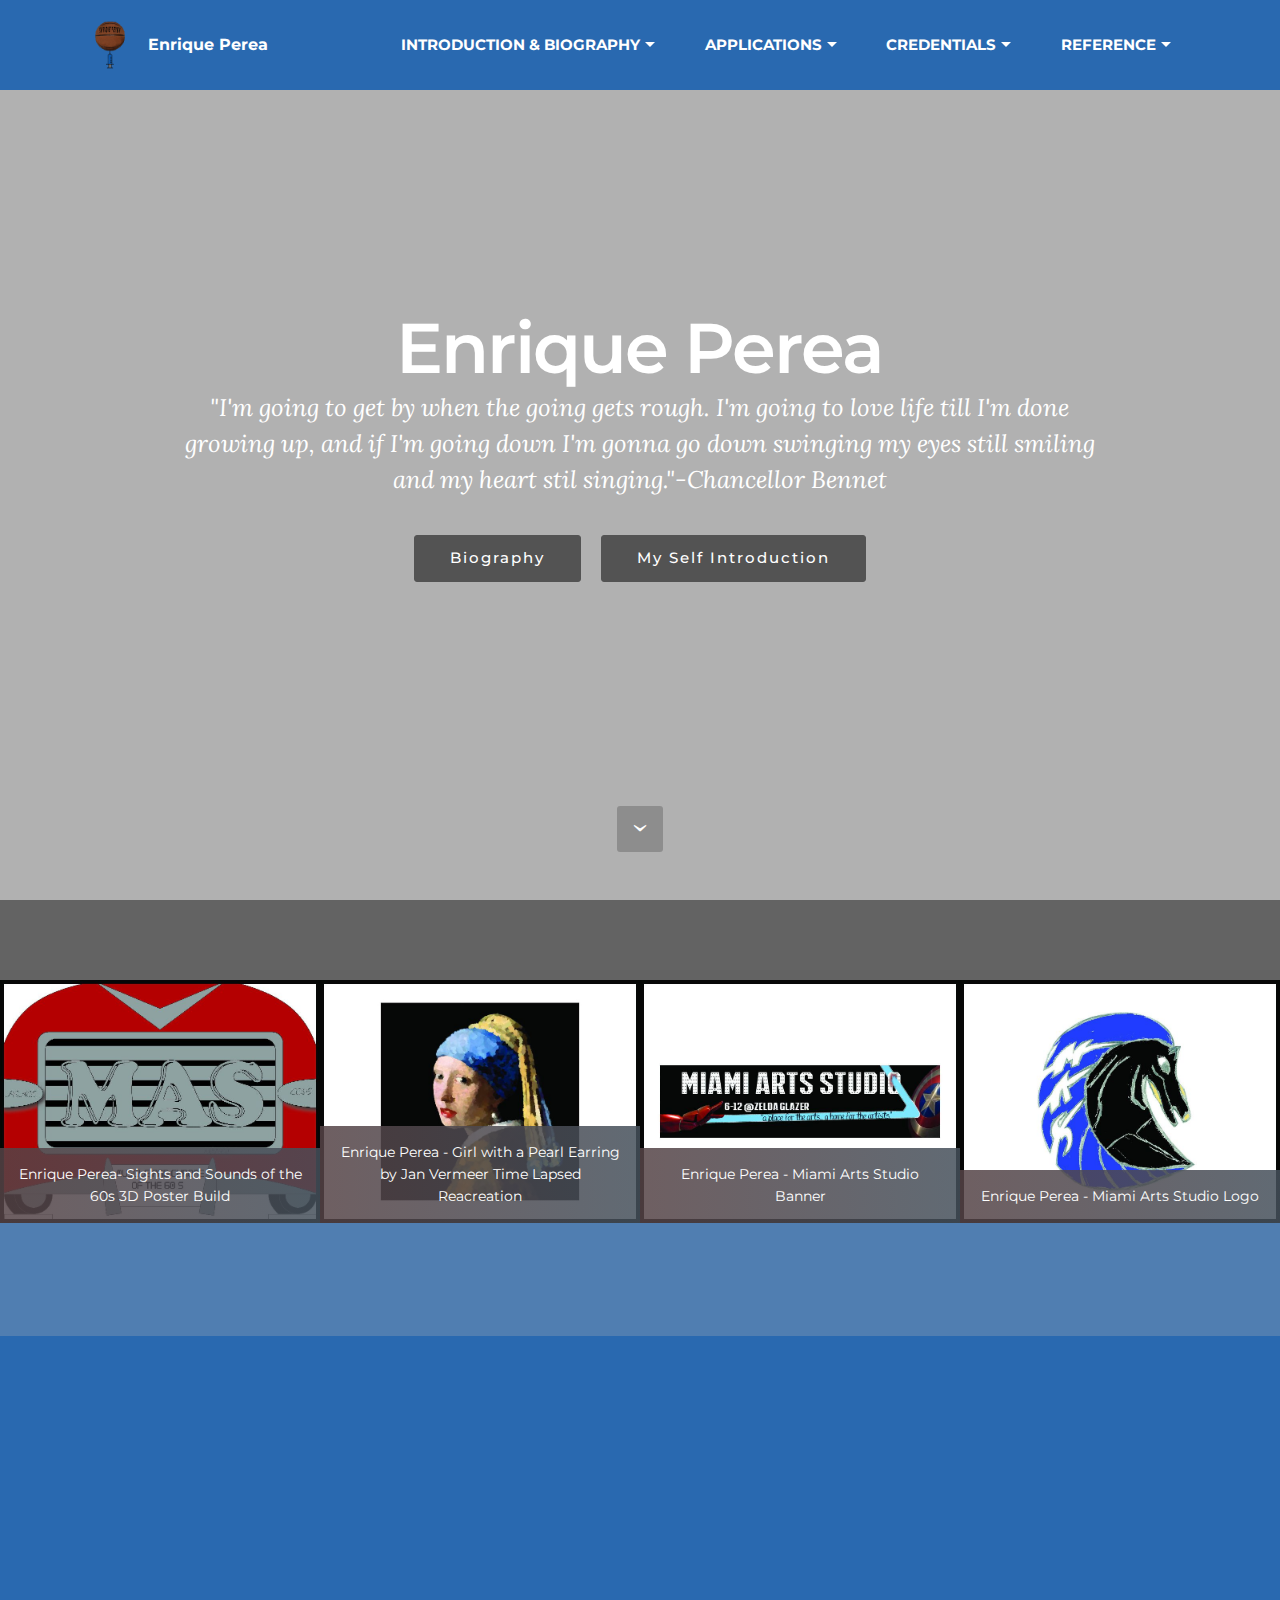
==== index.html @ f35550ad "create github pages" ====
<!DOCTYPE html>
<html>
<head>
  <!-- Site made with Mobirise Website Builder v3.12, https://mobirise.com -->
  <meta charset="UTF-8">
  <meta http-equiv="X-UA-Compatible" content="IE=edge">
  <meta name="generator" content="Mobirise v3.12, mobirise.com">
  <meta name="viewport" content="width=device-width, initial-scale=1">
  <link rel="shortcut icon" href="file:///C:/Users/Enrique/Desktop/Enrique%20Perea%20Portfolio%202/assets/images/_1" type="image/x-icon">
  <meta name="description" content="">
  
  <link rel="stylesheet" href="https://fonts.googleapis.com/css?family=Lora:400,700,400italic,700italic&amp;subset=latin">
  <link rel="stylesheet" href="https://fonts.googleapis.com/css?family=Montserrat:400,700">
  <link rel="stylesheet" href="https://fonts.googleapis.com/css?family=Raleway:100,100i,200,200i,300,300i,400,400i,500,500i,600,600i,700,700i,800,800i,900,900i">
  <link rel="stylesheet" href="assets/bootstrap-material-design-font/css/material.css">
  <link rel="stylesheet" href="assets/et-line-font-plugin/style.css">
  <link rel="stylesheet" href="assets/tether/tether.min.css">
  <link rel="stylesheet" href="assets/bootstrap/css/bootstrap.min.css">
  <link rel="stylesheet" href="assets/dropdown/css/style.css">
  <link rel="stylesheet" href="assets/animate.css/animate.min.css">
  <link rel="stylesheet" href="assets/theme/css/style.css">
  <link rel="stylesheet" href="assets/mobirise-gallery/style.css">
  <link rel="stylesheet" href="assets/mobirise/css/mbr-additional.css" type="text/css">
  
  
  
</head>
<body>
<section id="ext_menu-0">

    <nav class="navbar navbar-dropdown navbar-fixed-top">
        <div class="container">

            <div class="mbr-table">
                <div class="mbr-table-cell">

                    <div class="navbar-brand">
                        <a href="http://enriqueperea.github.io/" class="navbar-logo"><img src="assets/images/logo-128x128.png" alt="Mobirise"></a>
                        <a class="navbar-caption text-white" href="index.html">Enrique Perea</a>
                    </div>

                </div>
                <div class="mbr-table-cell">

                    <button class="navbar-toggler pull-xs-right hidden-md-up" type="button" data-toggle="collapse" data-target="#exCollapsingNavbar">
                        <div class="hamburger-icon"></div>
                    </button>

                    <ul class="nav-dropdown collapse pull-xs-right nav navbar-nav navbar-toggleable-sm" id="exCollapsingNavbar"><li class="nav-item"><a class="nav-link link" href="https://mobirise.com/"></a></li><li class="nav-item dropdown open"><a class="nav-link link dropdown-toggle" href="https://mobirise.com/" data-toggle="dropdown-submenu" aria-expanded="true">INTRODUCTION &amp; BIOGRAPHY</a><div class="dropdown-menu"><a class="dropdown-item" href="index.html">Introduction</a><a class="dropdown-item" href="opening page.html">Biography</a></div></li><li class="nav-item dropdown"><a class="nav-link link dropdown-toggle" href="https://mobirise.com/" data-toggle="dropdown-submenu" aria-expanded="false">APPLICATIONS</a><div class="dropdown-menu"><a class="dropdown-item" href="photoshop.html"><p>Adobe<br>Photoshop</p></a><a class="dropdown-item" href="illustrator.html">Adobe&nbsp;<br>Illustrator</a><div class="dropdown"><a class="dropdown-item dropdown-toggle" href="microsoft word.html" data-toggle="dropdown-submenu" aria-expanded="false">Microsoft&nbsp;<br>Word</a><div class="dropdown-menu dropdown-submenu"><a class="dropdown-item" href="untitled folder/Discuss IT Topic 6 (1).pdf" target="_blank">Discuss It Topic 6</a></div></div><a class="dropdown-item" href="animate.html">Adobe&nbsp;<br>Animate</a><a class="dropdown-item" href="123design.html">123D Design</a><a class="dropdown-item" href="final cut pro.html">Final Cut<br>Pro</a><a class="dropdown-item" href="microsoft power point.html">Microsoft&nbsp;<br>Power Point</a><a class="dropdown-item" href="mobirise.html">Mobirise<br></a><a class="dropdown-item" href="soundbooth.html">Adobe&nbsp;<br>Soundbooth</a><a class="dropdown-item" href="adobe premiere.html">Adobe<br>Premiere</a></div></li><li class="nav-item dropdown"><a class="nav-link link dropdown-toggle" href="https://mobirise.com/" data-toggle="dropdown-submenu" aria-expanded="false">CREDENTIALS</a><div class="dropdown-menu"><div class="dropdown"><a class="dropdown-item dropdown-toggle" href="#" data-toggle="dropdown-submenu" aria-expanded="false">Industry&nbsp;<br>Certification</a><div class="dropdown-menu dropdown-submenu"><a class="dropdown-item" href="enriqueperea.github.io/untitled folder/Cert27391225110.pdf">Adobe Photoshop</a><a class="dropdown-item" href="#">Adobe Illustrator<br></a><div class="dropdown"><a class="dropdown-item dropdown-toggle" href="#" data-toggle="dropdown-submenu">IC3</a><div class="dropdown-menu dropdown-submenu"><a class="dropdown-item" href="enriqueperea.github.io/untitled folder/Cert30292156981.pdf">Living Online</a><a class="dropdown-item" href="enriqueperea.github.io/untitled folder/Cert18992146418.pdf">Computing Fundamentals</a></div></div><a class="dropdown-item" href="#">Adobe Premier</a><a class="dropdown-item" href="#">Adobe Dreamweaver</a></div></div><a class="dropdown-item" href="#">SAT</a><a class="dropdown-item" href="#">AP</a></div></li><li class="nav-item dropdown"><a class="nav-link link dropdown-toggle" href="https://mobirise.com/" data-toggle="dropdown-submenu" aria-expanded="false">REFERENCE</a><div class="dropdown-menu"><a class="dropdown-item" href="http://mas.dadeschools.net/pate%20class%20website/index.html" target="_blank">Mr. Pate's&nbsp;<br>Website</a><a class="dropdown-item" href="https://www.youtube.com/channel/UCGqWvuQ8B2PTUJ9wAstFWxA" target="_blank">My YouTube<br>Channel</a></div></li></ul>
                    <button hidden="" class="navbar-toggler navbar-close" type="button" data-toggle="collapse" data-target="#exCollapsingNavbar">
                        <div class="close-icon"></div>
                    </button>

                </div>
            </div>

        </div>
    </nav>

</section>

<section class="engine"><a rel="external" href="https://mobirise.com">Mobirise Web Builder</a></section><section class="mbr-section mbr-section-hero mbr-section-full mbr-section-with-arrow mbr-after-navbar" id="header4-2z" data-bg-video="https://www.youtube.com/embed/09QyFZnq2iw?rel=0&amp;amp;showinfo=0&amp;autoplay=0&amp;loop=0">

    <div class="mbr-overlay" style="opacity: 0.5; background-color: rgb(99, 99, 99);"></div>

    <div class="mbr-table-cell">

        <div class="container">
            <div class="row">
                <div class="mbr-section col-md-10 col-md-offset-1 text-xs-center">

                    <h1 class="mbr-section-title display-1">Enrique Perea</h1>
                    <p class="mbr-section-lead lead">"I'm going to get by when the going gets rough. I'm going to love life till I'm done growing up, and if I'm going down I'm gonna go down swinging my eyes still smiling and my heart stil singing."-Chancellor Bennet</p>
                    <div class="mbr-section-btn"><a class="btn btn-lg btn-black" href="opening page.html">Biography</a> <a class="btn btn-lg btn-black" href="https://www.youtube.com/watch?v=u6LqYWnvcSM&amp;t=1s">My Self Introduction</a> </div>
                </div>
            </div>
        </div>
    </div>

    <div class="mbr-arrow mbr-arrow-floating" aria-hidden="true"><a href="#header3-3y"><i class="mbr-arrow-icon"></i></a></div>

</section>

<section class="mbr-section mbr-section__container article" id="header3-3y" style="background-color: rgb(99, 99, 99); padding-top: 20px; padding-bottom: 20px;">
    <div class="container">
        <div class="row">
            <div class="col-xs-12">
                <h3 class="mbr-section-title display-2">Portfolio Samples</h3>
                
            </div>
        </div>
    </div>
</section>

<section class="mbr-gallery mbr-section mbr-section-nopadding mbr-slider-carousel" id="gallery1-3x" data-filter="false" style="background-color: rgb(255, 255, 255); padding-top: 0rem; padding-bottom: 0rem;">
    <!-- Filter -->
    

    <!-- Gallery -->
    <div class="mbr-gallery-row">
        <div class=" mbr-gallery-layout-default">
            <div>
                <div>
                    <div class="mbr-gallery-item mbr-gallery-item__mobirise3 mbr-gallery-item--p0" data-tags="Awesome" data-video-url="false">
                        <div href="#lb-gallery1-3x" data-slide-to="0" data-toggle="modal">
                            
                            

                            <img alt="" src="assets/images/1-2000x1524-800x609.jpg">
                            
                            <span class="icon-focus"></span>
                            <span class="mbr-gallery-title">Enrique Perea- Sights and Sounds of the 60s 3D Poster Build</span>
                        </div>
                    </div><div class="mbr-gallery-item mbr-gallery-item__mobirise3 mbr-gallery-item--p0" data-tags="Responsive" data-video-url="false">
                        <div href="#lb-gallery1-3x" data-slide-to="1" data-toggle="modal">
                            
                            

                            <img alt="" src="assets/images/2-2000x1524-800x609.jpg">
                            
                            <span class="icon-focus"></span>
                            <span class="mbr-gallery-title">Enrique Perea - Girl with a Pearl Earring by Jan Vermeer Time Lapsed Reacreation</span>
                        </div>
                    </div><div class="mbr-gallery-item mbr-gallery-item__mobirise3 mbr-gallery-item--p0" data-tags="Creative" data-video-url="false">
                        <div href="#lb-gallery1-3x" data-slide-to="2" data-toggle="modal">
                            
                            

                            <img alt="" src="assets/images/3-2000x1524-800x609.jpg">
                            
                            <span class="icon-focus"></span>
                            <span class="mbr-gallery-title">Enrique Perea - Miami Arts Studio Banner</span>
                        </div>
                    </div><div class="mbr-gallery-item mbr-gallery-item__mobirise3 mbr-gallery-item--p0" data-tags="Animated" data-video-url="false">
                        <div href="#lb-gallery1-3x" data-slide-to="3" data-toggle="modal">
                            
                            

                            <img alt="" src="assets/images/4-2000x1524-800x609.jpg">
                            
                            <span class="icon-focus"></span>
                            <span class="mbr-gallery-title">Enrique Perea - Miami Arts Studio Logo</span>
                        </div>
                    </div>
                </div>
            </div>
            <div class="clearfix"></div>
        </div>
    </div>

    <!-- Lightbox -->
    <div data-app-prevent-settings="" class="mbr-slider modal fade carousel slide" tabindex="-1" data-keyboard="true" data-interval="false" id="lb-gallery1-3x">
        <div class="modal-dialog">
            <div class="modal-content">
                <div class="modal-body">
                    <ol class="carousel-indicators">
                        <li data-app-prevent-settings="" data-target="#lb-gallery1-3x" data-slide-to="0"></li><li data-app-prevent-settings="" data-target="#lb-gallery1-3x" data-slide-to="1"></li><li data-app-prevent-settings="" data-target="#lb-gallery1-3x" data-slide-to="2"></li><li data-app-prevent-settings="" data-target="#lb-gallery1-3x" class=" active" data-slide-to="3"></li>
                    </ol>
                    <div class="carousel-inner">
                        <div class="carousel-item">
                            <img alt="" src="assets/images/1-2000x1524.jpg">
                        </div><div class="carousel-item">
                            <img alt="" src="assets/images/2-2000x1524.jpg">
                        </div><div class="carousel-item">
                            <img alt="" src="assets/images/3-2000x1524.jpg">
                        </div><div class="carousel-item active">
                            <img alt="" src="assets/images/4-2000x1524.jpg">
                        </div>
                    </div>
                    <a class="left carousel-control" role="button" data-slide="prev" href="#lb-gallery1-3x">
                        <span class="icon-prev" aria-hidden="true"></span>
                        <span class="sr-only">Previous</span>
                    </a>
                    <a class="right carousel-control" role="button" data-slide="next" href="#lb-gallery1-3x">
                        <span class="icon-next" aria-hidden="true"></span>
                        <span class="sr-only">Next</span>
                    </a>

                    <a class="close" href="#" role="button" data-dismiss="modal">
                        <span aria-hidden="true">×</span>
                        <span class="sr-only">Close</span>
                    </a>
                </div>
            </div>
        </div>
    </div>
</section>

<section class="mbr-info mbr-info-extra mbr-section mbr-section-md-padding" id="msg-box1-43" style="background-color: rgb(80, 126, 177); padding-top: 30px; padding-bottom: 30px;">

    
    <div class="container">
        <div class="row">


            


            <div class="mbr-table-md-up">
                <div class="mbr-table-cell mbr-right-padding-md-up col-md-8 text-xs-center text-md-left">
                    
                    <h3 class="mbr-info-title mbr-section-title display-2">MY YOUTUBE CHANNEL</h3>
                </div>

                <div class="mbr-table-cell col-md-4">
                    <div class="text-xs-center"><a class="btn btn-black" href="https://www.youtube.com/channel/UCGqWvuQ8B2PTUJ9wAstFWxA">Channel</a></div>
                </div>
            </div>


        </div>
    </div>
</section>

<section class="mbr-section mbr-section-md-padding mbr-footer footer1" id="contacts1-w" style="background-color: rgb(41, 105, 176); padding-top: 90px; padding-bottom: 90px;">
    
    <div class="container">
        <div class="row">
            <div class="mbr-footer-content col-xs-12 col-md-3">
                <div><a href="http://enriqueperea.github.io/"><img src="assets/images/logo-128x128.png"></a></div>
            </div>
            <div class="mbr-footer-content col-xs-12 col-md-3">
                <p><strong>Address</strong><br>4351 SW 137 CT<br>Miami, Florida</p>
            </div>
            <div class="mbr-footer-content col-xs-12 col-md-3">
                <p><strong>Contacts</strong><br>
Email: eperea@miamiartsstudio.com<br>
Phone: (786)-294-8769<br><br></p>
            </div>
            <div class="mbr-footer-content col-xs-12 col-md-3">
                <p><strong>Links</strong><br><a href="http://http://mas.dadeschools.net/pate%20class%20website/index.html" class="text-white">Mr. Pate's Website</a></p>
            </div>

        </div>
    </div>
</section>


  <script src="assets/web/assets/jquery/jquery.min.js"></script>
  <script src="assets/tether/tether.min.js"></script>
  <script src="assets/bootstrap/js/bootstrap.min.js"></script>
  <script src="assets/smooth-scroll/smooth-scroll.js"></script>
  <script src="assets/dropdown/js/script.min.js"></script>
  <script src="assets/touch-swipe/jquery.touch-swipe.min.js"></script>
  <script src="assets/viewport-checker/jquery.viewportchecker.js"></script>
  <script src="assets/jquery-mb-ytplayer/jquery.mb.ytplayer.min.js"></script>
  <script src="assets/masonry/masonry.pkgd.min.js"></script>
  <script src="assets/imagesloaded/imagesloaded.pkgd.min.js"></script>
  <script src="assets/bootstrap-carousel-swipe/bootstrap-carousel-swipe.js"></script>
  <script src="assets/theme/js/script.js"></script>
  <script src="assets/mobirise-gallery/player.min.js"></script>
  <script src="assets/mobirise-gallery/script.js"></script>
  
  
  <input name="animation" type="hidden">
  </body>
</html>
---- assets/bootstrap-material-design-font/css/material.css ----
@font-face {
  font-family: 'Material-Design-Icons';
  src: url('../fonts/Material-Design-Icons.eot?3ocs8m');
  src: url('../fonts/Material-Design-Icons.eot?#iefix3ocs8m') format('embedded-opentype'), url('../fonts/Material-Design-Icons.woff?3ocs8m') format('woff'), url('../fonts/Material-Design-Icons.ttf?3ocs8m') format('truetype'), url('../fonts/Material-Design-Icons.svg?3ocs8m#Material-Design-Icons') format('svg');
  font-weight: normal;
  font-style: normal;
}
[class^="mdi-"],
[class*="mdi-"] {
  speak: none;
  display: inline-block;
  font-style: normal;
  font-variant:normal;
  font-weight:normal;
  /*font-size:24px;*/
  line-height:1;
  font-family:'Material-Design-Icons' !important;
  text-rendering: auto;
  
  -webkit-font-smoothing: antialiased;
  -moz-osx-font-smoothing: grayscale;
  -webkit-transform: translate(0, 0);
      -ms-transform: translate(0, 0);
          transform: translate(0, 0);
}
[class^="mdi-"]:before,
[class*="mdi-"]:before {
  display: inline-block;
  speak: none;
  text-decoration: inherit;
}
[class^="mdi-"].pull-left,
[class*="mdi-"].pull-left {
  margin-right: .3em;
}
[class^="mdi-"].pull-right,
[class*="mdi-"].pull-right {
  margin-left: .3em;
}
[class^="mdi-"].mdi-lg:before,
[class*="mdi-"].mdi-lg:before,
[class^="mdi-"].mdi-lg:after,
[class*="mdi-"].mdi-lg:after {
  font-size: 1.33333333em;
  line-height: 0.75em;
  vertical-align: -15%;
}
[class^="mdi-"].mdi-2x:before,
[class*="mdi-"].mdi-2x:before,
[class^="mdi-"].mdi-2x:after,
[class*="mdi-"].mdi-2x:after {
  font-size: 2em;
}
[class^="mdi-"].mdi-3x:before,
[class*="mdi-"].mdi-3x:before,
[class^="mdi-"].mdi-3x:after,
[class*="mdi-"].mdi-3x:after {
  font-size: 3em;
}
[class^="mdi-"].mdi-4x:before,
[class*="mdi-"].mdi-4x:before,
[class^="mdi-"].mdi-4x:after,
[class*="mdi-"].mdi-4x:after {
  font-size: 4em;
}
[class^="mdi-"].mdi-5x:before,
[class*="mdi-"].mdi-5x:before,
[class^="mdi-"].mdi-5x:after,
[class*="mdi-"].mdi-5x:after {
  font-size: 5em;
}
[class^="mdi-device-signal-cellular-"]:after,
[class^="mdi-device-battery-"]:after,
[class^="mdi-device-battery-charging-"]:after,
[class^="mdi-device-signal-cellular-connected-no-internet-"]:after,
[class^="mdi-device-signal-wifi-"]:after,
[class^="mdi-device-signal-wifi-statusbar-not-connected"]:after,
.mdi-device-network-wifi:after {
  opacity: .3;
  position: absolute;
  left: 0;
  top: 0;
  z-index: 1;
  display: inline-block;
  speak: none;
  text-decoration: inherit;
}
[class^="mdi-device-signal-cellular-"]:after {
  content: "\e758";
}
[class^="mdi-device-battery-"]:after {
  content: "\e735";
}
[class^="mdi-device-battery-charging-"]:after {
  content: "\e733";
}
[class^="mdi-device-signal-cellular-connected-no-internet-"]:after {
  content: "\e75d";
}
[class^="mdi-device-signal-wifi-"]:after,
.mdi-device-network-wifi:after {
  content: "\e765";
}
[class^="mdi-device-signal-wifi-statusbasr-not-connected"]:after {
  content: "\e8f7";
}
.mdi-device-signal-cellular-off:after,
.mdi-device-signal-cellular-null:after,
.mdi-device-signal-cellular-no-sim:after,
.mdi-device-signal-wifi-off:after,
.mdi-device-signal-wifi-4-bar:after,
.mdi-device-signal-cellular-4-bar:after,
.mdi-device-battery-alert:after,
.mdi-device-signal-cellular-connected-no-internet-4-bar:after,
.mdi-device-battery-std:after,
.mdi-device-battery-full .mdi-device-battery-unknown:after {
  content: "";
}
.mdi-fw {
  width: 1.28571429em;
  text-align: center;
}
.mdi-ul {
  padding-left: 0;
  margin-left: 2.14285714em;
  list-style-type: none;
}
.mdi-ul > li {
  position: relative;
}
.mdi-li {
  position: absolute;
  left: -2.14285714em;
  width: 2.14285714em;
  top: 0.14285714em;
  text-align: center;
}
.mdi-li.mdi-lg {
  left: -1.85714286em;
}
.mdi-border {
  padding: .2em .25em .15em;
  border: solid 0.08em #eeeeee;
  border-radius: .1em;
}
.mdi-spin {
  -webkit-animation: mdi-spin 2s infinite linear;
  animation: mdi-spin 2s infinite linear;
  -webkit-transform-origin: 50% 50%;
  -ms-transform-origin: 50% 50%;
      transform-origin: 50% 50%;
}
.mdi-pulse {
  -webkit-animation: mdi-spin 1s steps(8) infinite;
  animation: mdi-spin 1s steps(8) infinite;
  -webkit-transform-origin: 50% 50%;
  -ms-transform-origin: 50% 50%;
      transform-origin: 50% 50%;
}
@-webkit-keyframes mdi-spin {
  0% {
    -webkit-transform: rotate(0deg);
    transform: rotate(0deg);
  }
  100% {
    -webkit-transform: rotate(359deg);
    transform: rotate(359deg);
  }
}
@keyframes mdi-spin {
  0% {
    -webkit-transform: rotate(0deg);
    transform: rotate(0deg);
  }
  100% {
    -webkit-transform: rotate(359deg);
    transform: rotate(359deg);
  }
}
.mdi-rotate-90 {
  filter: progid:DXImageTransform.Microsoft.BasicImage(rotation=1);
  -webkit-transform: rotate(90deg);
  -ms-transform: rotate(90deg);
  transform: rotate(90deg);
}
.mdi-rotate-180 {
  filter: progid:DXImageTransform.Microsoft.BasicImage(rotation=2);
  -webkit-transform: rotate(180deg);
  -ms-transform: rotate(180deg);
  transform: rotate(180deg);
}
.mdi-rotate-270 {
  filter: progid:DXImageTransform.Microsoft.BasicImage(rotation=3);
  -webkit-transform: rotate(270deg);
  -ms-transform: rotate(270deg);
  transform: rotate(270deg);
}
.mdi-flip-horizontal {
  filter: progid:DXImageTransform.Microsoft.BasicImage(rotation=0, mirror=1);
  -webkit-transform: scale(-1, 1);
  -ms-transform: scale(-1, 1);
  transform: scale(-1, 1);
}
.mdi-flip-vertical {
  filter: progid:DXImageTransform.Microsoft.BasicImage(rotation=2, mirror=1);
  -webkit-transform: scale(1, -1);
  -ms-transform: scale(1, -1);
  transform: scale(1, -1);
}
:root .mdi-rotate-90,
:root .mdi-rotate-180,
:root .mdi-rotate-270,
:root .mdi-flip-horizontal,
:root .mdi-flip-vertical {
  -webkit-filter: none;
          filter: none;
}
.mdi-stack {
  position: relative;
  display: inline-block;
  width: 2em;
  height: 2em;
  line-height: 2em;
  vertical-align: middle;
}
.mdi-stack-1x,
.mdi-stack-2x {
  position: absolute;
  left: 0;
  width: 100%;
  text-align: center;
}
.mdi-stack-1x {
  line-height: inherit;
}
.mdi-stack-2x {
  font-size: 2em;
}
.mdi-inverse {
  color: #ffffff;
}
/* Start Icons */
.mdi-action-3d-rotation:before {
  content: "\e600";
}
.mdi-action-accessibility:before {
  content: "\e601";
}
.mdi-action-account-balance-wallet:before {
  content: "\e602";
}
.mdi-action-account-balance:before {
  content: "\e603";
}
.mdi-action-account-box:before {
  content: "\e604";
}
.mdi-action-account-child:before {
  content: "\e605";
}
.mdi-action-account-circle:before {
  content: "\e606";
}
.mdi-action-add-shopping-cart:before {
  content: "\e607";
}
.mdi-action-alarm-add:before {
  content: "\e608";
}
.mdi-action-alarm-off:before {
  content: "\e609";
}
.mdi-action-alarm-on:before {
  content: "\e60a";
}
.mdi-action-alarm:before {
  content: "\e60b";
}
.mdi-action-android:before {
  content: "\e60c";
}
.mdi-action-announcement:before {
  content: "\e60d";
}
.mdi-action-aspect-ratio:before {
  content: "\e60e";
}
.mdi-action-assessment:before {
  content: "\e60f";
}
.mdi-action-assignment-ind:before {
  content: "\e610";
}
.mdi-action-assignment-late:before {
  content: "\e611";
}
.mdi-action-assignment-return:before {
  content: "\e612";
}
.mdi-action-assignment-returned:before {
  content: "\e613";
}
.mdi-action-assignment-turned-in:before {
  content: "\e614";
}
.mdi-action-assignment:before {
  content: "\e615";
}
.mdi-action-autorenew:before {
  content: "\e616";
}
.mdi-action-backup:before {
  content: "\e617";
}
.mdi-action-book:before {
  content: "\e618";
}
.mdi-action-bookmark-outline:before {
  content: "\e619";
}
.mdi-action-bookmark:before {
  content: "\e61a";
}
.mdi-action-bug-report:before {
  content: "\e61b";
}
.mdi-action-cached:before {
  content: "\e61c";
}
.mdi-action-check-circle:before {
  content: "\e61d";
}
.mdi-action-class:before {
  content: "\e61e";
}
.mdi-action-credit-card:before {
  content: "\e61f";
}
.mdi-action-dashboard:before {
  content: "\e620";
}
.mdi-action-delete:before {
  content: "\e621";
}
.mdi-action-description:before {
  content: "\e622";
}
.mdi-action-dns:before {
  content: "\e623";
}
.mdi-action-done-all:before {
  content: "\e624";
}
.mdi-action-done:before {
  content: "\e625";
}
.mdi-action-event:before {
  content: "\e626";
}
.mdi-action-exit-to-app:before {
  content: "\e627";
}
.mdi-action-explore:before {
  content: "\e628";
}
.mdi-action-extension:before {
  content: "\e629";
}
.mdi-action-face-unlock:before {
  content: "\e62a";
}
.mdi-action-favorite-outline:before {
  content: "\e62b";
}
.mdi-action-favorite:before {
  content: "\e62c";
}
.mdi-action-find-in-page:before {
  content: "\e62d";
}
.mdi-action-find-replace:before {
  content: "\e62e";
}
.mdi-action-flip-to-back:before {
  content: "\e62f";
}
.mdi-action-flip-to-front:before {
  content: "\e630";
}
.mdi-action-get-app:before {
  content: "\e631";
}
.mdi-action-grade:before {
  content: "\e632";
}
.mdi-action-group-work:before {
  content: "\e633";
}
.mdi-action-help:before {
  content: "\e634";
}
.mdi-action-highlight-remove:before {
  content: "\e635";
}
.mdi-action-history:before {
  content: "\e636";
}
.mdi-action-home:before {
  content: "\e637";
}
.mdi-action-https:before {
  content: "\e638";
}
.mdi-action-info-outline:before {
  content: "\e639";
}
.mdi-action-info:before {
  content: "\e63a";
}
.mdi-action-input:before {
  content: "\e63b";
}
.mdi-action-invert-colors:before {
  content: "\e63c";
}
.mdi-action-label-outline:before {
  content: "\e63d";
}
.mdi-action-label:before {
  content: "\e63e";
}
.mdi-action-language:before {
  content: "\e63f";
}
.mdi-action-launch:before {
  content: "\e640";
}
.mdi-action-list:before {
  content: "\e641";
}
.mdi-action-lock-open:before {
  content: "\e642";
}
.mdi-action-lock-outline:before {
  content: "\e643";
}
.mdi-action-lock:before {
  content: "\e644";
}
.mdi-action-loyalty:before {
  content: "\e645";
}
.mdi-action-markunread-mailbox:before {
  content: "\e646";
}
.mdi-action-note-add:before {
  content: "\e647";
}
.mdi-action-open-in-browser:before {
  content: "\e648";
}
.mdi-action-open-in-new:before {
  content: "\e649";
}
.mdi-action-open-with:before {
  content: "\e64a";
}
.mdi-action-pageview:before {
  content: "\e64b";
}
.mdi-action-payment:before {
  content: "\e64c";
}
.mdi-action-perm-camera-mic:before {
  content: "\e64d";
}
.mdi-action-perm-contact-cal:before {
  content: "\e64e";
}
.mdi-action-perm-data-setting:before {
  content: "\e64f";
}
.mdi-action-perm-device-info:before {
  content: "\e650";
}
.mdi-action-perm-identity:before {
  content: "\e651";
}
.mdi-action-perm-media:before {
  content: "\e652";
}
.mdi-action-perm-phone-msg:before {
  content: "\e653";
}
.mdi-action-perm-scan-wifi:before {
  content: "\e654";
}
.mdi-action-picture-in-picture:before {
  content: "\e655";
}
.mdi-action-polymer:before {
  content: "\e656";
}
.mdi-action-print:before {
  content: "\e657";
}
.mdi-action-query-builder:before {
  content: "\e658";
}
.mdi-action-question-answer:before {
  content: "\e659";
}
.mdi-action-receipt:before {
  content: "\e65a";
}
.mdi-action-redeem:before {
  content: "\e65b";
}
.mdi-action-reorder:before {
  content: "\e65c";
}
.mdi-action-report-problem:before {
  content: "\e65d";
}
.mdi-action-restore:before {
  content: "\e65e";
}
.mdi-action-room:before {
  content: "\e65f";
}
.mdi-action-schedule:before {
  content: "\e660";
}
.mdi-action-search:before {
  content: "\e661";
}
.mdi-action-settings-applications:before {
  content: "\e662";
}
.mdi-action-settings-backup-restore:before {
  content: "\e663";
}
.mdi-action-settings-bluetooth:before {
  content: "\e664";
}
.mdi-action-settings-cell:before {
  content: "\e665";
}
.mdi-action-settings-display:before {
  content: "\e666";
}
.mdi-action-settings-ethernet:before {
  content: "\e667";
}
.mdi-action-settings-input-antenna:before {
  content: "\e668";
}
.mdi-action-settings-input-component:before {
  content: "\e669";
}
.mdi-action-settings-input-composite:before {
  content: "\e66a";
}
.mdi-action-settings-input-hdmi:before {
  content: "\e66b";
}
.mdi-action-settings-input-svideo:before {
  content: "\e66c";
}
.mdi-action-settings-overscan:before {
  content: "\e66d";
}
.mdi-action-settings-phone:before {
  content: "\e66e";
}
.mdi-action-settings-power:before {
  content: "\e66f";
}
.mdi-action-settings-remote:before {
  content: "\e670";
}
.mdi-action-settings-voice:before {
  content: "\e671";
}
.mdi-action-settings:before {
  content: "\e672";
}
.mdi-action-shop-two:before {
  content: "\e673";
}
.mdi-action-shop:before {
  content: "\e674";
}
.mdi-action-shopping-basket:before {
  content: "\e675";
}
.mdi-action-shopping-cart:before {
  content: "\e676";
}
.mdi-action-speaker-notes:before {
  content: "\e677";
}
.mdi-action-spellcheck:before {
  content: "\e678";
}
.mdi-action-star-rate:before {
  content: "\e679";
}
.mdi-action-stars:before {
  content: "\e67a";
}
.mdi-action-store:before {
  content: "\e67b";
}
.mdi-action-subject:before {
  content: "\e67c";
}
.mdi-action-supervisor-account:before {
  content: "\e67d";
}
.mdi-action-swap-horiz:before {
  content: "\e67e";
}
.mdi-action-swap-vert-circle:before {
  content: "\e67f";
}
.mdi-action-swap-vert:before {
  content: "\e680";
}
.mdi-action-system-update-tv:before {
  content: "\e681";
}
.mdi-action-tab-unselected:before {
  content: "\e682";
}
.mdi-action-tab:before {
  content: "\e683";
}
.mdi-action-theaters:before {
  content: "\e684";
}
.mdi-action-thumb-down:before {
  content: "\e685";
}
.mdi-action-thumb-up:before {
  content: "\e686";
}
.mdi-action-thumbs-up-down:before {
  content: "\e687";
}
.mdi-action-toc:before {
  content: "\e688";
}
.mdi-action-today:before {
  content: "\e689";
}
.mdi-action-track-changes:before {
  content: "\e68a";
}
.mdi-action-translate:before {
  content: "\e68b";
}
.mdi-action-trending-down:before {
  content: "\e68c";
}
.mdi-action-trending-neutral:before {
  content: "\e68d";
}
.mdi-action-trending-up:before {
  content: "\e68e";
}
.mdi-action-turned-in-not:before {
  content: "\e68f";
}
.mdi-action-turned-in:before {
  content: "\e690";
}
.mdi-action-verified-user:before {
  content: "\e691";
}
.mdi-action-view-agenda:before {
  content: "\e692";
}
.mdi-action-view-array:before {
  content: "\e693";
}
.mdi-action-view-carousel:before {
  content: "\e694";
}
.mdi-action-view-column:before {
  content: "\e695";
}
.mdi-action-view-day:before {
  content: "\e696";
}
.mdi-action-view-headline:before {
  content: "\e697";
}
.mdi-action-view-list:before {
  content: "\e698";
}
.mdi-action-view-module:before {
  content: "\e699";
}
.mdi-action-view-quilt:before {
  content: "\e69a";
}
.mdi-action-view-stream:before {
  content: "\e69b";
}
.mdi-action-view-week:before {
  content: "\e69c";
}
.mdi-action-visibility-off:before {
  content: "\e69d";
}
.mdi-action-visibility:before {
  content: "\e69e";
}
.mdi-action-wallet-giftcard:before {
  content: "\e69f";
}
.mdi-action-wallet-membership:before {
  content: "\e6a0";
}
.mdi-action-wallet-travel:before {
  content: "\e6a1";
}
.mdi-action-work:before {
  content: "\e6a2";
}
.mdi-alert-error:before {
  content: "\e6a3";
}
.mdi-alert-warning:before {
  content: "\e6a4";
}
.mdi-av-album:before {
  content: "\e6a5";
}
.mdi-av-closed-caption:before {
  content: "\e6a6";
}
.mdi-av-equalizer:before {
  content: "\e6a7";
}
.mdi-av-explicit:before {
  content: "\e6a8";
}
.mdi-av-fast-forward:before {
  content: "\e6a9";
}
.mdi-av-fast-rewind:before {
  content: "\e6aa";
}
.mdi-av-games:before {
  content: "\e6ab";
}
.mdi-av-hearing:before {
  content: "\e6ac";
}
.mdi-av-high-quality:before {
  content: "\e6ad";
}
.mdi-av-loop:before {
  content: "\e6ae";
}
.mdi-av-mic-none:before {
  content: "\e6af";
}
.mdi-av-mic-off:before {
  content: "\e6b0";
}
.mdi-av-mic:before {
  content: "\e6b1";
}
.mdi-av-movie:before {
  content: "\e6b2";
}
.mdi-av-my-library-add:before {
  content: "\e6b3";
}
.mdi-av-my-library-books:before {
  content: "\e6b4";
}
.mdi-av-my-library-music:before {
  content: "\e6b5";
}
.mdi-av-new-releases:before {
  content: "\e6b6";
}
.mdi-av-not-interested:before {
  content: "\e6b7";
}
.mdi-av-pause-circle-fill:before {
  content: "\e6b8";
}
.mdi-av-pause-circle-outline:before {
  content: "\e6b9";
}
.mdi-av-pause:before {
  content: "\e6ba";
}
.mdi-av-play-arrow:before {
  content: "\e6bb";
}
.mdi-av-play-circle-fill:before {
  content: "\e6bc";
}
.mdi-av-play-circle-outline:before {
  content: "\e6bd";
}
.mdi-av-play-shopping-bag:before {
  content: "\e6be";
}
.mdi-av-playlist-add:before {
  content: "\e6bf";
}
.mdi-av-queue-music:before {
  content: "\e6c0";
}
.mdi-av-queue:before {
  content: "\e6c1";
}
.mdi-av-radio:before {
  content: "\e6c2";
}
.mdi-av-recent-actors:before {
  content: "\e6c3";
}
.mdi-av-repeat-one:before {
  content: "\e6c4";
}
.mdi-av-repeat:before {
  content: "\e6c5";
}
.mdi-av-replay:before {
  content: "\e6c6";
}
.mdi-av-shuffle:before {
  content: "\e6c7";
}
.mdi-av-skip-next:before {
  content: "\e6c8";
}
.mdi-av-skip-previous:before {
  content: "\e6c9";
}
.mdi-av-snooze:before {
  content: "\e6ca";
}
.mdi-av-stop:before {
  content: "\e6cb";
}
.mdi-av-subtitles:before {
  content: "\e6cc";
}
.mdi-av-surround-sound:before {
  content: "\e6cd";
}
.mdi-av-timer:before {
  content: "\e6ce";
}
.mdi-av-video-collection:before {
  content: "\e6cf";
}
.mdi-av-videocam-off:before {
  content: "\e6d0";
}
.mdi-av-videocam:before {
  content: "\e6d1";
}
.mdi-av-volume-down:before {
  content: "\e6d2";
}
.mdi-av-volume-mute:before {
  content: "\e6d3";
}
.mdi-av-volume-off:before {
  content: "\e6d4";
}
.mdi-av-volume-up:before {
  content: "\e6d5";
}
.mdi-av-web:before {
  content: "\e6d6";
}
.mdi-communication-business:before {
  content: "\e6d7";
}
.mdi-communication-call-end:before {
  content: "\e6d8";
}
.mdi-communication-call-made:before {
  content: "\e6d9";
}
.mdi-communication-call-merge:before {
  content: "\e6da";
}
.mdi-communication-call-missed:before {
  content: "\e6db";
}
.mdi-communication-call-received:before {
  content: "\e6dc";
}
.mdi-communication-call-split:before {
  content: "\e6dd";
}
.mdi-communication-call:before {
  content: "\e6de";
}
.mdi-communication-chat:before {
  content: "\e6df";
}
.mdi-communication-clear-all:before {
  content: "\e6e0";
}
.mdi-communication-comment:before {
  content: "\e6e1";
}
.mdi-communication-contacts:before {
  content: "\e6e2";
}
.mdi-communication-dialer-sip:before {
  content: "\e6e3";
}
.mdi-communication-dialpad:before {
  content: "\e6e4";
}
.mdi-communication-dnd-on:before {
  content: "\e6e5";
}
.mdi-communication-email:before {
  content: "\e6e6";
}
.mdi-communication-forum:before {
  content: "\e6e7";
}
.mdi-communication-import-export:before {
  content: "\e6e8";
}
.mdi-communication-invert-colors-off:before {
  content: "\e6e9";
}
.mdi-communication-invert-colors-on:before {
  content: "\e6ea";
}
.mdi-communication-live-help:before {
  content: "\e6eb";
}
.mdi-communication-location-off:before {
  content: "\e6ec";
}
.mdi-communication-location-on:before {
  content: "\e6ed";
}
.mdi-communication-message:before {
  content: "\e6ee";
}
.mdi-communication-messenger:before {
  content: "\e6ef";
}
.mdi-communication-no-sim:before {
  content: "\e6f0";
}
.mdi-communication-phone:before {
  content: "\e6f1";
}
.mdi-communication-portable-wifi-off:before {
  content: "\e6f2";
}
.mdi-communication-quick-contacts-dialer:before {
  content: "\e6f3";
}
.mdi-communication-quick-contacts-mail:before {
  content: "\e6f4";
}
.mdi-communication-ring-volume:before {
  content: "\e6f5";
}
.mdi-communication-stay-current-landscape:before {
  content: "\e6f6";
}
.mdi-communication-stay-current-portrait:before {
  content: "\e6f7";
}
.mdi-communication-stay-primary-landscape:before {
  content: "\e6f8";
}
.mdi-communication-stay-primary-portrait:before {
  content: "\e6f9";
}
.mdi-communication-swap-calls:before {
  content: "\e6fa";
}
.mdi-communication-textsms:before {
  content: "\e6fb";
}
.mdi-communication-voicemail:before {
  content: "\e6fc";
}
.mdi-communication-vpn-key:before {
  content: "\e6fd";
}
.mdi-content-add-box:before {
  content: "\e6fe";
}
.mdi-content-add-circle-outline:before {
  content: "\e6ff";
}
.mdi-content-add-circle:before {
  content: "\e700";
}
.mdi-content-add:before {
  content: "\e701";
}
.mdi-content-archive:before {
  content: "\e702";
}
.mdi-content-backspace:before {
  content: "\e703";
}
.mdi-content-block:before {
  content: "\e704";
}
.mdi-content-clear:before {
  content: "\e705";
}
.mdi-content-content-copy:before {
  content: "\e706";
}
.mdi-content-content-cut:before {
  content: "\e707";
}
.mdi-content-content-paste:before {
  content: "\e708";
}
.mdi-content-create:before {
  content: "\e709";
}
.mdi-content-drafts:before {
  content: "\e70a";
}
.mdi-content-filter-list:before {
  content: "\e70b";
}
.mdi-content-flag:before {
  content: "\e70c";
}
.mdi-content-forward:before {
  content: "\e70d";
}
.mdi-content-gesture:before {
  content: "\e70e";
}
.mdi-content-inbox:before {
  content: "\e70f";
}
.mdi-content-link:before {
  content: "\e710";
}
.mdi-content-mail:before {
  content: "\e711";
}
.mdi-content-markunread:before {
  content: "\e712";
}
.mdi-content-redo:before {
  content: "\e713";
}
.mdi-content-remove-circle-outline:before {
  content: "\e714";
}
.mdi-content-remove-circle:before {
  content: "\e715";
}
.mdi-content-remove:before {
  content: "\e716";
}
.mdi-content-reply-all:before {
  content: "\e717";
}
.mdi-content-reply:before {
  content: "\e718";
}
.mdi-content-report:before {
  content: "\e719";
}
.mdi-content-save:before {
  content: "\e71a";
}
.mdi-content-select-all:before {
  content: "\e71b";
}
.mdi-content-send:before {
  content: "\e71c";
}
.mdi-content-sort:before {
  content: "\e71d";
}
.mdi-content-text-format:before {
  content: "\e71e";
}
.mdi-content-undo:before {
  content: "\e71f";
}
.mdi-editor-attach-file:before {
  content: "\e776";
}
.mdi-editor-attach-money:before {
  content: "\e777";
}
.mdi-editor-border-all:before {
  content: "\e778";
}
.mdi-editor-border-bottom:before {
  content: "\e779";
}
.mdi-editor-border-clear:before {
  content: "\e77a";
}
.mdi-editor-border-color:before {
  content: "\e77b";
}
.mdi-editor-border-horizontal:before {
  content: "\e77c";
}
.mdi-editor-border-inner:before {
  content: "\e77d";
}
.mdi-editor-border-left:before {
  content: "\e77e";
}
.mdi-editor-border-outer:before {
  content: "\e77f";
}
.mdi-editor-border-right:before {
  content: "\e780";
}
.mdi-editor-border-style:before {
  content: "\e781";
}
.mdi-editor-border-top:before {
  content: "\e782";
}
.mdi-editor-border-vertical:before {
  content: "\e783";
}
.mdi-editor-format-align-center:before {
  content: "\e784";
}
.mdi-editor-format-align-justify:before {
  content: "\e785";
}
.mdi-editor-format-align-left:before {
  content: "\e786";
}
.mdi-editor-format-align-right:before {
  content: "\e787";
}
.mdi-editor-format-bold:before {
  content: "\e788";
}
.mdi-editor-format-clear:before {
  content: "\e789";
}
.mdi-editor-format-color-fill:before {
  content: "\e78a";
}
.mdi-editor-format-color-reset:before {
  content: "\e78b";
}
.mdi-editor-format-color-text:before {
  content: "\e78c";
}
.mdi-editor-format-indent-decrease:before {
  content: "\e78d";
}
.mdi-editor-format-indent-increase:before {
  content: "\e78e";
}
.mdi-editor-format-italic:before {
  content: "\e78f";
}
.mdi-editor-format-line-spacing:before {
  content: "\e790";
}
.mdi-editor-format-list-bulleted:before {
  content: "\e791";
}
.mdi-editor-format-list-numbered:before {
  content: "\e792";
}
.mdi-editor-format-paint:before {
  content: "\e793";
}
.mdi-editor-format-quote:before {
  content: "\e794";
}
.mdi-editor-format-size:before {
  content: "\e795";
}
.mdi-editor-format-strikethrough:before {
  content: "\e796";
}
.mdi-editor-format-textdirection-l-to-r:before {
  content: "\e797";
}
.mdi-editor-format-textdirection-r-to-l:before {
  content: "\e798";
}
.mdi-editor-format-underline:before {
  content: "\e799";
}
.mdi-editor-functions:before {
  content: "\e79a";
}
.mdi-editor-insert-chart:before {
  content: "\e79b";
}
.mdi-editor-insert-comment:before {
  content: "\e79c";
}
.mdi-editor-insert-drive-file:before {
  content: "\e79d";
}
.mdi-editor-insert-emoticon:before {
  content: "\e79e";
}
.mdi-editor-insert-invitation:before {
  content: "\e79f";
}
.mdi-editor-insert-link:before {
  content: "\e7a0";
}
.mdi-editor-insert-photo:before {
  content: "\e7a1";
}
.mdi-editor-merge-type:before {
  content: "\e7a2";
}
.mdi-editor-mode-comment:before {
  content: "\e7a3";
}
.mdi-editor-mode-edit:before {
  content: "\e7a4";
}
.mdi-editor-publish:before {
  content: "\e7a5";
}
.mdi-editor-vertical-align-bottom:before {
  content: "\e7a6";
}
.mdi-editor-vertical-align-center:before {
  content: "\e7a7";
}
.mdi-editor-vertical-align-top:before {
  content: "\e7a8";
}
.mdi-editor-wrap-text:before {
  content: "\e7a9";
}
.mdi-file-attachment:before {
  content: "\e7aa";
}
.mdi-file-cloud-circle:before {
  content: "\e7ab";
}
.mdi-file-cloud-done:before {
  content: "\e7ac";
}
.mdi-file-cloud-download:before {
  content: "\e7ad";
}
.mdi-file-cloud-off:before {
  content: "\e7ae";
}
.mdi-file-cloud-queue:before {
  content: "\e7af";
}
.mdi-file-cloud-upload:before {
  content: "\e7b0";
}
.mdi-file-cloud:before {
  content: "\e7b1";
}
.mdi-file-file-download:before {
  content: "\e7b2";
}
.mdi-file-file-upload:before {
  content: "\e7b3";
}
.mdi-file-folder-open:before {
  content: "\e7b4";
}
.mdi-file-folder-shared:before {
  content: "\e7b5";
}
.mdi-file-folder:before {
  content: "\e7b6";
}
.mdi-device-access-alarm:before {
  content: "\e720";
}
.mdi-device-access-alarms:before {
  content: "\e721";
}
.mdi-device-access-time:before {
  content: "\e722";
}
.mdi-device-add-alarm:before {
  content: "\e723";
}
.mdi-device-airplanemode-off:before {
  content: "\e724";
}
.mdi-device-airplanemode-on:before {
  content: "\e725";
}
.mdi-device-battery-20:before {
  content: "\e726";
}
.mdi-device-battery-30:before {
  content: "\e727";
}
.mdi-device-battery-50:before {
  content: "\e728";
}
.mdi-device-battery-60:before {
  content: "\e729";
}
.mdi-device-battery-80:before {
  content: "\e72a";
}
.mdi-device-battery-90:before {
  content: "\e72b";
}
.mdi-device-battery-alert:before {
  content: "\e72c";
}
.mdi-device-battery-charging-20:before {
  content: "\e72d";
}
.mdi-device-battery-charging-30:before {
  content: "\e72e";
}
.mdi-device-battery-charging-50:before {
  content: "\e72f";
}
.mdi-device-battery-charging-60:before {
  content: "\e730";
}
.mdi-device-battery-charging-80:before {
  content: "\e731";
}
.mdi-device-battery-charging-90:before {
  content: "\e732";
}
.mdi-device-battery-charging-full:before {
  content: "\e733";
}
.mdi-device-battery-full:before {
  content: "\e734";
}
.mdi-device-battery-std:before {
  content: "\e735";
}
.mdi-device-battery-unknown:before {
  content: "\e736";
}
.mdi-device-bluetooth-connected:before {
  content: "\e737";
}
.mdi-device-bluetooth-disabled:before {
  content: "\e738";
}
.mdi-device-bluetooth-searching:before {
  content: "\e739";
}
.mdi-device-bluetooth:before {
  content: "\e73a";
}
.mdi-device-brightness-auto:before {
  content: "\e73b";
}
.mdi-device-brightness-high:before {
  content: "\e73c";
}
.mdi-device-brightness-low:before {
  content: "\e73d";
}
.mdi-device-brightness-medium:before {
  content: "\e73e";
}
.mdi-device-data-usage:before {
  content: "\e73f";
}
.mdi-device-developer-mode:before {
  content: "\e740";
}
.mdi-device-devices:before {
  content: "\e741";
}
.mdi-device-dvr:before {
  content: "\e742";
}
.mdi-device-gps-fixed:before {
  content: "\e743";
}
.mdi-device-gps-not-fixed:before {
  content: "\e744";
}
.mdi-device-gps-off:before {
  content: "\e745";
}
.mdi-device-location-disabled:before {
  content: "\e746";
}
.mdi-device-location-searching:before {
  content: "\e747";
}
.mdi-device-multitrack-audio:before {
  content: "\e748";
}
.mdi-device-network-cell:before {
  content: "\e749";
}
.mdi-device-network-wifi:before {
  content: "\e74a";
}
.mdi-device-nfc:before {
  content: "\e74b";
}
.mdi-device-now-wallpaper:before {
  content: "\e74c";
}
.mdi-device-now-widgets:before {
  content: "\e74d";
}
.mdi-device-screen-lock-landscape:before {
  content: "\e74e";
}
.mdi-device-screen-lock-portrait:before {
  content: "\e74f";
}
.mdi-device-screen-lock-rotation:before {
  content: "\e750";
}
.mdi-device-screen-rotation:before {
  content: "\e751";
}
.mdi-device-sd-storage:before {
  content: "\e752";
}
.mdi-device-settings-system-daydream:before {
  content: "\e753";
}
.mdi-device-signal-cellular-0-bar:before {
  content: "\e754";
}
.mdi-device-signal-cellular-1-bar:before {
  content: "\e755";
}
.mdi-device-signal-cellular-2-bar:before {
  content: "\e756";
}
.mdi-device-signal-cellular-3-bar:before {
  content: "\e757";
}
.mdi-device-signal-cellular-4-bar:before {
  content: "\e758";
}
.mdi-signal-wifi-statusbar-connected-no-internet-after:before {
  content: "\e8f6";
}
.mdi-device-signal-cellular-connected-no-internet-0-bar:before {
  content: "\e759";
}
.mdi-device-signal-cellular-connected-no-internet-1-bar:before {
  content: "\e75a";
}
.mdi-device-signal-cellular-connected-no-internet-2-bar:before {
  content: "\e75b";
}
.mdi-device-signal-cellular-connected-no-internet-3-bar:before {
  content: "\e75c";
}
.mdi-device-signal-cellular-connected-no-internet-4-bar:before {
  content: "\e75d";
}
.mdi-device-signal-cellular-no-sim:before {
  content: "\e75e";
}
.mdi-device-signal-cellular-null:before {
  content: "\e75f";
}
.mdi-device-signal-cellular-off:before {
  content: "\e760";
}
.mdi-device-signal-wifi-0-bar:before {
  content: "\e761";
}
.mdi-device-signal-wifi-1-bar:before {
  content: "\e762";
}
.mdi-device-signal-wifi-2-bar:before {
  content: "\e763";
}
.mdi-device-signal-wifi-3-bar:before {
  content: "\e764";
}
.mdi-device-signal-wifi-4-bar:before {
  content: "\e765";
}
.mdi-device-signal-wifi-off:before {
  content: "\e766";
}
.mdi-device-signal-wifi-statusbar-1-bar:before {
  content: "\e767";
}
.mdi-device-signal-wifi-statusbar-2-bar:before {
  content: "\e768";
}
.mdi-device-signal-wifi-statusbar-3-bar:before {
  content: "\e769";
}
.mdi-device-signal-wifi-statusbar-4-bar:before {
  content: "\e76a";
}
.mdi-device-signal-wifi-statusbar-connected-no-internet-:before {
  content: "\e76b";
}
.mdi-device-signal-wifi-statusbar-connected-no-internet:before {
  content: "\e76f";
}
.mdi-device-signal-wifi-statusbar-connected-no-internet-2:before {
  content: "\e76c";
}
.mdi-device-signal-wifi-statusbar-connected-no-internet-3:before {
  content: "\e76d";
}
.mdi-device-signal-wifi-statusbar-connected-no-internet-4:before {
  content: "\e76e";
}
.mdi-signal-wifi-statusbar-not-connected-after:before {
  content: "\e8f7";
}
.mdi-device-signal-wifi-statusbar-not-connected:before {
  content: "\e770";
}
.mdi-device-signal-wifi-statusbar-null:before {
  content: "\e771";
}
.mdi-device-storage:before {
  content: "\e772";
}
.mdi-device-usb:before {
  content: "\e773";
}
.mdi-device-wifi-lock:before {
  content: "\e774";
}
.mdi-device-wifi-tethering:before {
  content: "\e775";
}
.mdi-hardware-cast-connected:before {
  content: "\e7b7";
}
.mdi-hardware-cast:before {
  content: "\e7b8";
}
.mdi-hardware-computer:before {
  content: "\e7b9";
}
.mdi-hardware-desktop-mac:before {
  content: "\e7ba";
}
.mdi-hardware-desktop-windows:before {
  content: "\e7bb";
}
.mdi-hardware-dock:before {
  content: "\e7bc";
}
.mdi-hardware-gamepad:before {
  content: "\e7bd";
}
.mdi-hardware-headset-mic:before {
  content: "\e7be";
}
.mdi-hardware-headset:before {
  content: "\e7bf";
}
.mdi-hardware-keyboard-alt:before {
  content: "\e7c0";
}
.mdi-hardware-keyboard-arrow-down:before {
  content: "\e7c1";
}
.mdi-hardware-keyboard-arrow-left:before {
  content: "\e7c2";
}
.mdi-hardware-keyboard-arrow-right:before {
  content: "\e7c3";
}
.mdi-hardware-keyboard-arrow-up:before {
  content: "\e7c4";
}
.mdi-hardware-keyboard-backspace:before {
  content: "\e7c5";
}
.mdi-hardware-keyboard-capslock:before {
  content: "\e7c6";
}
.mdi-hardware-keyboard-control:before {
  content: "\e7c7";
}
.mdi-hardware-keyboard-hide:before {
  content: "\e7c8";
}
.mdi-hardware-keyboard-return:before {
  content: "\e7c9";
}
.mdi-hardware-keyboard-tab:before {
  content: "\e7ca";
}
.mdi-hardware-keyboard-voice:before {
  content: "\e7cb";
}
.mdi-hardware-keyboard:before {
  content: "\e7cc";
}
.mdi-hardware-laptop-chromebook:before {
  content: "\e7cd";
}
.mdi-hardware-laptop-mac:before {
  content: "\e7ce";
}
.mdi-hardware-laptop-windows:before {
  content: "\e7cf";
}
.mdi-hardware-laptop:before {
  content: "\e7d0";
}
.mdi-hardware-memory:before {
  content: "\e7d1";
}
.mdi-hardware-mouse:before {
  content: "\e7d2";
}
.mdi-hardware-phone-android:before {
  content: "\e7d3";
}
.mdi-hardware-phone-iphone:before {
  content: "\e7d4";
}
.mdi-hardware-phonelink-off:before {
  content: "\e7d5";
}
.mdi-hardware-phonelink:before {
  content: "\e7d6";
}
.mdi-hardware-security:before {
  content: "\e7d7";
}
.mdi-hardware-sim-card:before {
  content: "\e7d8";
}
.mdi-hardware-smartphone:before {
  content: "\e7d9";
}
.mdi-hardware-speaker:before {
  content: "\e7da";
}
.mdi-hardware-tablet-android:before {
  content: "\e7db";
}
.mdi-hardware-tablet-mac:before {
  content: "\e7dc";
}
.mdi-hardware-tablet:before {
  content: "\e7dd";
}
.mdi-hardware-tv:before {
  content: "\e7de";
}
.mdi-hardware-watch:before {
  content: "\e7df";
}
.mdi-image-add-to-photos:before {
  content: "\e7e0";
}
.mdi-image-adjust:before {
  content: "\e7e1";
}
.mdi-image-assistant-photo:before {
  content: "\e7e2";
}
.mdi-image-audiotrack:before {
  content: "\e7e3";
}
.mdi-image-blur-circular:before {
  content: "\e7e4";
}
.mdi-image-blur-linear:before {
  content: "\e7e5";
}
.mdi-image-blur-off:before {
  content: "\e7e6";
}
.mdi-image-blur-on:before {
  content: "\e7e7";
}
.mdi-image-brightness-1:before {
  content: "\e7e8";
}
.mdi-image-brightness-2:before {
  content: "\e7e9";
}
.mdi-image-brightness-3:before {
  content: "\e7ea";
}
.mdi-image-brightness-4:before {
  content: "\e7eb";
}
.mdi-image-brightness-5:before {
  content: "\e7ec";
}
.mdi-image-brightness-6:before {
  content: "\e7ed";
}
.mdi-image-brightness-7:before {
  content: "\e7ee";
}
.mdi-image-brush:before {
  content: "\e7ef";
}
.mdi-image-camera-alt:before {
  content: "\e7f0";
}
.mdi-image-camera-front:before {
  content: "\e7f1";
}
.mdi-image-camera-rear:before {
  content: "\e7f2";
}
.mdi-image-camera-roll:before {
  content: "\e7f3";
}
.mdi-image-camera:before {
  content: "\e7f4";
}
.mdi-image-center-focus-strong:before {
  content: "\e7f5";
}
.mdi-image-center-focus-weak:before {
  content: "\e7f6";
}
.mdi-image-collections:before {
  content: "\e7f7";
}
.mdi-image-color-lens:before {
  content: "\e7f8";
}
.mdi-image-colorize:before {
  content: "\e7f9";
}
.mdi-image-compare:before {
  content: "\e7fa";
}
.mdi-image-control-point-duplicate:before {
  content: "\e7fb";
}
.mdi-image-control-point:before {
  content: "\e7fc";
}
.mdi-image-crop-3-2:before {
  content: "\e7fd";
}
.mdi-image-crop-5-4:before {
  content: "\e7fe";
}
.mdi-image-crop-7-5:before {
  content: "\e7ff";
}
.mdi-image-crop-16-9:before {
  content: "\e800";
}
.mdi-image-crop-din:before {
  content: "\e801";
}
.mdi-image-crop-free:before {
  content: "\e802";
}
.mdi-image-crop-landscape:before {
  content: "\e803";
}
.mdi-image-crop-original:before {
  content: "\e804";
}
.mdi-image-crop-portrait:before {
  content: "\e805";
}
.mdi-image-crop-square:before {
  content: "\e806";
}
.mdi-image-crop:before {
  content: "\e807";
}
.mdi-image-dehaze:before {
  content: "\e808";
}
.mdi-image-details:before {
  content: "\e809";
}
.mdi-image-edit:before {
  content: "\e80a";
}
.mdi-image-exposure-minus-1:before {
  content: "\e80b";
}
.mdi-image-exposure-minus-2:before {
  content: "\e80c";
}
.mdi-image-exposure-plus-1:before {
  content: "\e80d";
}
.mdi-image-exposure-plus-2:before {
  content: "\e80e";
}
.mdi-image-exposure-zero:before {
  content: "\e80f";
}
.mdi-image-exposure:before {
  content: "\e810";
}
.mdi-image-filter-1:before {
  content: "\e811";
}
.mdi-image-filter-2:before {
  content: "\e812";
}
.mdi-image-filter-3:before {
  content: "\e813";
}
.mdi-image-filter-4:before {
  content: "\e814";
}
.mdi-image-filter-5:before {
  content: "\e815";
}
.mdi-image-filter-6:before {
  content: "\e816";
}
.mdi-image-filter-7:before {
  content: "\e817";
}
.mdi-image-filter-8:before {
  content: "\e818";
}
.mdi-image-filter-9-plus:before {
  content: "\e819";
}
.mdi-image-filter-9:before {
  content: "\e81a";
}
.mdi-image-filter-b-and-w:before {
  content: "\e81b";
}
.mdi-image-filter-center-focus:before {
  content: "\e81c";
}
.mdi-image-filter-drama:before {
  content: "\e81d";
}
.mdi-image-filter-frames:before {
  content: "\e81e";
}
.mdi-image-filter-hdr:before {
  content: "\e81f";
}
.mdi-image-filter-none:before {
  content: "\e820";
}
.mdi-image-filter-tilt-shift:before {
  content: "\e821";
}
.mdi-image-filter-vintage:before {
  content: "\e822";
}
.mdi-image-filter:before {
  content: "\e823";
}
.mdi-image-flare:before {
  content: "\e824";
}
.mdi-image-flash-auto:before {
  content: "\e825";
}
.mdi-image-flash-off:before {
  content: "\e826";
}
.mdi-image-flash-on:before {
  content: "\e827";
}
.mdi-image-flip:before {
  content: "\e828";
}
.mdi-image-gradient:before {
  content: "\e829";
}
.mdi-image-grain:before {
  content: "\e82a";
}
.mdi-image-grid-off:before {
  content: "\e82b";
}
.mdi-image-grid-on:before {
  content: "\e82c";
}
.mdi-image-hdr-off:before {
  content: "\e82d";
}
.mdi-image-hdr-on:before {
  content: "\e82e";
}
.mdi-image-hdr-strong:before {
  content: "\e82f";
}
.mdi-image-hdr-weak:before {
  content: "\e830";
}
.mdi-image-healing:before {
  content: "\e831";
}
.mdi-image-image-aspect-ratio:before {
  content: "\e832";
}
.mdi-image-image:before {
  content: "\e833";
}
.mdi-image-iso:before {
  content: "\e834";
}
.mdi-image-landscape:before {
  content: "\e835";
}
.mdi-image-leak-add:before {
  content: "\e836";
}
.mdi-image-leak-remove:before {
  content: "\e837";
}
.mdi-image-lens:before {
  content: "\e838";
}
.mdi-image-looks-3:before {
  content: "\e839";
}
.mdi-image-looks-4:before {
  content: "\e83a";
}
.mdi-image-looks-5:before {
  content: "\e83b";
}
.mdi-image-looks-6:before {
  content: "\e83c";
}
.mdi-image-looks-one:before {
  content: "\e83d";
}
.mdi-image-looks-two:before {
  content: "\e83e";
}
.mdi-image-looks:before {
  content: "\e83f";
}
.mdi-image-loupe:before {
  content: "\e840";
}
.mdi-image-movie-creation:before {
  content: "\e841";
}
.mdi-image-nature-people:before {
  content: "\e842";
}
.mdi-image-nature:before {
  content: "\e843";
}
.mdi-image-navigate-before:before {
  content: "\e844";
}
.mdi-image-navigate-next:before {
  content: "\e845";
}
.mdi-image-palette:before {
  content: "\e846";
}
.mdi-image-panorama-fisheye:before {
  content: "\e847";
}
.mdi-image-panorama-horizontal:before {
  content: "\e848";
}
.mdi-image-panorama-vertical:before {
  content: "\e849";
}
.mdi-image-panorama-wide-angle:before {
  content: "\e84a";
}
.mdi-image-panorama:before {
  content: "\e84b";
}
.mdi-image-photo-album:before {
  content: "\e84c";
}
.mdi-image-photo-camera:before {
  content: "\e84d";
}
.mdi-image-photo-library:before {
  content: "\e84e";
}
.mdi-image-photo:before {
  content: "\e84f";
}
.mdi-image-portrait:before {
  content: "\e850";
}
.mdi-image-remove-red-eye:before {
  content: "\e851";
}
.mdi-image-rotate-left:before {
  content: "\e852";
}
.mdi-image-rotate-right:before {
  content: "\e853";
}
.mdi-image-slideshow:before {
  content: "\e854";
}
.mdi-image-straighten:before {
  content: "\e855";
}
.mdi-image-style:before {
  content: "\e856";
}
.mdi-image-switch-camera:before {
  content: "\e857";
}
.mdi-image-switch-video:before {
  content: "\e858";
}
.mdi-image-tag-faces:before {
  content: "\e859";
}
.mdi-image-texture:before {
  content: "\e85a";
}
.mdi-image-timelapse:before {
  content: "\e85b";
}
.mdi-image-timer-3:before {
  content: "\e85c";
}
.mdi-image-timer-10:before {
  content: "\e85d";
}
.mdi-image-timer-auto:before {
  content: "\e85e";
}
.mdi-image-timer-off:before {
  content: "\e85f";
}
.mdi-image-timer:before {
  content: "\e860";
}
.mdi-image-tonality:before {
  content: "\e861";
}
.mdi-image-transform:before {
  content: "\e862";
}
.mdi-image-tune:before {
  content: "\e863";
}
.mdi-image-wb-auto:before {
  content: "\e864";
}
.mdi-image-wb-cloudy:before {
  content: "\e865";
}
.mdi-image-wb-incandescent:before {
  content: "\e866";
}
.mdi-image-wb-irradescent:before {
  content: "\e867";
}
.mdi-image-wb-sunny:before {
  content: "\e868";
}
.mdi-maps-beenhere:before {
  content: "\e869";
}
.mdi-maps-directions-bike:before {
  content: "\e86a";
}
.mdi-maps-directions-bus:before {
  content: "\e86b";
}
.mdi-maps-directions-car:before {
  content: "\e86c";
}
.mdi-maps-directions-ferry:before {
  content: "\e86d";
}
.mdi-maps-directions-subway:before {
  content: "\e86e";
}
.mdi-maps-directions-train:before {
  content: "\e86f";
}
.mdi-maps-directions-transit:before {
  content: "\e870";
}
.mdi-maps-directions-walk:before {
  content: "\e871";
}
.mdi-maps-directions:before {
  content: "\e872";
}
.mdi-maps-flight:before {
  content: "\e873";
}
.mdi-maps-hotel:before {
  content: "\e874";
}
.mdi-maps-layers-clear:before {
  content: "\e875";
}
.mdi-maps-layers:before {
  content: "\e876";
}
.mdi-maps-local-airport:before {
  content: "\e877";
}
.mdi-maps-local-atm:before {
  content: "\e878";
}
.mdi-maps-local-attraction:before {
  content: "\e879";
}
.mdi-maps-local-bar:before {
  content: "\e87a";
}
.mdi-maps-local-cafe:before {
  content: "\e87b";
}
.mdi-maps-local-car-wash:before {
  content: "\e87c";
}
.mdi-maps-local-convenience-store:before {
  content: "\e87d";
}
.mdi-maps-local-drink:before {
  content: "\e87e";
}
.mdi-maps-local-florist:before {
  content: "\e87f";
}
.mdi-maps-local-gas-station:before {
  content: "\e880";
}
.mdi-maps-local-grocery-store:before {
  content: "\e881";
}
.mdi-maps-local-hospital:before {
  content: "\e882";
}
.mdi-maps-local-hotel:before {
  content: "\e883";
}
.mdi-maps-local-laundry-service:before {
  content: "\e884";
}
.mdi-maps-local-library:before {
  content: "\e885";
}
.mdi-maps-local-mall:before {
  content: "\e886";
}
.mdi-maps-local-movies:before {
  content: "\e887";
}
.mdi-maps-local-offer:before {
  content: "\e888";
}
.mdi-maps-local-parking:before {
  content: "\e889";
}
.mdi-maps-local-pharmacy:before {
  content: "\e88a";
}
.mdi-maps-local-phone:before {
  content: "\e88b";
}
.mdi-maps-local-pizza:before {
  content: "\e88c";
}
.mdi-maps-local-play:before {
  content: "\e88d";
}
.mdi-maps-local-post-office:before {
  content: "\e88e";
}
.mdi-maps-local-print-shop:before {
  content: "\e88f";
}
.mdi-maps-local-restaurant:before {
  content: "\e890";
}
.mdi-maps-local-see:before {
  content: "\e891";
}
.mdi-maps-local-shipping:before {
  content: "\e892";
}
.mdi-maps-local-taxi:before {
  content: "\e893";
}
.mdi-maps-location-history:before {
  content: "\e894";
}
.mdi-maps-map:before {
  content: "\e895";
}
.mdi-maps-my-location:before {
  content: "\e896";
}
.mdi-maps-navigation:before {
  content: "\e897";
}
.mdi-maps-pin-drop:before {
  content: "\e898";
}
.mdi-maps-place:before {
  content: "\e899";
}
.mdi-maps-rate-review:before {
  content: "\e89a";
}
.mdi-maps-restaurant-menu:before {
  content: "\e89b";
}
.mdi-maps-satellite:before {
  content: "\e89c";
}
.mdi-maps-store-mall-directory:before {
  content: "\e89d";
}
.mdi-maps-terrain:before {
  content: "\e89e";
}
.mdi-maps-traffic:before {
  content: "\e89f";
}
.mdi-navigation-apps:before {
  content: "\e8a0";
}
.mdi-navigation-arrow-back:before {
  content: "\e8a1";
}
.mdi-navigation-arrow-drop-down-circle:before {
  content: "\e8a2";
}
.mdi-navigation-arrow-drop-down:before {
  content: "\e8a3";
}
.mdi-navigation-arrow-drop-up:before {
  content: "\e8a4";
}
.mdi-navigation-arrow-forward:before {
  content: "\e8a5";
}
.mdi-navigation-cancel:before {
  content: "\e8a6";
}
.mdi-navigation-check:before {
  content: "\e8a7";
}
.mdi-navigation-chevron-left:before {
  content: "\e8a8";
}
.mdi-navigation-chevron-right:before {
  content: "\e8a9";
}
.mdi-navigation-close:before {
  content: "\e8aa";
}
.mdi-navigation-expand-less:before {
  content: "\e8ab";
}
.mdi-navigation-expand-more:before {
  content: "\e8ac";
}
.mdi-navigation-fullscreen-exit:before {
  content: "\e8ad";
}
.mdi-navigation-fullscreen:before {
  content: "\e8ae";
}
.mdi-navigation-menu:before {
  content: "\e8af";
}
.mdi-navigation-more-horiz:before {
  content: "\e8b0";
}
.mdi-navigation-more-vert:before {
  content: "\e8b1";
}
.mdi-navigation-refresh:before {
  content: "\e8b2";
}
.mdi-navigation-unfold-less:before {
  content: "\e8b3";
}
.mdi-navigation-unfold-more:before {
  content: "\e8b4";
}
.mdi-notification-adb:before {
  content: "\e8b5";
}
.mdi-notification-bluetooth-audio:before {
  content: "\e8b6";
}
.mdi-notification-disc-full:before {
  content: "\e8b7";
}
.mdi-notification-dnd-forwardslash:before {
  content: "\e8b8";
}
.mdi-notification-do-not-disturb:before {
  content: "\e8b9";
}
.mdi-notification-drive-eta:before {
  content: "\e8ba";
}
.mdi-notification-event-available:before {
  content: "\e8bb";
}
.mdi-notification-event-busy:before {
  content: "\e8bc";
}
.mdi-notification-event-note:before {
  content: "\e8bd";
}
.mdi-notification-folder-special:before {
  content: "\e8be";
}
.mdi-notification-mms:before {
  content: "\e8bf";
}
.mdi-notification-more:before {
  content: "\e8c0";
}
.mdi-notification-network-locked:before {
  content: "\e8c1";
}
.mdi-notification-phone-bluetooth-speaker:before {
  content: "\e8c2";
}
.mdi-notification-phone-forwarded:before {
  content: "\e8c3";
}
.mdi-notification-phone-in-talk:before {
  content: "\e8c4";
}
.mdi-notification-phone-locked:before {
  content: "\e8c5";
}
.mdi-notification-phone-missed:before {
  content: "\e8c6";
}
.mdi-notification-phone-paused:before {
  content: "\e8c7";
}
.mdi-notification-play-download:before {
  content: "\e8c8";
}
.mdi-notification-play-install:before {
  content: "\e8c9";
}
.mdi-notification-sd-card:before {
  content: "\e8ca";
}
.mdi-notification-sim-card-alert:before {
  content: "\e8cb";
}
.mdi-notification-sms-failed:before {
  content: "\e8cc";
}
.mdi-notification-sms:before {
  content: "\e8cd";
}
.mdi-notification-sync-disabled:before {
  content: "\e8ce";
}
.mdi-notification-sync-problem:before {
  content: "\e8cf";
}
.mdi-notification-sync:before {
  content: "\e8d0";
}
.mdi-notification-system-update:before {
  content: "\e8d1";
}
.mdi-notification-tap-and-play:before {
  content: "\e8d2";
}
.mdi-notification-time-to-leave:before {
  content: "\e8d3";
}
.mdi-notification-vibration:before {
  content: "\e8d4";
}
.mdi-notification-voice-chat:before {
  content: "\e8d5";
}
.mdi-notification-vpn-lock:before {
  content: "\e8d6";
}
.mdi-social-cake:before {
  content: "\e8d7";
}
.mdi-social-domain:before {
  content: "\e8d8";
}
.mdi-social-group-add:before {
  content: "\e8d9";
}
.mdi-social-group:before {
  content: "\e8da";
}
.mdi-social-location-city:before {
  content: "\e8db";
}
.mdi-social-mood:before {
  content: "\e8dc";
}
.mdi-social-notifications-none:before {
  content: "\e8dd";
}
.mdi-social-notifications-off:before {
  content: "\e8de";
}
.mdi-social-notifications-on:before {
  content: "\e8df";
}
.mdi-social-notifications-paused:before {
  content: "\e8e0";
}
.mdi-social-notifications:before {
  content: "\e8e1";
}
.mdi-social-pages:before {
  content: "\e8e2";
}
.mdi-social-party-mode:before {
  content: "\e8e3";
}
.mdi-social-people-outline:before {
  content: "\e8e4";
}
.mdi-social-people:before {
  content: "\e8e5";
}
.mdi-social-person-add:before {
  content: "\e8e6";
}
.mdi-social-person-outline:before {
  content: "\e8e7";
}
.mdi-social-person:before {
  content: "\e8e8";
}
.mdi-social-plus-one:before {
  content: "\e8e9";
}
.mdi-social-poll:before {
  content: "\e8ea";
}
.mdi-social-public:before {
  content: "\e8eb";
}
.mdi-social-school:before {
  content: "\e8ec";
}
.mdi-social-share:before {
  content: "\e8ed";
}
.mdi-social-whatshot:before {
  content: "\e8ee";
}
.mdi-toggle-check-box-outline-blank:before {
  content: "\e8ef";
}
.mdi-toggle-check-box:before {
  content: "\e8f0";
}
.mdi-toggle-radio-button-off:before {
  content: "\e8f1";
}
.mdi-toggle-radio-button-on:before {
  content: "\e8f2";
}
.mdi-toggle-star-half:before {
  content: "\e8f3";
}
.mdi-toggle-star-outline:before {
  content: "\e8f4";
}
.mdi-toggle-star:before {
  content: "\e8f5";
}
---- assets/et-line-font-plugin/style.css ----
@font-face {
	font-family: 'et-line';
	src:url('fonts/et-line.eot');
	src:url('fonts/et-line.eot?#iefix') format('embedded-opentype'),
		url('fonts/et-line.woff') format('woff'),
		url('fonts/et-line.ttf') format('truetype'),
		url('fonts/et-line.svg#et-line') format('svg');
	font-weight: normal;
	font-style: normal;
}

/* Use the following CSS code if you want to use data attributes for inserting your icons */
.etl-icon, [data-icon]:before {
	font-family: 'et-line';
	content: attr(data-icon);
	speak: none;
	font-weight: normal;
	font-variant: normal;
	text-transform: none;
	line-height: 1;
	-webkit-font-smoothing: antialiased;
	-moz-osx-font-smoothing: grayscale;
	display:inline-block;
}

/* Use the following CSS code if you want to have a class per icon */
/*
Instead of a list of all class selectors,
you can use the generic selector below, but it's slower:
[class*="icon-"] {
*/
.icon-mobile, .icon-laptop, .icon-desktop, .icon-tablet, .icon-phone, .icon-document, .icon-documents, .icon-search, .icon-clipboard, .icon-newspaper, .icon-notebook, .icon-book-open, .icon-browser, .icon-calendar, .icon-presentation, .icon-picture, .icon-pictures, .icon-video, .icon-camera, .icon-printer, .icon-toolbox, .icon-briefcase, .icon-wallet, .icon-gift, .icon-bargraph, .icon-grid, .icon-expand, .icon-focus, .icon-edit, .icon-adjustments, .icon-ribbon, .icon-hourglass, .icon-lock, .icon-megaphone, .icon-shield, .icon-trophy, .icon-flag, .icon-map, .icon-puzzle, .icon-basket, .icon-envelope, .icon-streetsign, .icon-telescope, .icon-gears, .icon-key, .icon-paperclip, .icon-attachment, .icon-pricetags, .icon-lightbulb, .icon-layers, .icon-pencil, .icon-tools, .icon-tools-2, .icon-scissors, .icon-paintbrush, .icon-magnifying-glass, .icon-circle-compass, .icon-linegraph, .icon-mic, .icon-strategy, .icon-beaker, .icon-caution, .icon-recycle, .icon-anchor, .icon-profile-male, .icon-profile-female, .icon-bike, .icon-wine, .icon-hotairballoon, .icon-globe, .icon-genius, .icon-map-pin, .icon-dial, .icon-chat, .icon-heart, .icon-cloud, .icon-upload, .icon-download, .icon-target, .icon-hazardous, .icon-piechart, .icon-speedometer, .icon-global, .icon-compass, .icon-lifesaver, .icon-clock, .icon-aperture, .icon-quote, .icon-scope, .icon-alarmclock, .icon-refresh, .icon-happy, .icon-sad, .icon-facebook, .icon-twitter, .icon-googleplus, .icon-rss, .icon-tumblr, .icon-linkedin, .icon-dribbble {
	font-family: 'et-line';
	speak: none;
	font-style: normal;
	font-weight: normal;
	font-variant: normal;
	text-transform: none;
	line-height: 1;
	-webkit-font-smoothing: antialiased;
	-moz-osx-font-smoothing: grayscale;
	display:inline-block;
}
.icon-mobile:before {
	content: "\e000";
}
.icon-laptop:before {
	content: "\e001";
}
.icon-desktop:before {
	content: "\e002";
}
.icon-tablet:before {
	content: "\e003";
}
.icon-phone:before {
	content: "\e004";
}
.icon-document:before {
	content: "\e005";
}
.icon-documents:before {
	content: "\e006";
}
.icon-search:before {
	content: "\e007";
}
.icon-clipboard:before {
	content: "\e008";
}
.icon-newspaper:before {
	content: "\e009";
}
.icon-notebook:before {
	content: "\e00a";
}
.icon-book-open:before {
	content: "\e00b";
}
.icon-browser:before {
	content: "\e00c";
}
.icon-calendar:before {
	content: "\e00d";
}
.icon-presentation:before {
	content: "\e00e";
}
.icon-picture:before {
	content: "\e00f";
}
.icon-pictures:before {
	content: "\e010";
}
.icon-video:before {
	content: "\e011";
}
.icon-camera:before {
	content: "\e012";
}
.icon-printer:before {
	content: "\e013";
}
.icon-toolbox:before {
	content: "\e014";
}
.icon-briefcase:before {
	content: "\e015";
}
.icon-wallet:before {
	content: "\e016";
}
.icon-gift:before {
	content: "\e017";
}
.icon-bargraph:before {
	content: "\e018";
}
.icon-grid:before {
	content: "\e019";
}
.icon-expand:before {
	content: "\e01a";
}
.icon-focus:before {
	content: "\e01b";
}
.icon-edit:before {
	content: "\e01c";
}
.icon-adjustments:before {
	content: "\e01d";
}
.icon-ribbon:before {
	content: "\e01e";
}
.icon-hourglass:before {
	content: "\e01f";
}
.icon-lock:before {
	content: "\e020";
}
.icon-megaphone:before {
	content: "\e021";
}
.icon-shield:before {
	content: "\e022";
}
.icon-trophy:before {
	content: "\e023";
}
.icon-flag:before {
	content: "\e024";
}
.icon-map:before {
	content: "\e025";
}
.icon-puzzle:before {
	content: "\e026";
}
.icon-basket:before {
	content: "\e027";
}
.icon-envelope:before {
	content: "\e028";
}
.icon-streetsign:before {
	content: "\e029";
}
.icon-telescope:before {
	content: "\e02a";
}
.icon-gears:before {
	content: "\e02b";
}
.icon-key:before {
	content: "\e02c";
}
.icon-paperclip:before {
	content: "\e02d";
}
.icon-attachment:before {
	content: "\e02e";
}
.icon-pricetags:before {
	content: "\e02f";
}
.icon-lightbulb:before {
	content: "\e030";
}
.icon-layers:before {
	content: "\e031";
}
.icon-pencil:before {
	content: "\e032";
}
.icon-tools:before {
	content: "\e033";
}
.icon-tools-2:before {
	content: "\e034";
}
.icon-scissors:before {
	content: "\e035";
}
.icon-paintbrush:before {
	content: "\e036";
}
.icon-magnifying-glass:before {
	content: "\e037";
}
.icon-circle-compass:before {
	content: "\e038";
}
.icon-linegraph:before {
	content: "\e039";
}
.icon-mic:before {
	content: "\e03a";
}
.icon-strategy:before {
	content: "\e03b";
}
.icon-beaker:before {
	content: "\e03c";
}
.icon-caution:before {
	content: "\e03d";
}
.icon-recycle:before {
	content: "\e03e";
}
.icon-anchor:before {
	content: "\e03f";
}
.icon-profile-male:before {
	content: "\e040";
}
.icon-profile-female:before {
	content: "\e041";
}
.icon-bike:before {
	content: "\e042";
}
.icon-wine:before {
	content: "\e043";
}
.icon-hotairballoon:before {
	content: "\e044";
}
.icon-globe:before {
	content: "\e045";
}
.icon-genius:before {
	content: "\e046";
}
.icon-map-pin:before {
	content: "\e047";
}
.icon-dial:before {
	content: "\e048";
}
.icon-chat:before {
	content: "\e049";
}
.icon-heart:before {
	content: "\e04a";
}
.icon-cloud:before {
	content: "\e04b";
}
.icon-upload:before {
	content: "\e04c";
}
.icon-download:before {
	content: "\e04d";
}
.icon-target:before {
	content: "\e04e";
}
.icon-hazardous:before {
	content: "\e04f";
}
.icon-piechart:before {
	content: "\e050";
}
.icon-speedometer:before {
	content: "\e051";
}
.icon-global:before {
	content: "\e052";
}
.icon-compass:before {
	content: "\e053";
}
.icon-lifesaver:before {
	content: "\e054";
}
.icon-clock:before {
	content: "\e055";
}
.icon-aperture:before {
	content: "\e056";
}
.icon-quote:before {
	content: "\e057";
}
.icon-scope:before {
	content: "\e058";
}
.icon-alarmclock:before {
	content: "\e059";
}
.icon-refresh:before {
	content: "\e05a";
}
.icon-happy:before {
	content: "\e05b";
}
.icon-sad:before {
	content: "\e05c";
}
.icon-facebook:before {
	content: "\e05d";
}
.icon-twitter:before {
	content: "\e05e";
}
.icon-googleplus:before {
	content: "\e05f";
}
.icon-rss:before {
	content: "\e060";
}
.icon-tumblr:before {
	content: "\e061";
}
.icon-linkedin:before {
	content: "\e062";
}
.icon-dribbble:before {
	content: "\e063";
}
---- assets/dropdown/css/style.css ----
.navbar-dropdown {
  left: 0;
  padding: 0;
  position: absolute;
  right: 0;
  top: 0;
  transition: all 0.45s ease;
  z-index: 1030; }
  .navbar-dropdown .navbar-brand {
    float: none;
    font-size: 0;
    padding: 1.25rem 0;
    position: relative;
    transition: padding 0.25s ease;
    white-space: nowrap; }
    .navbar-dropdown .navbar-brand::before {
      content: "";
      display: inline-block;
      height: 100%;
      vertical-align: middle; }
  .navbar-dropdown .navbar-logo,
  .navbar-dropdown .navbar-caption {
    display: inline-block;
    vertical-align: middle; }
  .navbar-dropdown .navbar-logo {
    margin-right: 0.8rem;
    transition: margin 0.3s ease-in-out; }
    .navbar-dropdown .navbar-logo img {
      height: 3.125rem;
      transition: all 0.3s ease-in-out; }
  .navbar-dropdown .mbr-table-cell {
    height: 5.625rem; }
  .navbar-dropdown .navbar-caption {
    font-family: "Montserrat";
    font-size: 1rem;
    font-weight: 700;
    white-space: normal; }
    .navbar-dropdown .navbar-caption, .navbar-dropdown .navbar-caption:hover {
      color: inherit;
      text-decoration: none; }
  .navbar-dropdown.navbar-fixed-top {
    position: fixed; }
  .navbar-dropdown.bg-color.transparent {
    background: none !important; }
  .navbar-dropdown.navbar-short .navbar-brand {
    padding: 0.625rem 0; }
  .navbar-dropdown.navbar-short .navbar-logo {
    margin-right: 0.5rem; }
    .navbar-dropdown.navbar-short .navbar-logo img {
      height: 2.375rem; }
  .navbar-dropdown.navbar-short .mbr-table-cell {
    height: 3.625rem; }
  .navbar-dropdown .navbar-close {
    left: 0.6875rem;
    position: fixed;
    top: 0.75rem;
    z-index: 1000; }
  .navbar-dropdown.opened {
    background: none !important; }
    .navbar-dropdown.opened .navbar-brand,
    .navbar-dropdown.opened .navbar-toggler {
      display: none; }
  .navbar-dropdown .hamburger-icon {
    content: "";
    width: 16px;
    -webkit-box-shadow: 0 -6px 0 1px,0 0 0 1px,0 6px 0 1px;
    -moz-box-shadow: 0 -6px 0 1px,0 0 0 1px,0 6px 0 1px;
    box-shadow: 0 -6px 0 1px,0 0 0 1px,0 6px 0 1px; }
  .navbar-dropdown .close-icon {
    position: relative;
    width: 21px;
    height: 21px;
    overflow: hidden; }
    .navbar-dropdown .close-icon::before, .navbar-dropdown .close-icon::after {
      content: '';
      position: absolute;
      height: 2px;
      width: 100%;
      top: 50%;
      left: 0;
      margin-top: -1px; }
    .navbar-dropdown .close-icon::before {
      transform: rotate(45deg);
      -ms-transform: rotate(45deg);
      -webkit-transform: rotate(45deg); }
    .navbar-dropdown .close-icon::after {
      transform: rotate(-45deg);
      -ms-transform: rotate(-45deg);
      -webkit-transform: rotate(-45deg); }

.dropdown-menu .dropdown-toggle[data-toggle="dropdown-submenu"]::after {
  border-bottom: 0.35em solid transparent;
  border-left: 0.35em solid;
  border-right: 0;
  border-top: 0.35em solid transparent;
  margin-left: 0.3rem; }

.dropdown-menu .dropdown-item:focus {
  outline: 0; }

.nav-dropdown {
  display: table !important;
  font-family: "Montserrat";
  font-size: 0.75rem;
  font-weight: 700;
  height: auto !important; }
  .nav-dropdown .nav-item {
    display: table-cell;
    float: none;
    vertical-align: middle; }
  .nav-dropdown .nav-btn {
    padding-left: 1rem; }
  .nav-dropdown .link {
    margin: 1.667em;
    padding: 0;
    transition: color .2s ease-in-out; }
    .nav-dropdown .link.dropdown-toggle {
      margin-right: 2.583em; }
      .nav-dropdown .link.dropdown-toggle::after {
        margin-left: .25rem;
        border-top: 0.35em solid;
        border-right: 0.35em solid transparent;
        border-left: 0.35em solid transparent;
        border-bottom: 0; }
      .nav-dropdown .link.dropdown-toggle::after {
        display: block;
        margin-top: -0.1667em;
        position: absolute;
        right: 1.3333em;
        top: 50%; }
      .nav-dropdown .link.dropdown-toggle[aria-expanded="true"] {
        margin: 0;
        padding: 1.667em 2.583em 1.667em 1.667em; }
  .nav-dropdown .link::after,
  .nav-dropdown .dropdown-item::after {
    color: inherit; }
  .nav-dropdown .btn {
    font-size: 0.75rem;
    font-weight: 700;
    letter-spacing: 0;
    margin-bottom: 0;
    padding-left: 1.25rem;
    padding-right: 1.25rem; }
  .nav-dropdown .dropdown-menu {
    border-radius: 0;
    border: 0;
    left: 0;
    margin: 0;
    padding-bottom: 1.25rem;
    padding-top: 1.25rem; }
  .nav-dropdown .dropdown-submenu {
    left: 100%;
    margin-left: 0.125rem;
    margin-top: -1.25rem;
    top: 0; }
  .nav-dropdown .dropdown-item {
    font-size: 0.8125rem;
    font-weight: 500;
    line-height: 2;
    padding: 0.3846em 4.615em 0.3846em 1.5385em;
    position: relative;
    transition: color .2s ease-in-out, background-color .2s ease-in-out; }
    .nav-dropdown .dropdown-item::after {
      margin-top: -0.3077em;
      position: absolute;
      right: 1.1538em;
      top: 50%; }
    .nav-dropdown .dropdown-item:focus, .nav-dropdown .dropdown-item:hover {
      background: none; }

@media (max-width: 767px) {
  .nav-dropdown.navbar-toggleable-sm {
    bottom: 0;
    display: none;
    left: 0;
    overflow-x: hidden;
    position: fixed;
    top: 0;
    transform: translateX(-100%);
    -ms-transform: translateX(-100%);
    -webkit-transform: translateX(-100%);
    width: 18.75rem;
    z-index: 999; } }
.nav-dropdown.navbar-toggleable-xl {
  bottom: 0;
  display: none;
  left: 0;
  overflow-x: hidden;
  position: fixed;
  top: 0;
  transform: translateX(-100%);
  -ms-transform: translateX(-100%);
  -webkit-transform: translateX(-100%);
  width: 18.75rem;
  z-index: 999; }

.nav-dropdown-sm {
  display: block !important;
  overflow-x: hidden;
  overflow: auto;
  padding-top: 3.875rem; }
  .nav-dropdown-sm::after {
    content: "";
    display: block;
    height: 3rem;
    width: 100%; }
  .nav-dropdown-sm.collapse.in ~ .navbar-close {
    display: block !important; }
  .nav-dropdown-sm.collapsing, .nav-dropdown-sm.collapse.in {
    transform: translateX(0);
    -ms-transform: translateX(0);
    -webkit-transform: translateX(0);
    transition: all 0.25s ease-out;
    -webkit-transition: all 0.25s ease-out; }
  .nav-dropdown-sm.collapsing[aria-expanded="false"] {
    transform: translateX(-100%);
    -ms-transform: translateX(-100%);
    -webkit-transform: translateX(-100%); }
  .nav-dropdown-sm .nav-item {
    display: block;
    margin-left: 0 !important;
    padding-left: 0; }
  .nav-dropdown-sm .link,
  .nav-dropdown-sm .dropdown-item {
    border-top: 1px dotted rgba(255, 255, 255, 0.1);
    font-size: 0.8125rem;
    line-height: 1.6;
    margin: 0 !important;
    padding: 0.875rem 2.4rem 0.875rem 1.5625rem !important;
    position: relative;
    white-space: normal; }
    .nav-dropdown-sm .link:focus, .nav-dropdown-sm .link:hover,
    .nav-dropdown-sm .dropdown-item:focus,
    .nav-dropdown-sm .dropdown-item:hover {
      background: rgba(0, 0, 0, 0.2) !important; }
  .nav-dropdown-sm .nav-btn {
    position: relative;
    padding: 1.5625rem 1.5625rem 0 1.5625rem; }
    .nav-dropdown-sm .nav-btn::before {
      border-top: 1px dotted rgba(255, 255, 255, 0.1);
      content: "";
      left: 0;
      position: absolute;
      top: 0;
      width: 100%; }
    .nav-dropdown-sm .nav-btn + .nav-btn {
      padding-top: 0.625rem; }
      .nav-dropdown-sm .nav-btn + .nav-btn::before {
        display: none; }
  .nav-dropdown-sm .btn {
    padding: 0.625rem 0; }
  .nav-dropdown-sm .dropdown-toggle::after {
    position: absolute;
    right: 1.25rem;
    top: 50%;
    margin-top: -0.154em; }
  .nav-dropdown-sm .dropdown-toggle[data-toggle="dropdown-submenu"]::after {
    margin-left: .25rem;
    border-top: 0.35em solid;
    border-right: 0.35em solid transparent;
    border-left: 0.35em solid transparent;
    border-bottom: 0; }
  .nav-dropdown-sm .dropdown-toggle[data-toggle="dropdown-submenu"][aria-expanded="true"]::after {
    border-top: 0;
    border-right: 0.35em solid transparent;
    border-left: 0.35em solid transparent;
    border-bottom: 0.35em solid; }
  .nav-dropdown-sm .dropdown-menu {
    margin: 0;
    padding: 0;
    position: relative;
    top: 0;
    left: 0;
    width: 100%;
    border: 0;
    float: none;
    border-radius: 0;
    background: none; }

.is-builder .nav-dropdown.collapsing {
  transition: none !important; }

/*# sourceMappingURL=style.css.map */
---- assets/mobirise-gallery/style.css ----
.mbr-gallery .icon {
  z-index: 100 !important;
}

.mbr-gallery .mbr-gallery-item>div:hover .icon-video,
.mbr-gallery .mbr-gallery-item>div:hover .icon-focus {
  opacity: 1;
}

.mbr-gallery .icon-video {
  color: white;
  opacity: 0;
  position: absolute;
  top: calc(50% - 24px);
  left: calc(50% - 27px);
  font-size: 3rem;
  transition: .2s opacity ease-in-out;
  z-index: 5;
}

.mbr-gallery .icon-video::before {
  color: white;
  content: "\e011";
  position: absolute;
}

.mbr-gallery .icon-focus {
  color: white;
  opacity: 0;
  position: absolute;
  top: calc(50% - 24px);
  left: calc(50% - 32px);
  font-size: 3rem !important;
  transition: .2s opacity ease-in-out;
  z-index: 5;
  font-family: 'et-line' !important;
}

.mbr-gallery .icon-focus::before {
  content: '\e01b';
  color: white;
  position: absolute;
}

.mbr-gallery .mbr-gallery-item {
  cursor: pointer;
}

.mbr-gallery .item-overlay {
  position: absolute;
  width: 60px;
  font-size: 60px;
  z-index: 10;
  height: 60px;
  top: calc(50% - 30px);
  left: calc(50% - 30px);
  cursor: pointer;
  z-index: 5;
}

.mbr-gallery .mbr-gallery-item> div::before {
  content: "";
  position: absolute;
  left: 0;
  top: 0;
  width: 100%;
  height: 100%;
  background: -webkit-linear-gradient(left, #554346, #45505b) !important;
  background: -moz-linear-gradient(left, #554346, #45505b) !important;
  background: -o-linear-gradient(left, #554346, #45505b) !important;
  background: -ms-linear-gradient(left, #554346, #45505b) !important;
  background: linear-gradient(left, #554346, #45505b) !important;
  opacity: 0;
  -webkit-transition: .2s opacity ease-in-out;
  transition: .2s opacity ease-in-out;
}

.mbr-gallery .mbr-gallery-item:hover> div::before {
  opacity: 0.5;
}

.mbr-gallery-row {
  padding-left: 0px;
  padding-right: 0px;
}

.mbr-gallery-item__hided {
  position: absolute !important;
  width: 0px !important;
  height: 0px;
  left: 0 !important;
  padding: 0 !important;
}

.mbr-gallery-item__hided img {
  display: none;
}

.mbr-gallery-item__hided span {
  display: none;
}

.mbr-gallery-filter {
  padding-top: 30px;
  padding-bottom: 30px;
  text-align: center;
}
.mbr-gallery-filter.gallery-filter__bg li{
 color: white;
}
.mbr-gallery-filter.gallery-filter__bg .active{
  color:black;
  background-color: white;
}

.mbr-gallery-filter ul {
  padding-left: 0px;
  display: inline-block;
  list-style: none;
  margin-bottom: 0px;
}

.mbr-gallery-filter li {
  font-size: 16px;
  font-family: 'Raleway';
  cursor: pointer;
  color: #242424;
  display: inline-block;
  padding: 9px 30px 9px 30px;
  border: 1px solid #e6e6e6;
  transition: all 0.3s ease-out;
}

.mbr-gallery-filter li:hover {
  background-color: #333333;
  color: #c39f76;
}

.mbr-gallery-filter li.active {
  color: white;
  background-color: #333333;
}

.mbr-gallery-filter li.active:hover {
  color: white;
  background-color: #333333;
}

.mbr-gallery-item> div {
  position: relative;
}

.mbr-gallery-item--p1 {
  padding: 1rem;
}

.mbr-gallery-item--p2 {
  padding: 2rem;
}

.mbr-gallery-item--p3 {
  padding: 3rem;
}

.mbr-gallery-item--p4 {
  padding: 4rem;
}

.mbr-gallery-item--p5 {
  padding: 5rem;
}

.mbr-gallery-item--p6 {
  padding: 6rem;
}
.mbr-gallery .mbr-gallery-item--p6, .mbr-gallery .mbr-gallery-item--p5,.mbr-gallery .mbr-gallery-item--p4{
    width:50%;
}
@media(max-width:992px){
     .mbr-gallery-item--p1 {
    padding: 1rem;
  }
  .mbr-gallery-item--p2 {
    padding: 2rem;
  }
  .mbr-gallery-item--p3 {
    padding: 3rem;
  }
  .mbr-gallery-item--p4 {
    padding: 3rem;
  }
  .mbr-gallery-item--p5 {
    padding: 3rem;
  }
  .mbr-gallery-item--p6 {
    padding: 3rem;
  }
}
.video-container .mbr-background-video iframe {
  width:100%;
  height:100%;
}
@media(max-width:992px) and (min-width:400px) {

  .mbr-gallery .mbr-gallery-item--p6, .mbr-gallery .mbr-gallery-item--p5, .mbr-gallery .mbr-gallery-item--p4, .mbr-gallery .mbr-gallery-item--p3, .mbr-gallery .mbr-gallery-item--p2 {
    width: 50%;
  }
}
@media(max-width:400px){
    .mbr-gallery .mbr-gallery-item--p6, .mbr-gallery .mbr-gallery-item--p5, .mbr-gallery .mbr-gallery-item--p4, .mbr-gallery-item--p3{
    width:100%;
}
}
---- assets/mobirise/css/mbr-additional.css ----
@import url(https://fonts.googleapis.com/css?family=Montserrat:400,700);
@import url(https://fonts.googleapis.com/css?family=Lora:400,700);
@import url(https://fonts.googleapis.com/css?family=Raleway:400,300,700);




body,
input,
textarea,
.mbr-company .list-group-text {
  font-family: 'Raleway', sans-serif;
}
.mbr-footer-content li,
.mbr-footer .mbr-contacts li {
  font-family: 'Raleway', sans-serif;
}
.btn,
.alert,
h1,
h2,
h3,
h4,
h5,
h6,
.h1,
.h2,
.h3,
.h4,
.h5,
.h6,
.display-1,
.display-2,
.display-3,
.display-4,
.mbr-figure .mbr-figure-caption,
.mbr-gallery-title,
.mbr-map [data-state-details],
.mbr-price {
  font-family: 'Montserrat', sans-serif;
}
.mbr-footer-content h1,
.mbr-footer .mbr-contacts h1,
.mbr-footer-content h2,
.mbr-footer .mbr-contacts h2,
.mbr-footer-content h3,
.mbr-footer .mbr-contacts h3,
.mbr-footer-content h4,
.mbr-footer .mbr-contacts h4,
.mbr-footer-content p strong,
.mbr-footer .mbr-contacts p strong,
.mbr-footer-content strong,
.mbr-footer .mbr-contacts strong {
  font-family: 'Montserrat', sans-serif;
}
.btn-sm,
.lead a,
.lead blockquote,
.mbr-section-subtitle,
.mbr-section-hero .mbr-section-lead,
.mbr-cards .card-subtitle,
.mbr-testimonial .card-block {
  font-family: 'Lora', serif;
}
.mbr-author-name {
  font-family: 'Montserrat', sans-serif;
}
.mbr-author-desc {
  font-family: 'Lora', serif;
}
.mbr-plan-title {
  font-family: 'Montserrat', sans-serif;
}
.mbr-plan-subtitle,
.mbr-plan-price-desc {
  font-family: 'Lora', serif;
}
.bg-primary {
  background-color: #2969b0 !important;
}
.bg-success {
  background-color: #90a878 !important;
}
.bg-info {
  background-color: #7e9b9f !important;
}
.bg-warning {
  background-color: #f3c649 !important;
}
.bg-danger {
  background-color: #f28281 !important;
}
.btn-primary {
  background-color: #2969b0;
  border-color: #2969b0;
  color: #ffffff;
}
.btn-primary:hover,
.btn-primary:focus,
.btn-primary.focus,
.btn-primary:active,
.btn-primary.active {
  color: #ffffff;
  background-color: #1b4472;
  border-color: #1b4472;
}
.btn-primary.disabled,
.btn-primary:disabled {
  color: #ffffff !important;
  background-color: #1b4472 !important;
  border-color: #1b4472 !important;
}
.btn-secondary {
  background-color: #bfcecb;
  border-color: #bfcecb;
  color: #ffffff;
}
.btn-secondary:hover,
.btn-secondary:focus,
.btn-secondary.focus,
.btn-secondary:active,
.btn-secondary.active {
  color: #ffffff;
  background-color: #94ada8;
  border-color: #94ada8;
}
.btn-secondary.disabled,
.btn-secondary:disabled {
  color: #ffffff !important;
  background-color: #94ada8 !important;
  border-color: #94ada8 !important;
}
.btn-info {
  background-color: #7e9b9f;
  border-color: #7e9b9f;
  color: #ffffff;
}
.btn-info:hover,
.btn-info:focus,
.btn-info.focus,
.btn-info:active,
.btn-info.active {
  color: #ffffff;
  background-color: #597478;
  border-color: #597478;
}
.btn-info.disabled,
.btn-info:disabled {
  color: #ffffff !important;
  background-color: #597478 !important;
  border-color: #597478 !important;
}
.btn-success {
  background-color: #90a878;
  border-color: #90a878;
  color: #ffffff;
}
.btn-success:hover,
.btn-success:focus,
.btn-success.focus,
.btn-success:active,
.btn-success.active {
  color: #ffffff;
  background-color: #6a8153;
  border-color: #6a8153;
}
.btn-success.disabled,
.btn-success:disabled {
  color: #ffffff !important;
  background-color: #6a8153 !important;
  border-color: #6a8153 !important;
}
.btn-warning {
  background-color: #f3c649;
  border-color: #f3c649;
  color: #ffffff;
}
.btn-warning:hover,
.btn-warning:focus,
.btn-warning.focus,
.btn-warning:active,
.btn-warning.active {
  color: #ffffff;
  background-color: #e1a90f;
  border-color: #e1a90f;
}
.btn-warning.disabled,
.btn-warning:disabled {
  color: #ffffff !important;
  background-color: #e1a90f !important;
  border-color: #e1a90f !important;
}
.btn-danger {
  background-color: #f28281;
  border-color: #f28281;
  color: #ffffff;
}
.btn-danger:hover,
.btn-danger:focus,
.btn-danger.focus,
.btn-danger:active,
.btn-danger.active {
  color: #ffffff;
  background-color: #eb3d3c;
  border-color: #eb3d3c;
}
.btn-danger.disabled,
.btn-danger:disabled {
  color: #ffffff !important;
  background-color: #eb3d3c !important;
  border-color: #eb3d3c !important;
}
.btn-primary-outline {
  background: none;
  border-color: #16385d;
  color: #16385d;
}
.btn-primary-outline:hover,
.btn-primary-outline:focus,
.btn-primary-outline.focus,
.btn-primary-outline:active,
.btn-primary-outline.active {
  color: #ffffff;
  background-color: #2969b0;
  border-color: #2969b0;
}
.btn-primary-outline.disabled,
.btn-primary-outline:disabled {
  color: #ffffff !important;
  background-color: #2969b0 !important;
  border-color: #2969b0 !important;
}
.btn-secondary-outline {
  background: none;
  border-color: #85a29c;
  color: #85a29c;
}
.btn-secondary-outline:hover,
.btn-secondary-outline:focus,
.btn-secondary-outline.focus,
.btn-secondary-outline:active,
.btn-secondary-outline.active {
  color: #ffffff;
  background-color: #bfcecb;
  border-color: #bfcecb;
}
.btn-secondary-outline.disabled,
.btn-secondary-outline:disabled {
  color: #ffffff !important;
  background-color: #bfcecb !important;
  border-color: #bfcecb !important;
}
.btn-info-outline {
  background: none;
  border-color: #4e6669;
  color: #4e6669;
}
.btn-info-outline:hover,
.btn-info-outline:focus,
.btn-info-outline.focus,
.btn-info-outline:active,
.btn-info-outline.active {
  color: #ffffff;
  background-color: #7e9b9f;
  border-color: #7e9b9f;
}
.btn-info-outline.disabled,
.btn-info-outline:disabled {
  color: #ffffff !important;
  background-color: #7e9b9f !important;
  border-color: #7e9b9f !important;
}
.btn-success-outline {
  background: none;
  border-color: #5d7149;
  color: #5d7149;
}
.btn-success-outline:hover,
.btn-success-outline:focus,
.btn-success-outline.focus,
.btn-success-outline:active,
.btn-success-outline.active {
  color: #ffffff;
  background-color: #90a878;
  border-color: #90a878;
}
.btn-success-outline.disabled,
.btn-success-outline:disabled {
  color: #ffffff !important;
  background-color: #90a878 !important;
  border-color: #90a878 !important;
}
.btn-warning-outline {
  background: none;
  border-color: #c9970d;
  color: #c9970d;
}
.btn-warning-outline:hover,
.btn-warning-outline:focus,
.btn-warning-outline.focus,
.btn-warning-outline:active,
.btn-warning-outline.active {
  color: #ffffff;
  background-color: #f3c649;
  border-color: #f3c649;
}
.btn-warning-outline.disabled,
.btn-warning-outline:disabled {
  color: #ffffff !important;
  background-color: #f3c649 !important;
  border-color: #f3c649 !important;
}
.btn-danger-outline {
  background: none;
  border-color: #e82625;
  color: #e82625;
}
.btn-danger-outline:hover,
.btn-danger-outline:focus,
.btn-danger-outline.focus,
.btn-danger-outline:active,
.btn-danger-outline.active {
  color: #ffffff;
  background-color: #f28281;
  border-color: #f28281;
}
.btn-danger-outline.disabled,
.btn-danger-outline:disabled {
  color: #ffffff !important;
  background-color: #f28281 !important;
  border-color: #f28281 !important;
}
.text-primary {
  color: #2969b0 !important;
}
.text-success {
  color: #90a878 !important;
}
.text-info {
  color: #7e9b9f !important;
}
.text-warning {
  color: #f3c649 !important;
}
.text-danger {
  color: #f28281 !important;
}
.alert-success {
  background-color: #90a878;
}
.alert-info {
  background-color: #7e9b9f;
}
.alert-warning {
  background-color: #f3c649;
}
.alert-danger {
  background-color: #f28281;
}
.btn-social {
  border-color: #2969b0;
}
.btn-social:hover {
  background: #2969b0;
}
.mbr-company .list-group-item.active .list-group-text {
  color: #2969b0;
}
.mbr-footer p a,
.mbr-footer ul a {
  color: #2969b0;
}
.mbr-footer-content li::before,
.mbr-footer .mbr-contacts li::before {
  background: #2969b0;
}
.mbr-footer-content li a:hover,
.mbr-footer .mbr-contacts li a:hover {
  color: #2969b0;
}
.lead a,
.lead a:hover {
  color: #2969b0;
}
.lead blockquote {
  border-color: #2969b0;
}
.mbr-plan-header.bg-primary .mbr-plan-subtitle,
.mbr-plan-header.bg-primary .mbr-plan-price-desc {
  color: #79aae0;
}
.mbr-plan-header.bg-success .mbr-plan-subtitle,
.mbr-plan-header.bg-success .mbr-plan-price-desc {
  color: #d0dac6;
}
.mbr-plan-header.bg-info .mbr-plan-subtitle,
.mbr-plan-header.bg-info .mbr-plan-price-desc {
  color: #c7d4d5;
}
.mbr-plan-header.bg-warning .mbr-plan-subtitle,
.mbr-plan-header.bg-warning .mbr-plan-price-desc {
  color: #ffffff;
}
.mbr-plan-header.bg-danger .mbr-plan-subtitle,
.mbr-plan-header.bg-danger .mbr-plan-price-desc {
  color: #ffffff;
}
.mbr-small-footer a,
.mbr-gallery-filter li:hover {
  color: #2969b0;
}
.scrollToTop_wraper {
  opacity: 0 !important;
}
#ext_menu-0 .hide-buttons .nav-btn {
  display: none !important;
}
#ext_menu-0 .navbar-caption {
  color: #ffffff;
}
#ext_menu-0 .navbar-toggler {
  color: #ffffff;
}
#ext_menu-0 .close-icon::before,
#ext_menu-0 .close-icon::after {
  background-color: #ffffff;
}
#ext_menu-0 .link,
#ext_menu-0 .dropdown-item {
  color: #ffffff;
  font-family: 'Montserrat', sans-serif;
}
#ext_menu-0 .link {
  font-size: 0.95rem;
}
#ext_menu-0 .dropdown-item,
#ext_menu-0 .nav-dropdown-sm .link {
  font-size: 1.029rem;
}
#ext_menu-0 .link:hover,
#ext_menu-0 .dropdown-item:hover,
#ext_menu-0 .link:focus,
#ext_menu-0 .dropdown-item:focus {
  color: #2969b0;
}
#ext_menu-0 .link[aria-expanded="true"],
#ext_menu-0 .dropdown-menu {
  background: #1f5087;
}
#ext_menu-0 .nav-dropdown-sm .link:focus,
#ext_menu-0 .nav-dropdown-sm .link:hover,
#ext_menu-0 .nav-dropdown-sm .dropdown-item:focus,
#ext_menu-0 .nav-dropdown-sm .dropdown-item:hover {
  background: #2662a4!important;
}
#ext_menu-0 .navbar,
#ext_menu-0 .nav-dropdown-sm,
#ext_menu-0 .nav-dropdown-sm .link[aria-expanded="true"],
#ext_menu-0 .nav-dropdown-sm .dropdown-menu {
  background: #2969b0;
}
#ext_menu-0 .bg-color.transparent .link {
  color: #ffffff;
  transition: none;
}
#ext_menu-0 .bg-color.transparent.opened .link {
  transition: color 0.2s ease-in-out;
}
#ext_menu-0 .bg-color.transparent.opened .link:hover,
#ext_menu-0 .bg-color.transparent.opened .link:focus {
  color: #2969b0;
}
#ext_menu-0 .link[aria-expanded="true"],
#ext_menu-0 .dropdown-item[aria-expanded="true"] {
  color: #2969b0!important;
}
#header4-2z .mbr-section-lead {
  text-align: center;
}
#header3-3y .mbr-section-title,
#header3-3y .mbr-section-subtitle {
  text-align: center;
}
#header3-3y H3 {
  font-size: 36px;
  color: #ffffff;
}
#gallery1-3x .mbr-gallery-item > div > span {
  text-align: center;
}
#msg-box1-43 H3 {
  color: #ffffff;
}
#contacts1-w STRONG {
  color: #ffffff;
}


#ext_menu-0 .hide-buttons .nav-btn {
  display: none !important;
}
#ext_menu-0 .navbar-caption {
  color: #ffffff;
}
#ext_menu-0 .navbar-toggler {
  color: #ffffff;
}
#ext_menu-0 .close-icon::before,
#ext_menu-0 .close-icon::after {
  background-color: #ffffff;
}
#ext_menu-0 .link,
#ext_menu-0 .dropdown-item {
  color: #ffffff;
  font-family: 'Montserrat', sans-serif;
}
#ext_menu-0 .link {
  font-size: 0.95rem;
}
#ext_menu-0 .dropdown-item,
#ext_menu-0 .nav-dropdown-sm .link {
  font-size: 1.029rem;
}
#ext_menu-0 .link:hover,
#ext_menu-0 .dropdown-item:hover,
#ext_menu-0 .link:focus,
#ext_menu-0 .dropdown-item:focus {
  color: #2969b0;
}
#ext_menu-0 .link[aria-expanded="true"],
#ext_menu-0 .dropdown-menu {
  background: #1f5087;
}
#ext_menu-0 .nav-dropdown-sm .link:focus,
#ext_menu-0 .nav-dropdown-sm .link:hover,
#ext_menu-0 .nav-dropdown-sm .dropdown-item:focus,
#ext_menu-0 .nav-dropdown-sm .dropdown-item:hover {
  background: #2662a4!important;
}
#ext_menu-0 .navbar,
#ext_menu-0 .nav-dropdown-sm,
#ext_menu-0 .nav-dropdown-sm .link[aria-expanded="true"],
#ext_menu-0 .nav-dropdown-sm .dropdown-menu {
  background: #2969b0;
}
#ext_menu-0 .bg-color.transparent .link {
  color: #ffffff;
  transition: none;
}
#ext_menu-0 .bg-color.transparent.opened .link {
  transition: color 0.2s ease-in-out;
}
#ext_menu-0 .bg-color.transparent.opened .link:hover,
#ext_menu-0 .bg-color.transparent.opened .link:focus {
  color: #2969b0;
}
#ext_menu-0 .link[aria-expanded="true"],
#ext_menu-0 .dropdown-item[aria-expanded="true"] {
  color: #2969b0!important;
}
#header5-s .mbr-section-title {
  color: #ffffff;
  text-align: center;
}
#header5-s .mbr-section-lead {
  color: #9c9a9a;
}
#slider3-34 P {
  color: #1092bb;
  text-align: center;
  font-size: 32px;
  font-family: 'Montserrat', sans-serif;
}
#slider3-32 H2 {
  font-size: 48px;
  color: #ffffff;
}
#contacts1-17 STRONG {
  color: #ffffff;
}
#msg-box1-2l H3 {
  color: #ffffff;
}


#ext_menu-0 .hide-buttons .nav-btn {
  display: none !important;
}
#ext_menu-0 .navbar-caption {
  color: #ffffff;
}
#ext_menu-0 .navbar-toggler {
  color: #ffffff;
}
#ext_menu-0 .close-icon::before,
#ext_menu-0 .close-icon::after {
  background-color: #ffffff;
}
#ext_menu-0 .link,
#ext_menu-0 .dropdown-item {
  color: #ffffff;
  font-family: 'Montserrat', sans-serif;
}
#ext_menu-0 .link {
  font-size: 0.95rem;
}
#ext_menu-0 .dropdown-item,
#ext_menu-0 .nav-dropdown-sm .link {
  font-size: 1.029rem;
}
#ext_menu-0 .link:hover,
#ext_menu-0 .dropdown-item:hover,
#ext_menu-0 .link:focus,
#ext_menu-0 .dropdown-item:focus {
  color: #2969b0;
}
#ext_menu-0 .link[aria-expanded="true"],
#ext_menu-0 .dropdown-menu {
  background: #1f5087;
}
#ext_menu-0 .nav-dropdown-sm .link:focus,
#ext_menu-0 .nav-dropdown-sm .link:hover,
#ext_menu-0 .nav-dropdown-sm .dropdown-item:focus,
#ext_menu-0 .nav-dropdown-sm .dropdown-item:hover {
  background: #2662a4!important;
}
#ext_menu-0 .navbar,
#ext_menu-0 .nav-dropdown-sm,
#ext_menu-0 .nav-dropdown-sm .link[aria-expanded="true"],
#ext_menu-0 .nav-dropdown-sm .dropdown-menu {
  background: #2969b0;
}
#ext_menu-0 .bg-color.transparent .link {
  color: #ffffff;
  transition: none;
}
#ext_menu-0 .bg-color.transparent.opened .link {
  transition: color 0.2s ease-in-out;
}
#ext_menu-0 .bg-color.transparent.opened .link:hover,
#ext_menu-0 .bg-color.transparent.opened .link:focus {
  color: #2969b0;
}
#ext_menu-0 .link[aria-expanded="true"],
#ext_menu-0 .dropdown-item[aria-expanded="true"] {
  color: #2969b0!important;
}
#header5-u .mbr-section-title {
  color: #ffffff;
}
#header5-u .mbr-section-lead {
  color: #9c9a9a;
}
#slider3-33 P {
  color: #000000;
  font-size: 32px;
  font-family: 'Montserrat', sans-serif;
}
#contacts1-17 STRONG {
  color: #ffffff;
}
#msg-box1-2m H3 {
  color: #ffffff;
}

#ext_menu-0 .hide-buttons .nav-btn {
  display: none !important;
}
#ext_menu-0 .navbar-caption {
  color: #ffffff;
}
#ext_menu-0 .navbar-toggler {
  color: #ffffff;
}
#ext_menu-0 .close-icon::before,
#ext_menu-0 .close-icon::after {
  background-color: #ffffff;
}
#ext_menu-0 .link,
#ext_menu-0 .dropdown-item {
  color: #ffffff;
  font-family: 'Montserrat', sans-serif;
}
#ext_menu-0 .link {
  font-size: 0.95rem;
}
#ext_menu-0 .dropdown-item,
#ext_menu-0 .nav-dropdown-sm .link {
  font-size: 1.029rem;
}
#ext_menu-0 .link:hover,
#ext_menu-0 .dropdown-item:hover,
#ext_menu-0 .link:focus,
#ext_menu-0 .dropdown-item:focus {
  color: #2969b0;
}
#ext_menu-0 .link[aria-expanded="true"],
#ext_menu-0 .dropdown-menu {
  background: #1f5087;
}
#ext_menu-0 .nav-dropdown-sm .link:focus,
#ext_menu-0 .nav-dropdown-sm .link:hover,
#ext_menu-0 .nav-dropdown-sm .dropdown-item:focus,
#ext_menu-0 .nav-dropdown-sm .dropdown-item:hover {
  background: #2662a4!important;
}
#ext_menu-0 .navbar,
#ext_menu-0 .nav-dropdown-sm,
#ext_menu-0 .nav-dropdown-sm .link[aria-expanded="true"],
#ext_menu-0 .nav-dropdown-sm .dropdown-menu {
  background: #2969b0;
}
#ext_menu-0 .bg-color.transparent .link {
  color: #ffffff;
  transition: none;
}
#ext_menu-0 .bg-color.transparent.opened .link {
  transition: color 0.2s ease-in-out;
}
#ext_menu-0 .bg-color.transparent.opened .link:hover,
#ext_menu-0 .bg-color.transparent.opened .link:focus {
  color: #2969b0;
}
#ext_menu-0 .link[aria-expanded="true"],
#ext_menu-0 .dropdown-item[aria-expanded="true"] {
  color: #2969b0!important;
}
#header5-x .mbr-section-title {
  color: #ffffff;
}
#header5-x .mbr-section-lead {
  color: #9c9a9a;
}
#contacts1-17 STRONG {
  color: #ffffff;
}
#msg-box1-2n H3 {
  color: #ffffff;
}

#ext_menu-0 .hide-buttons .nav-btn {
  display: none !important;
}
#ext_menu-0 .navbar-caption {
  color: #ffffff;
}
#ext_menu-0 .navbar-toggler {
  color: #ffffff;
}
#ext_menu-0 .close-icon::before,
#ext_menu-0 .close-icon::after {
  background-color: #ffffff;
}
#ext_menu-0 .link,
#ext_menu-0 .dropdown-item {
  color: #ffffff;
  font-family: 'Montserrat', sans-serif;
}
#ext_menu-0 .link {
  font-size: 0.95rem;
}
#ext_menu-0 .dropdown-item,
#ext_menu-0 .nav-dropdown-sm .link {
  font-size: 1.029rem;
}
#ext_menu-0 .link:hover,
#ext_menu-0 .dropdown-item:hover,
#ext_menu-0 .link:focus,
#ext_menu-0 .dropdown-item:focus {
  color: #2969b0;
}
#ext_menu-0 .link[aria-expanded="true"],
#ext_menu-0 .dropdown-menu {
  background: #1f5087;
}
#ext_menu-0 .nav-dropdown-sm .link:focus,
#ext_menu-0 .nav-dropdown-sm .link:hover,
#ext_menu-0 .nav-dropdown-sm .dropdown-item:focus,
#ext_menu-0 .nav-dropdown-sm .dropdown-item:hover {
  background: #2662a4!important;
}
#ext_menu-0 .navbar,
#ext_menu-0 .nav-dropdown-sm,
#ext_menu-0 .nav-dropdown-sm .link[aria-expanded="true"],
#ext_menu-0 .nav-dropdown-sm .dropdown-menu {
  background: #2969b0;
}
#ext_menu-0 .bg-color.transparent .link {
  color: #ffffff;
  transition: none;
}
#ext_menu-0 .bg-color.transparent.opened .link {
  transition: color 0.2s ease-in-out;
}
#ext_menu-0 .bg-color.transparent.opened .link:hover,
#ext_menu-0 .bg-color.transparent.opened .link:focus {
  color: #2969b0;
}
#ext_menu-0 .link[aria-expanded="true"],
#ext_menu-0 .dropdown-item[aria-expanded="true"] {
  color: #2969b0!important;
}
#header5-y .mbr-section-title {
  color: #000;
}
#header5-y .mbr-section-lead {
  color: #9c9a9a;
}
#header5-y .mbr-section-title P {
  color: #ffffff;
  text-align: center;
}
#contacts1-17 STRONG {
  color: #ffffff;
}
#msg-box1-2o H3 {
  color: #ffffff;
}

#ext_menu-0 .hide-buttons .nav-btn {
  display: none !important;
}
#ext_menu-0 .navbar-caption {
  color: #ffffff;
}
#ext_menu-0 .navbar-toggler {
  color: #ffffff;
}
#ext_menu-0 .close-icon::before,
#ext_menu-0 .close-icon::after {
  background-color: #ffffff;
}
#ext_menu-0 .link,
#ext_menu-0 .dropdown-item {
  color: #ffffff;
  font-family: 'Montserrat', sans-serif;
}
#ext_menu-0 .link {
  font-size: 0.95rem;
}
#ext_menu-0 .dropdown-item,
#ext_menu-0 .nav-dropdown-sm .link {
  font-size: 1.029rem;
}
#ext_menu-0 .link:hover,
#ext_menu-0 .dropdown-item:hover,
#ext_menu-0 .link:focus,
#ext_menu-0 .dropdown-item:focus {
  color: #2969b0;
}
#ext_menu-0 .link[aria-expanded="true"],
#ext_menu-0 .dropdown-menu {
  background: #1f5087;
}
#ext_menu-0 .nav-dropdown-sm .link:focus,
#ext_menu-0 .nav-dropdown-sm .link:hover,
#ext_menu-0 .nav-dropdown-sm .dropdown-item:focus,
#ext_menu-0 .nav-dropdown-sm .dropdown-item:hover {
  background: #2662a4!important;
}
#ext_menu-0 .navbar,
#ext_menu-0 .nav-dropdown-sm,
#ext_menu-0 .nav-dropdown-sm .link[aria-expanded="true"],
#ext_menu-0 .nav-dropdown-sm .dropdown-menu {
  background: #2969b0;
}
#ext_menu-0 .bg-color.transparent .link {
  color: #ffffff;
  transition: none;
}
#ext_menu-0 .bg-color.transparent.opened .link {
  transition: color 0.2s ease-in-out;
}
#ext_menu-0 .bg-color.transparent.opened .link:hover,
#ext_menu-0 .bg-color.transparent.opened .link:focus {
  color: #2969b0;
}
#ext_menu-0 .link[aria-expanded="true"],
#ext_menu-0 .dropdown-item[aria-expanded="true"] {
  color: #2969b0!important;
}
#header5-z .mbr-section-title {
  color: #ffffff;
  text-align: center;
}
#header5-z .mbr-section-lead {
  color: #9c9a9a;
}
#contacts1-17 STRONG {
  color: #ffffff;
}
#msg-box1-2p H3 {
  color: #ffffff;
}

#ext_menu-0 .hide-buttons .nav-btn {
  display: none !important;
}
#ext_menu-0 .navbar-caption {
  color: #ffffff;
}
#ext_menu-0 .navbar-toggler {
  color: #ffffff;
}
#ext_menu-0 .close-icon::before,
#ext_menu-0 .close-icon::after {
  background-color: #ffffff;
}
#ext_menu-0 .link,
#ext_menu-0 .dropdown-item {
  color: #ffffff;
  font-family: 'Montserrat', sans-serif;
}
#ext_menu-0 .link {
  font-size: 0.95rem;
}
#ext_menu-0 .dropdown-item,
#ext_menu-0 .nav-dropdown-sm .link {
  font-size: 1.029rem;
}
#ext_menu-0 .link:hover,
#ext_menu-0 .dropdown-item:hover,
#ext_menu-0 .link:focus,
#ext_menu-0 .dropdown-item:focus {
  color: #2969b0;
}
#ext_menu-0 .link[aria-expanded="true"],
#ext_menu-0 .dropdown-menu {
  background: #1f5087;
}
#ext_menu-0 .nav-dropdown-sm .link:focus,
#ext_menu-0 .nav-dropdown-sm .link:hover,
#ext_menu-0 .nav-dropdown-sm .dropdown-item:focus,
#ext_menu-0 .nav-dropdown-sm .dropdown-item:hover {
  background: #2662a4!important;
}
#ext_menu-0 .navbar,
#ext_menu-0 .nav-dropdown-sm,
#ext_menu-0 .nav-dropdown-sm .link[aria-expanded="true"],
#ext_menu-0 .nav-dropdown-sm .dropdown-menu {
  background: #2969b0;
}
#ext_menu-0 .bg-color.transparent .link {
  color: #ffffff;
  transition: none;
}
#ext_menu-0 .bg-color.transparent.opened .link {
  transition: color 0.2s ease-in-out;
}
#ext_menu-0 .bg-color.transparent.opened .link:hover,
#ext_menu-0 .bg-color.transparent.opened .link:focus {
  color: #2969b0;
}
#ext_menu-0 .link[aria-expanded="true"],
#ext_menu-0 .dropdown-item[aria-expanded="true"] {
  color: #2969b0!important;
}
#header5-10 .mbr-section-title {
  color: #ffffff;
  text-align: center;
}
#header5-10 .mbr-section-lead {
  color: #9c9a9a;
}
#contacts1-17 STRONG {
  color: #ffffff;
}
#msg-box1-2q H3 {
  color: #ffffff;
}

#ext_menu-0 .hide-buttons .nav-btn {
  display: none !important;
}
#ext_menu-0 .navbar-caption {
  color: #ffffff;
}
#ext_menu-0 .navbar-toggler {
  color: #ffffff;
}
#ext_menu-0 .close-icon::before,
#ext_menu-0 .close-icon::after {
  background-color: #ffffff;
}
#ext_menu-0 .link,
#ext_menu-0 .dropdown-item {
  color: #ffffff;
  font-family: 'Montserrat', sans-serif;
}
#ext_menu-0 .link {
  font-size: 0.95rem;
}
#ext_menu-0 .dropdown-item,
#ext_menu-0 .nav-dropdown-sm .link {
  font-size: 1.029rem;
}
#ext_menu-0 .link:hover,
#ext_menu-0 .dropdown-item:hover,
#ext_menu-0 .link:focus,
#ext_menu-0 .dropdown-item:focus {
  color: #2969b0;
}
#ext_menu-0 .link[aria-expanded="true"],
#ext_menu-0 .dropdown-menu {
  background: #1f5087;
}
#ext_menu-0 .nav-dropdown-sm .link:focus,
#ext_menu-0 .nav-dropdown-sm .link:hover,
#ext_menu-0 .nav-dropdown-sm .dropdown-item:focus,
#ext_menu-0 .nav-dropdown-sm .dropdown-item:hover {
  background: #2662a4!important;
}
#ext_menu-0 .navbar,
#ext_menu-0 .nav-dropdown-sm,
#ext_menu-0 .nav-dropdown-sm .link[aria-expanded="true"],
#ext_menu-0 .nav-dropdown-sm .dropdown-menu {
  background: #2969b0;
}
#ext_menu-0 .bg-color.transparent .link {
  color: #ffffff;
  transition: none;
}
#ext_menu-0 .bg-color.transparent.opened .link {
  transition: color 0.2s ease-in-out;
}
#ext_menu-0 .bg-color.transparent.opened .link:hover,
#ext_menu-0 .bg-color.transparent.opened .link:focus {
  color: #2969b0;
}
#ext_menu-0 .link[aria-expanded="true"],
#ext_menu-0 .dropdown-item[aria-expanded="true"] {
  color: #2969b0!important;
}
#header5-11 .mbr-section-title {
  color: #ffffff;
  text-align: center;
}
#header5-11 .mbr-section-lead {
  color: #9c9a9a;
}
#contacts1-17 STRONG {
  color: #ffffff;
}
#msg-box1-2s H3 {
  color: #ffffff;
}

#ext_menu-0 .hide-buttons .nav-btn {
  display: none !important;
}
#ext_menu-0 .navbar-caption {
  color: #ffffff;
}
#ext_menu-0 .navbar-toggler {
  color: #ffffff;
}
#ext_menu-0 .close-icon::before,
#ext_menu-0 .close-icon::after {
  background-color: #ffffff;
}
#ext_menu-0 .link,
#ext_menu-0 .dropdown-item {
  color: #ffffff;
  font-family: 'Montserrat', sans-serif;
}
#ext_menu-0 .link {
  font-size: 0.95rem;
}
#ext_menu-0 .dropdown-item,
#ext_menu-0 .nav-dropdown-sm .link {
  font-size: 1.029rem;
}
#ext_menu-0 .link:hover,
#ext_menu-0 .dropdown-item:hover,
#ext_menu-0 .link:focus,
#ext_menu-0 .dropdown-item:focus {
  color: #2969b0;
}
#ext_menu-0 .link[aria-expanded="true"],
#ext_menu-0 .dropdown-menu {
  background: #1f5087;
}
#ext_menu-0 .nav-dropdown-sm .link:focus,
#ext_menu-0 .nav-dropdown-sm .link:hover,
#ext_menu-0 .nav-dropdown-sm .dropdown-item:focus,
#ext_menu-0 .nav-dropdown-sm .dropdown-item:hover {
  background: #2662a4!important;
}
#ext_menu-0 .navbar,
#ext_menu-0 .nav-dropdown-sm,
#ext_menu-0 .nav-dropdown-sm .link[aria-expanded="true"],
#ext_menu-0 .nav-dropdown-sm .dropdown-menu {
  background: #2969b0;
}
#ext_menu-0 .bg-color.transparent .link {
  color: #ffffff;
  transition: none;
}
#ext_menu-0 .bg-color.transparent.opened .link {
  transition: color 0.2s ease-in-out;
}
#ext_menu-0 .bg-color.transparent.opened .link:hover,
#ext_menu-0 .bg-color.transparent.opened .link:focus {
  color: #2969b0;
}
#ext_menu-0 .link[aria-expanded="true"],
#ext_menu-0 .dropdown-item[aria-expanded="true"] {
  color: #2969b0!important;
}
#header5-1c .mbr-section-title {
  color: #ffffff;
  text-align: center;
}
#header5-1c .mbr-section-lead {
  color: #9c9a9a;
}
#contacts1-17 STRONG {
  color: #ffffff;
}
#msg-box1-2t H3 {
  color: #ffffff;
}

#ext_menu-0 .hide-buttons .nav-btn {
  display: none !important;
}
#ext_menu-0 .navbar-caption {
  color: #ffffff;
}
#ext_menu-0 .navbar-toggler {
  color: #ffffff;
}
#ext_menu-0 .close-icon::before,
#ext_menu-0 .close-icon::after {
  background-color: #ffffff;
}
#ext_menu-0 .link,
#ext_menu-0 .dropdown-item {
  color: #ffffff;
  font-family: 'Montserrat', sans-serif;
}
#ext_menu-0 .link {
  font-size: 0.95rem;
}
#ext_menu-0 .dropdown-item,
#ext_menu-0 .nav-dropdown-sm .link {
  font-size: 1.029rem;
}
#ext_menu-0 .link:hover,
#ext_menu-0 .dropdown-item:hover,
#ext_menu-0 .link:focus,
#ext_menu-0 .dropdown-item:focus {
  color: #2969b0;
}
#ext_menu-0 .link[aria-expanded="true"],
#ext_menu-0 .dropdown-menu {
  background: #1f5087;
}
#ext_menu-0 .nav-dropdown-sm .link:focus,
#ext_menu-0 .nav-dropdown-sm .link:hover,
#ext_menu-0 .nav-dropdown-sm .dropdown-item:focus,
#ext_menu-0 .nav-dropdown-sm .dropdown-item:hover {
  background: #2662a4!important;
}
#ext_menu-0 .navbar,
#ext_menu-0 .nav-dropdown-sm,
#ext_menu-0 .nav-dropdown-sm .link[aria-expanded="true"],
#ext_menu-0 .nav-dropdown-sm .dropdown-menu {
  background: #2969b0;
}
#ext_menu-0 .bg-color.transparent .link {
  color: #ffffff;
  transition: none;
}
#ext_menu-0 .bg-color.transparent.opened .link {
  transition: color 0.2s ease-in-out;
}
#ext_menu-0 .bg-color.transparent.opened .link:hover,
#ext_menu-0 .bg-color.transparent.opened .link:focus {
  color: #2969b0;
}
#ext_menu-0 .link[aria-expanded="true"],
#ext_menu-0 .dropdown-item[aria-expanded="true"] {
  color: #2969b0!important;
}
#header5-1h .mbr-section-title {
  color: #ffffff;
  text-align: center;
}
#header5-1h .mbr-section-lead {
  color: #9c9a9a;
}
#contacts1-17 STRONG {
  color: #ffffff;
}
#msg-box1-2u H3 {
  color: #ffffff;
}

#ext_menu-0 .hide-buttons .nav-btn {
  display: none !important;
}
#ext_menu-0 .navbar-caption {
  color: #ffffff;
}
#ext_menu-0 .navbar-toggler {
  color: #ffffff;
}
#ext_menu-0 .close-icon::before,
#ext_menu-0 .close-icon::after {
  background-color: #ffffff;
}
#ext_menu-0 .link,
#ext_menu-0 .dropdown-item {
  color: #ffffff;
  font-family: 'Montserrat', sans-serif;
}
#ext_menu-0 .link {
  font-size: 0.95rem;
}
#ext_menu-0 .dropdown-item,
#ext_menu-0 .nav-dropdown-sm .link {
  font-size: 1.029rem;
}
#ext_menu-0 .link:hover,
#ext_menu-0 .dropdown-item:hover,
#ext_menu-0 .link:focus,
#ext_menu-0 .dropdown-item:focus {
  color: #2969b0;
}
#ext_menu-0 .link[aria-expanded="true"],
#ext_menu-0 .dropdown-menu {
  background: #1f5087;
}
#ext_menu-0 .nav-dropdown-sm .link:focus,
#ext_menu-0 .nav-dropdown-sm .link:hover,
#ext_menu-0 .nav-dropdown-sm .dropdown-item:focus,
#ext_menu-0 .nav-dropdown-sm .dropdown-item:hover {
  background: #2662a4!important;
}
#ext_menu-0 .navbar,
#ext_menu-0 .nav-dropdown-sm,
#ext_menu-0 .nav-dropdown-sm .link[aria-expanded="true"],
#ext_menu-0 .nav-dropdown-sm .dropdown-menu {
  background: #2969b0;
}
#ext_menu-0 .bg-color.transparent .link {
  color: #ffffff;
  transition: none;
}
#ext_menu-0 .bg-color.transparent.opened .link {
  transition: color 0.2s ease-in-out;
}
#ext_menu-0 .bg-color.transparent.opened .link:hover,
#ext_menu-0 .bg-color.transparent.opened .link:focus {
  color: #2969b0;
}
#ext_menu-0 .link[aria-expanded="true"],
#ext_menu-0 .dropdown-item[aria-expanded="true"] {
  color: #2969b0!important;
}
#header5-3m .mbr-section-title {
  color: #ffffff;
  text-align: center;
}
#header5-3m .mbr-section-lead {
  color: #ffffff;
}
#msg-box1-30 H3 {
  color: #ffffff;
}
#features6-31 H4 {
  color: #ffffff;
  text-align: center;
}
#features6-31 P {
  color: #ffffff;
  text-align: left;
}
#contacts1-1k STRONG {
  color: #ffffff;
}

#ext_menu-35 .hide-buttons .nav-btn {
  display: none !important;
}
#ext_menu-35 .navbar-caption {
  color: #ffffff;
}
#ext_menu-35 .navbar-toggler {
  color: #ffffff;
}
#ext_menu-35 .close-icon::before,
#ext_menu-35 .close-icon::after {
  background-color: #ffffff;
}
#ext_menu-35 .link,
#ext_menu-35 .dropdown-item {
  color: #ffffff;
  font-family: 'Montserrat', sans-serif;
}
#ext_menu-35 .link {
  font-size: 0.95rem;
}
#ext_menu-35 .dropdown-item,
#ext_menu-35 .nav-dropdown-sm .link {
  font-size: 1.029rem;
}
#ext_menu-35 .link:hover,
#ext_menu-35 .dropdown-item:hover,
#ext_menu-35 .link:focus,
#ext_menu-35 .dropdown-item:focus {
  color: #2969b0;
}
#ext_menu-35 .link[aria-expanded="true"],
#ext_menu-35 .dropdown-menu {
  background: #1f5087;
}
#ext_menu-35 .nav-dropdown-sm .link:focus,
#ext_menu-35 .nav-dropdown-sm .link:hover,
#ext_menu-35 .nav-dropdown-sm .dropdown-item:focus,
#ext_menu-35 .nav-dropdown-sm .dropdown-item:hover {
  background: #2662a4!important;
}
#ext_menu-35 .navbar,
#ext_menu-35 .nav-dropdown-sm,
#ext_menu-35 .nav-dropdown-sm .link[aria-expanded="true"],
#ext_menu-35 .nav-dropdown-sm .dropdown-menu {
  background: #2969b0;
}
#ext_menu-35 .bg-color.transparent .link {
  color: #ffffff;
  transition: none;
}
#ext_menu-35 .bg-color.transparent.opened .link {
  transition: color 0.2s ease-in-out;
}
#ext_menu-35 .bg-color.transparent.opened .link:hover,
#ext_menu-35 .bg-color.transparent.opened .link:focus {
  color: #2969b0;
}
#ext_menu-35 .link[aria-expanded="true"],
#ext_menu-35 .dropdown-item[aria-expanded="true"] {
  color: #2969b0!important;
}
#header5-37 .mbr-section-title {
  color: #ffffff;
  text-align: center;
}
#header5-37 .mbr-section-lead {
  color: #9c9a9a;
}
#msg-box8-3u .mbr-section-title,
#msg-box8-3u p {
  color: #fff;
}
#msg-box8-3u .mbr-section-title {
  font-size: 60px;
}
#msg-box8-3u .lead UL {
  color: #ffffff;
}
#msg-box8-3u .lead P {
  text-align: center;
  font-size: 15px;
}
#msg-box8-3u .btn {
  font-size: 14px;
}
#msg-box8-3z .mbr-section-title,
#msg-box8-3z p {
  color: #fff;
}
#msg-box8-3z .mbr-section-title {
  font-size: 46px;
}
#msg-box8-3z .lead UL {
  color: #ffffff;
}
#msg-box8-3z .lead P {
  text-align: center;
  font-size: 15px;
}
#msg-box8-3z .btn {
  font-size: 14px;
}
#msg-box8-3z .lead {
  color: #ffffff;
}
#contacts1-36 STRONG {
  color: #ffffff;
}
#msg-box1-38 H3 {
  color: #ffffff;
}
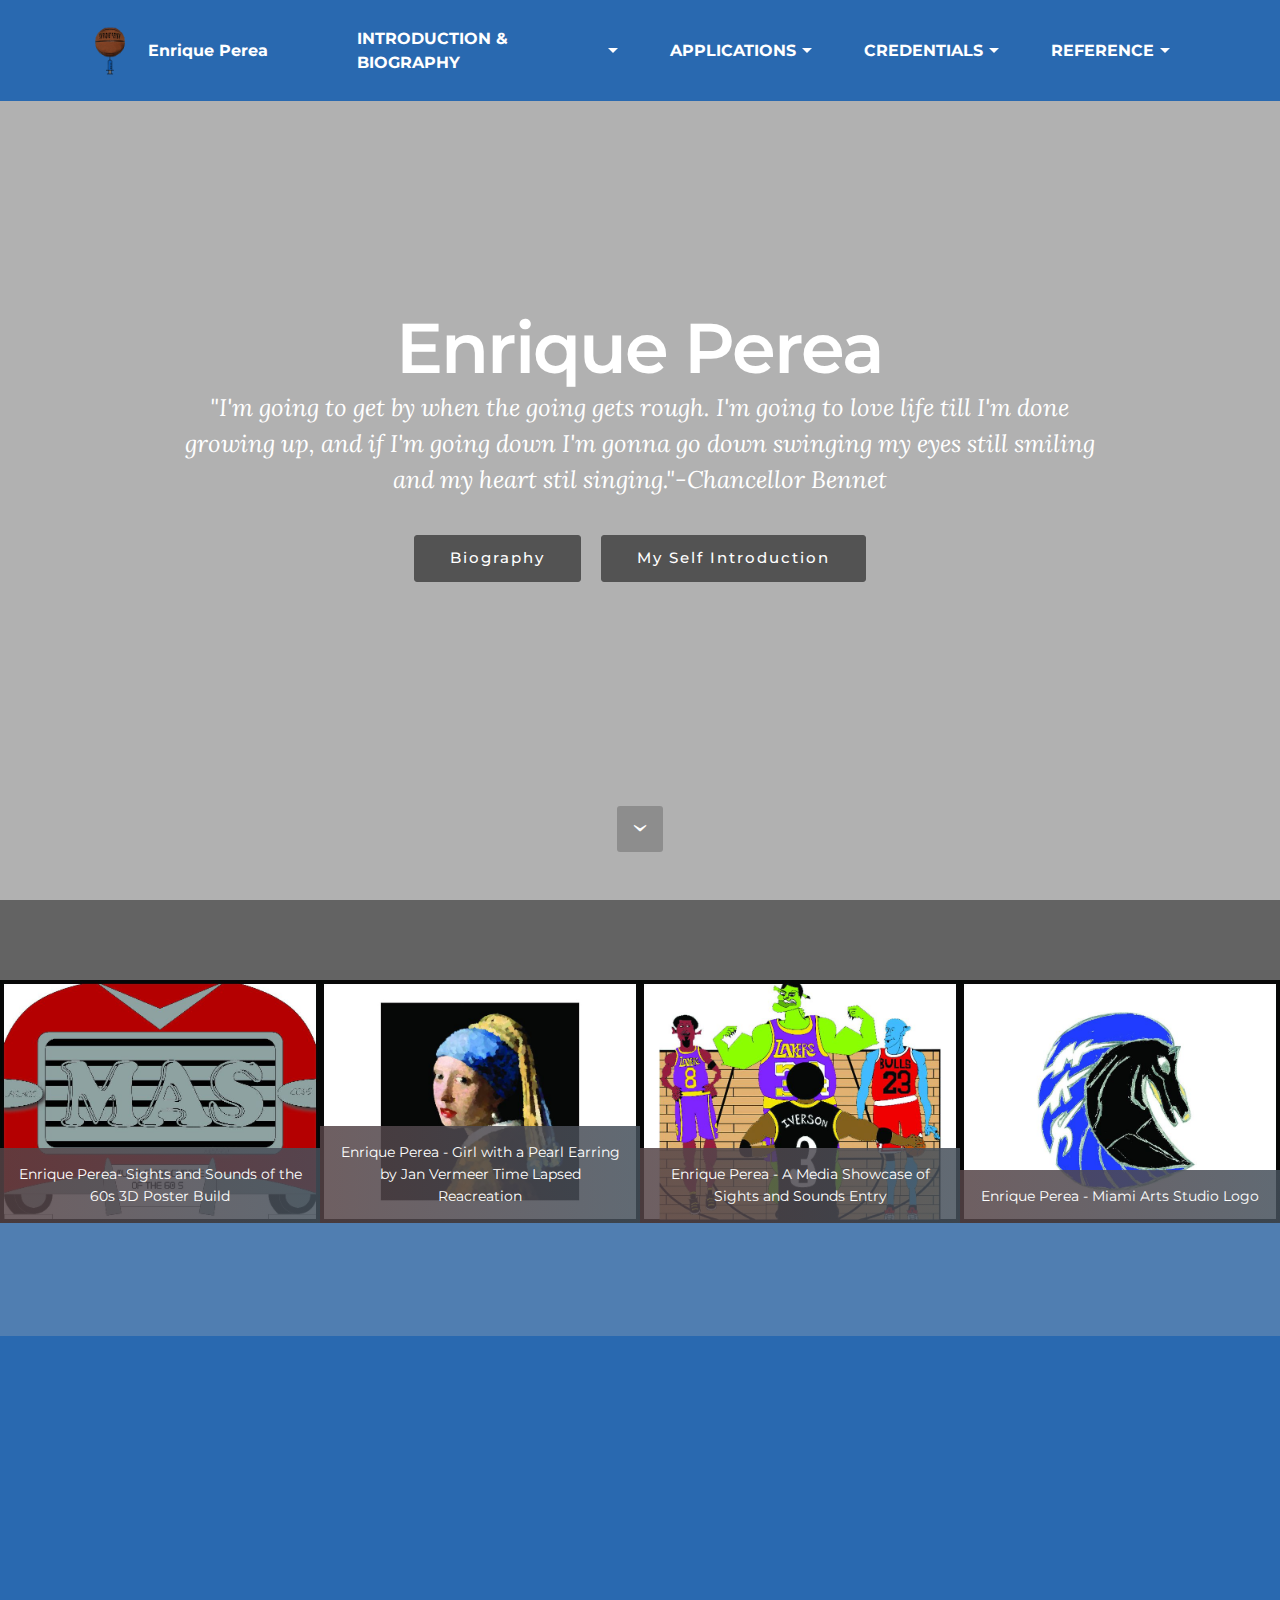
==== commit e9a145d2: "create github pages" ====
--- a/index.html
+++ b/index.html
@@ -1,12 +1,12 @@
 <!DOCTYPE html>
 <html>
 <head>
-  <!-- Site made with Mobirise Website Builder v3.12, https://mobirise.com -->
+  <!-- Site made with Mobirise Website Builder v3.11.1, https://mobirise.com -->
   <meta charset="UTF-8">
   <meta http-equiv="X-UA-Compatible" content="IE=edge">
-  <meta name="generator" content="Mobirise v3.12, mobirise.com">
+  <meta name="generator" content="Mobirise v3.11.1, mobirise.com">
   <meta name="viewport" content="width=device-width, initial-scale=1">
-  <link rel="shortcut icon" href="file:///C:/Users/Enrique/Desktop/Enrique%20Perea%20Portfolio%202/assets/images/_1" type="image/x-icon">
+  <link rel="shortcut icon" href="file:///Users/MDCPS/Desktop/Enrique%20Perea/Enrique%20Perea%20Portfolio%202/assets/images/_1" type="image/x-icon">
   <meta name="description" content="">
   
   <link rel="stylesheet" href="https://fonts.googleapis.com/css?family=Lora:400,700,400italic,700italic&amp;subset=latin">
@@ -46,7 +46,7 @@
                         <div class="hamburger-icon"></div>
                     </button>
 
-                    <ul class="nav-dropdown collapse pull-xs-right nav navbar-nav navbar-toggleable-sm" id="exCollapsingNavbar"><li class="nav-item"><a class="nav-link link" href="https://mobirise.com/"></a></li><li class="nav-item dropdown open"><a class="nav-link link dropdown-toggle" href="https://mobirise.com/" data-toggle="dropdown-submenu" aria-expanded="true">INTRODUCTION &amp; BIOGRAPHY</a><div class="dropdown-menu"><a class="dropdown-item" href="index.html">Introduction</a><a class="dropdown-item" href="opening page.html">Biography</a></div></li><li class="nav-item dropdown"><a class="nav-link link dropdown-toggle" href="https://mobirise.com/" data-toggle="dropdown-submenu" aria-expanded="false">APPLICATIONS</a><div class="dropdown-menu"><a class="dropdown-item" href="photoshop.html"><p>Adobe<br>Photoshop</p></a><a class="dropdown-item" href="illustrator.html">Adobe&nbsp;<br>Illustrator</a><div class="dropdown"><a class="dropdown-item dropdown-toggle" href="microsoft word.html" data-toggle="dropdown-submenu" aria-expanded="false">Microsoft&nbsp;<br>Word</a><div class="dropdown-menu dropdown-submenu"><a class="dropdown-item" href="untitled folder/Discuss IT Topic 6 (1).pdf" target="_blank">Discuss It Topic 6</a></div></div><a class="dropdown-item" href="animate.html">Adobe&nbsp;<br>Animate</a><a class="dropdown-item" href="123design.html">123D Design</a><a class="dropdown-item" href="final cut pro.html">Final Cut<br>Pro</a><a class="dropdown-item" href="microsoft power point.html">Microsoft&nbsp;<br>Power Point</a><a class="dropdown-item" href="mobirise.html">Mobirise<br></a><a class="dropdown-item" href="soundbooth.html">Adobe&nbsp;<br>Soundbooth</a><a class="dropdown-item" href="adobe premiere.html">Adobe<br>Premiere</a></div></li><li class="nav-item dropdown"><a class="nav-link link dropdown-toggle" href="https://mobirise.com/" data-toggle="dropdown-submenu" aria-expanded="false">CREDENTIALS</a><div class="dropdown-menu"><div class="dropdown"><a class="dropdown-item dropdown-toggle" href="#" data-toggle="dropdown-submenu" aria-expanded="false">Industry&nbsp;<br>Certification</a><div class="dropdown-menu dropdown-submenu"><a class="dropdown-item" href="enriqueperea.github.io/untitled folder/Cert27391225110.pdf">Adobe Photoshop</a><a class="dropdown-item" href="#">Adobe Illustrator<br></a><div class="dropdown"><a class="dropdown-item dropdown-toggle" href="#" data-toggle="dropdown-submenu">IC3</a><div class="dropdown-menu dropdown-submenu"><a class="dropdown-item" href="enriqueperea.github.io/untitled folder/Cert30292156981.pdf">Living Online</a><a class="dropdown-item" href="enriqueperea.github.io/untitled folder/Cert18992146418.pdf">Computing Fundamentals</a></div></div><a class="dropdown-item" href="#">Adobe Premier</a><a class="dropdown-item" href="#">Adobe Dreamweaver</a></div></div><a class="dropdown-item" href="#">SAT</a><a class="dropdown-item" href="#">AP</a></div></li><li class="nav-item dropdown"><a class="nav-link link dropdown-toggle" href="https://mobirise.com/" data-toggle="dropdown-submenu" aria-expanded="false">REFERENCE</a><div class="dropdown-menu"><a class="dropdown-item" href="http://mas.dadeschools.net/pate%20class%20website/index.html" target="_blank">Mr. Pate's&nbsp;<br>Website</a><a class="dropdown-item" href="https://www.youtube.com/channel/UCGqWvuQ8B2PTUJ9wAstFWxA" target="_blank">My YouTube<br>Channel</a></div></li></ul>
+                    <ul class="nav-dropdown collapse pull-xs-right nav navbar-nav navbar-toggleable-sm" id="exCollapsingNavbar"><li class="nav-item"><a class="nav-link link" href="https://mobirise.com/"></a></li><li class="nav-item dropdown"><a class="nav-link link dropdown-toggle" href="https://mobirise.com/" data-toggle="dropdown-submenu" aria-expanded="false">INTRODUCTION &amp; BIOGRAPHY</a><div class="dropdown-menu"><a class="dropdown-item" href="index.html">Introduction</a><a class="dropdown-item" href="opening page.html">Biography</a></div></li><li class="nav-item dropdown open"><a class="nav-link link dropdown-toggle" href="https://mobirise.com/" data-toggle="dropdown-submenu" aria-expanded="true">APPLICATIONS</a><div class="dropdown-menu"><a class="dropdown-item" href="photoshop.html"><p>Adobe<br>Photoshop</p></a><a class="dropdown-item" href="illustrator.html">Adobe&nbsp;<br>Illustrator</a><div class="dropdown"><a class="dropdown-item dropdown-toggle" href="microsoft word.html" data-toggle="dropdown-submenu" aria-expanded="false">Microsoft&nbsp;<br>Word</a><div class="dropdown-menu dropdown-submenu"><a class="dropdown-item" href="untitled folder/Discuss IT Topic 6 (1).pdf" target="_blank">Discuss It Topic 6</a></div></div><a class="dropdown-item" href="animate.html">Adobe&nbsp;<br>Animate</a><a class="dropdown-item" href="123design.html">123D Design</a><a class="dropdown-item" href="final cut pro.html">Final Cut<br>Pro</a><a class="dropdown-item" href="microsoft power point.html">Microsoft&nbsp;<br>Power Point</a><a class="dropdown-item" href="mobirise.html">Mobirise<br></a><a class="dropdown-item" href="soundbooth.html">Adobe&nbsp;<br>Soundbooth</a><a class="dropdown-item" href="adobe premiere.html">Adobe<br>Premiere</a></div></li><li class="nav-item dropdown"><a class="nav-link link dropdown-toggle" href="https://mobirise.com/" data-toggle="dropdown-submenu" aria-expanded="false">CREDENTIALS</a><div class="dropdown-menu"><div class="dropdown"><a class="dropdown-item dropdown-toggle" href="#" data-toggle="dropdown-submenu" aria-expanded="false">Industry&nbsp;<br>Certification</a><div class="dropdown-menu dropdown-submenu"><a class="dropdown-item" href="enriqueperea.github.io/untitled folder/Cert27391225110.pdf">Adobe Photoshop</a><a class="dropdown-item" href="#">Adobe Illustrator<br></a><div class="dropdown"><a class="dropdown-item dropdown-toggle" href="#" data-toggle="dropdown-submenu">IC3</a><div class="dropdown-menu dropdown-submenu"><a class="dropdown-item" href="enriqueperea.github.io/untitled folder/Cert30292156981.pdf">Living Online</a><a class="dropdown-item" href="enriqueperea.github.io/untitled folder/Cert18992146418.pdf">Computing Fundamentals</a></div></div><a class="dropdown-item" href="#">Adobe Premier</a><a class="dropdown-item" href="#">Adobe Dreamweaver</a></div></div><a class="dropdown-item" href="#">SAT</a><a class="dropdown-item" href="#">AP</a></div></li><li class="nav-item dropdown"><a class="nav-link link dropdown-toggle" href="https://mobirise.com/" data-toggle="dropdown-submenu" aria-expanded="false">REFERENCE</a><div class="dropdown-menu"><a class="dropdown-item" href="http://mas.dadeschools.net/pate%20class%20website/index.html" target="_blank">Mr. Pate's&nbsp;<br>Website</a><a class="dropdown-item" href="https://www.youtube.com/channel/UCGqWvuQ8B2PTUJ9wAstFWxA" target="_blank">My YouTube<br>Channel</a></div></li></ul>
                     <button hidden="" class="navbar-toggler navbar-close" type="button" data-toggle="collapse" data-target="#exCollapsingNavbar">
                         <div class="close-icon"></div>
                     </button>
@@ -59,7 +59,7 @@
 
 </section>
 
-<section class="engine"><a rel="external" href="https://mobirise.com">Mobirise Web Builder</a></section><section class="mbr-section mbr-section-hero mbr-section-full mbr-section-with-arrow mbr-after-navbar" id="header4-2z" data-bg-video="https://www.youtube.com/embed/09QyFZnq2iw?rel=0&amp;amp;showinfo=0&amp;autoplay=0&amp;loop=0">
+<section class="engine"><a rel="external" href="https://mobirise.com">mobirise.com</a></section><section class="mbr-section mbr-section-hero mbr-section-full mbr-section-with-arrow mbr-after-navbar" id="header4-2z" data-bg-video="https://www.youtube.com/embed/09QyFZnq2iw?rel=0&amp;amp;showinfo=0&amp;autoplay=0&amp;loop=0">
 
     <div class="mbr-overlay" style="opacity: 0.5; background-color: rgb(99, 99, 99);"></div>
 
@@ -126,10 +126,10 @@
                             
                             
 
-                            <img alt="" src="assets/images/3-2000x1524-800x609.jpg">
-                            
-                            <span class="icon-focus"></span>
-                            <span class="mbr-gallery-title">Enrique Perea - Miami Arts Studio Banner</span>
+                            <img alt="" src="assets/images/allen-iverson-piece-for-web-2000x1524-800x609.jpg">
+                            
+                            <span class="icon-focus"></span>
+                            <span class="mbr-gallery-title">Enrique Perea - A Media Showcase of Sights and Sounds Entry<br></span>
                         </div>
                     </div><div class="mbr-gallery-item mbr-gallery-item__mobirise3 mbr-gallery-item--p0" data-tags="Animated" data-video-url="false">
                         <div href="#lb-gallery1-3x" data-slide-to="3" data-toggle="modal">
@@ -154,16 +154,16 @@
             <div class="modal-content">
                 <div class="modal-body">
                     <ol class="carousel-indicators">
-                        <li data-app-prevent-settings="" data-target="#lb-gallery1-3x" data-slide-to="0"></li><li data-app-prevent-settings="" data-target="#lb-gallery1-3x" data-slide-to="1"></li><li data-app-prevent-settings="" data-target="#lb-gallery1-3x" data-slide-to="2"></li><li data-app-prevent-settings="" data-target="#lb-gallery1-3x" class=" active" data-slide-to="3"></li>
+                        <li data-app-prevent-settings="" data-target="#lb-gallery1-3x" data-slide-to="0"></li><li data-app-prevent-settings="" data-target="#lb-gallery1-3x" data-slide-to="1"></li><li data-app-prevent-settings="" data-target="#lb-gallery1-3x" class=" active" data-slide-to="2"></li><li data-app-prevent-settings="" data-target="#lb-gallery1-3x" data-slide-to="3"></li>
                     </ol>
                     <div class="carousel-inner">
                         <div class="carousel-item">
                             <img alt="" src="assets/images/1-2000x1524.jpg">
                         </div><div class="carousel-item">
                             <img alt="" src="assets/images/2-2000x1524.jpg">
+                        </div><div class="carousel-item active">
+                            <img alt="" src="assets/images/allen-iverson-piece-for-web-2000x1524.jpg">
                         </div><div class="carousel-item">
-                            <img alt="" src="assets/images/3-2000x1524.jpg">
-                        </div><div class="carousel-item active">
                             <img alt="" src="assets/images/4-2000x1524.jpg">
                         </div>
                     </div>
@@ -239,11 +239,11 @@
   <script src="assets/web/assets/jquery/jquery.min.js"></script>
   <script src="assets/tether/tether.min.js"></script>
   <script src="assets/bootstrap/js/bootstrap.min.js"></script>
-  <script src="assets/smooth-scroll/smooth-scroll.js"></script>
+  <script src="assets/smooth-scroll/SmoothScroll.js"></script>
   <script src="assets/dropdown/js/script.min.js"></script>
-  <script src="assets/touch-swipe/jquery.touch-swipe.min.js"></script>
-  <script src="assets/viewport-checker/jquery.viewportchecker.js"></script>
-  <script src="assets/jquery-mb-ytplayer/jquery.mb.ytplayer.min.js"></script>
+  <script src="assets/touchSwipe/jquery.touchSwipe.min.js"></script>
+  <script src="assets/viewportChecker/jquery.viewportchecker.js"></script>
+  <script src="assets/jquery-mb-ytplayer/jquery.mb.YTPlayer.min.js"></script>
   <script src="assets/masonry/masonry.pkgd.min.js"></script>
   <script src="assets/imagesloaded/imagesloaded.pkgd.min.js"></script>
   <script src="assets/bootstrap-carousel-swipe/bootstrap-carousel-swipe.js"></script>
--- a/assets/mobirise/css/mbr-additional.css
+++ b/assets/mobirise/css/mbr-additional.css
@@ -431,11 +431,11 @@
   font-family: 'Montserrat', sans-serif;
 }
 #ext_menu-0 .link {
-  font-size: 0.95rem;
+  font-size: 1rem;
 }
 #ext_menu-0 .dropdown-item,
 #ext_menu-0 .nav-dropdown-sm .link {
-  font-size: 1.029rem;
+  font-size: 1.083rem;
 }
 #ext_menu-0 .link:hover,
 #ext_menu-0 .dropdown-item:hover,
@@ -496,791 +496,6 @@
 }
 
 
-#ext_menu-0 .hide-buttons .nav-btn {
-  display: none !important;
-}
-#ext_menu-0 .navbar-caption {
-  color: #ffffff;
-}
-#ext_menu-0 .navbar-toggler {
-  color: #ffffff;
-}
-#ext_menu-0 .close-icon::before,
-#ext_menu-0 .close-icon::after {
-  background-color: #ffffff;
-}
-#ext_menu-0 .link,
-#ext_menu-0 .dropdown-item {
-  color: #ffffff;
-  font-family: 'Montserrat', sans-serif;
-}
-#ext_menu-0 .link {
-  font-size: 0.95rem;
-}
-#ext_menu-0 .dropdown-item,
-#ext_menu-0 .nav-dropdown-sm .link {
-  font-size: 1.029rem;
-}
-#ext_menu-0 .link:hover,
-#ext_menu-0 .dropdown-item:hover,
-#ext_menu-0 .link:focus,
-#ext_menu-0 .dropdown-item:focus {
-  color: #2969b0;
-}
-#ext_menu-0 .link[aria-expanded="true"],
-#ext_menu-0 .dropdown-menu {
-  background: #1f5087;
-}
-#ext_menu-0 .nav-dropdown-sm .link:focus,
-#ext_menu-0 .nav-dropdown-sm .link:hover,
-#ext_menu-0 .nav-dropdown-sm .dropdown-item:focus,
-#ext_menu-0 .nav-dropdown-sm .dropdown-item:hover {
-  background: #2662a4!important;
-}
-#ext_menu-0 .navbar,
-#ext_menu-0 .nav-dropdown-sm,
-#ext_menu-0 .nav-dropdown-sm .link[aria-expanded="true"],
-#ext_menu-0 .nav-dropdown-sm .dropdown-menu {
-  background: #2969b0;
-}
-#ext_menu-0 .bg-color.transparent .link {
-  color: #ffffff;
-  transition: none;
-}
-#ext_menu-0 .bg-color.transparent.opened .link {
-  transition: color 0.2s ease-in-out;
-}
-#ext_menu-0 .bg-color.transparent.opened .link:hover,
-#ext_menu-0 .bg-color.transparent.opened .link:focus {
-  color: #2969b0;
-}
-#ext_menu-0 .link[aria-expanded="true"],
-#ext_menu-0 .dropdown-item[aria-expanded="true"] {
-  color: #2969b0!important;
-}
-#header5-s .mbr-section-title {
-  color: #ffffff;
-  text-align: center;
-}
-#header5-s .mbr-section-lead {
-  color: #9c9a9a;
-}
-#slider3-34 P {
-  color: #1092bb;
-  text-align: center;
-  font-size: 32px;
-  font-family: 'Montserrat', sans-serif;
-}
-#slider3-32 H2 {
-  font-size: 48px;
-  color: #ffffff;
-}
-#contacts1-17 STRONG {
-  color: #ffffff;
-}
-#msg-box1-2l H3 {
-  color: #ffffff;
-}
-
-
-#ext_menu-0 .hide-buttons .nav-btn {
-  display: none !important;
-}
-#ext_menu-0 .navbar-caption {
-  color: #ffffff;
-}
-#ext_menu-0 .navbar-toggler {
-  color: #ffffff;
-}
-#ext_menu-0 .close-icon::before,
-#ext_menu-0 .close-icon::after {
-  background-color: #ffffff;
-}
-#ext_menu-0 .link,
-#ext_menu-0 .dropdown-item {
-  color: #ffffff;
-  font-family: 'Montserrat', sans-serif;
-}
-#ext_menu-0 .link {
-  font-size: 0.95rem;
-}
-#ext_menu-0 .dropdown-item,
-#ext_menu-0 .nav-dropdown-sm .link {
-  font-size: 1.029rem;
-}
-#ext_menu-0 .link:hover,
-#ext_menu-0 .dropdown-item:hover,
-#ext_menu-0 .link:focus,
-#ext_menu-0 .dropdown-item:focus {
-  color: #2969b0;
-}
-#ext_menu-0 .link[aria-expanded="true"],
-#ext_menu-0 .dropdown-menu {
-  background: #1f5087;
-}
-#ext_menu-0 .nav-dropdown-sm .link:focus,
-#ext_menu-0 .nav-dropdown-sm .link:hover,
-#ext_menu-0 .nav-dropdown-sm .dropdown-item:focus,
-#ext_menu-0 .nav-dropdown-sm .dropdown-item:hover {
-  background: #2662a4!important;
-}
-#ext_menu-0 .navbar,
-#ext_menu-0 .nav-dropdown-sm,
-#ext_menu-0 .nav-dropdown-sm .link[aria-expanded="true"],
-#ext_menu-0 .nav-dropdown-sm .dropdown-menu {
-  background: #2969b0;
-}
-#ext_menu-0 .bg-color.transparent .link {
-  color: #ffffff;
-  transition: none;
-}
-#ext_menu-0 .bg-color.transparent.opened .link {
-  transition: color 0.2s ease-in-out;
-}
-#ext_menu-0 .bg-color.transparent.opened .link:hover,
-#ext_menu-0 .bg-color.transparent.opened .link:focus {
-  color: #2969b0;
-}
-#ext_menu-0 .link[aria-expanded="true"],
-#ext_menu-0 .dropdown-item[aria-expanded="true"] {
-  color: #2969b0!important;
-}
-#header5-u .mbr-section-title {
-  color: #ffffff;
-}
-#header5-u .mbr-section-lead {
-  color: #9c9a9a;
-}
-#slider3-33 P {
-  color: #000000;
-  font-size: 32px;
-  font-family: 'Montserrat', sans-serif;
-}
-#contacts1-17 STRONG {
-  color: #ffffff;
-}
-#msg-box1-2m H3 {
-  color: #ffffff;
-}
-
-#ext_menu-0 .hide-buttons .nav-btn {
-  display: none !important;
-}
-#ext_menu-0 .navbar-caption {
-  color: #ffffff;
-}
-#ext_menu-0 .navbar-toggler {
-  color: #ffffff;
-}
-#ext_menu-0 .close-icon::before,
-#ext_menu-0 .close-icon::after {
-  background-color: #ffffff;
-}
-#ext_menu-0 .link,
-#ext_menu-0 .dropdown-item {
-  color: #ffffff;
-  font-family: 'Montserrat', sans-serif;
-}
-#ext_menu-0 .link {
-  font-size: 0.95rem;
-}
-#ext_menu-0 .dropdown-item,
-#ext_menu-0 .nav-dropdown-sm .link {
-  font-size: 1.029rem;
-}
-#ext_menu-0 .link:hover,
-#ext_menu-0 .dropdown-item:hover,
-#ext_menu-0 .link:focus,
-#ext_menu-0 .dropdown-item:focus {
-  color: #2969b0;
-}
-#ext_menu-0 .link[aria-expanded="true"],
-#ext_menu-0 .dropdown-menu {
-  background: #1f5087;
-}
-#ext_menu-0 .nav-dropdown-sm .link:focus,
-#ext_menu-0 .nav-dropdown-sm .link:hover,
-#ext_menu-0 .nav-dropdown-sm .dropdown-item:focus,
-#ext_menu-0 .nav-dropdown-sm .dropdown-item:hover {
-  background: #2662a4!important;
-}
-#ext_menu-0 .navbar,
-#ext_menu-0 .nav-dropdown-sm,
-#ext_menu-0 .nav-dropdown-sm .link[aria-expanded="true"],
-#ext_menu-0 .nav-dropdown-sm .dropdown-menu {
-  background: #2969b0;
-}
-#ext_menu-0 .bg-color.transparent .link {
-  color: #ffffff;
-  transition: none;
-}
-#ext_menu-0 .bg-color.transparent.opened .link {
-  transition: color 0.2s ease-in-out;
-}
-#ext_menu-0 .bg-color.transparent.opened .link:hover,
-#ext_menu-0 .bg-color.transparent.opened .link:focus {
-  color: #2969b0;
-}
-#ext_menu-0 .link[aria-expanded="true"],
-#ext_menu-0 .dropdown-item[aria-expanded="true"] {
-  color: #2969b0!important;
-}
-#header5-x .mbr-section-title {
-  color: #ffffff;
-}
-#header5-x .mbr-section-lead {
-  color: #9c9a9a;
-}
-#contacts1-17 STRONG {
-  color: #ffffff;
-}
-#msg-box1-2n H3 {
-  color: #ffffff;
-}
-
-#ext_menu-0 .hide-buttons .nav-btn {
-  display: none !important;
-}
-#ext_menu-0 .navbar-caption {
-  color: #ffffff;
-}
-#ext_menu-0 .navbar-toggler {
-  color: #ffffff;
-}
-#ext_menu-0 .close-icon::before,
-#ext_menu-0 .close-icon::after {
-  background-color: #ffffff;
-}
-#ext_menu-0 .link,
-#ext_menu-0 .dropdown-item {
-  color: #ffffff;
-  font-family: 'Montserrat', sans-serif;
-}
-#ext_menu-0 .link {
-  font-size: 0.95rem;
-}
-#ext_menu-0 .dropdown-item,
-#ext_menu-0 .nav-dropdown-sm .link {
-  font-size: 1.029rem;
-}
-#ext_menu-0 .link:hover,
-#ext_menu-0 .dropdown-item:hover,
-#ext_menu-0 .link:focus,
-#ext_menu-0 .dropdown-item:focus {
-  color: #2969b0;
-}
-#ext_menu-0 .link[aria-expanded="true"],
-#ext_menu-0 .dropdown-menu {
-  background: #1f5087;
-}
-#ext_menu-0 .nav-dropdown-sm .link:focus,
-#ext_menu-0 .nav-dropdown-sm .link:hover,
-#ext_menu-0 .nav-dropdown-sm .dropdown-item:focus,
-#ext_menu-0 .nav-dropdown-sm .dropdown-item:hover {
-  background: #2662a4!important;
-}
-#ext_menu-0 .navbar,
-#ext_menu-0 .nav-dropdown-sm,
-#ext_menu-0 .nav-dropdown-sm .link[aria-expanded="true"],
-#ext_menu-0 .nav-dropdown-sm .dropdown-menu {
-  background: #2969b0;
-}
-#ext_menu-0 .bg-color.transparent .link {
-  color: #ffffff;
-  transition: none;
-}
-#ext_menu-0 .bg-color.transparent.opened .link {
-  transition: color 0.2s ease-in-out;
-}
-#ext_menu-0 .bg-color.transparent.opened .link:hover,
-#ext_menu-0 .bg-color.transparent.opened .link:focus {
-  color: #2969b0;
-}
-#ext_menu-0 .link[aria-expanded="true"],
-#ext_menu-0 .dropdown-item[aria-expanded="true"] {
-  color: #2969b0!important;
-}
-#header5-y .mbr-section-title {
-  color: #000;
-}
-#header5-y .mbr-section-lead {
-  color: #9c9a9a;
-}
-#header5-y .mbr-section-title P {
-  color: #ffffff;
-  text-align: center;
-}
-#contacts1-17 STRONG {
-  color: #ffffff;
-}
-#msg-box1-2o H3 {
-  color: #ffffff;
-}
-
-#ext_menu-0 .hide-buttons .nav-btn {
-  display: none !important;
-}
-#ext_menu-0 .navbar-caption {
-  color: #ffffff;
-}
-#ext_menu-0 .navbar-toggler {
-  color: #ffffff;
-}
-#ext_menu-0 .close-icon::before,
-#ext_menu-0 .close-icon::after {
-  background-color: #ffffff;
-}
-#ext_menu-0 .link,
-#ext_menu-0 .dropdown-item {
-  color: #ffffff;
-  font-family: 'Montserrat', sans-serif;
-}
-#ext_menu-0 .link {
-  font-size: 0.95rem;
-}
-#ext_menu-0 .dropdown-item,
-#ext_menu-0 .nav-dropdown-sm .link {
-  font-size: 1.029rem;
-}
-#ext_menu-0 .link:hover,
-#ext_menu-0 .dropdown-item:hover,
-#ext_menu-0 .link:focus,
-#ext_menu-0 .dropdown-item:focus {
-  color: #2969b0;
-}
-#ext_menu-0 .link[aria-expanded="true"],
-#ext_menu-0 .dropdown-menu {
-  background: #1f5087;
-}
-#ext_menu-0 .nav-dropdown-sm .link:focus,
-#ext_menu-0 .nav-dropdown-sm .link:hover,
-#ext_menu-0 .nav-dropdown-sm .dropdown-item:focus,
-#ext_menu-0 .nav-dropdown-sm .dropdown-item:hover {
-  background: #2662a4!important;
-}
-#ext_menu-0 .navbar,
-#ext_menu-0 .nav-dropdown-sm,
-#ext_menu-0 .nav-dropdown-sm .link[aria-expanded="true"],
-#ext_menu-0 .nav-dropdown-sm .dropdown-menu {
-  background: #2969b0;
-}
-#ext_menu-0 .bg-color.transparent .link {
-  color: #ffffff;
-  transition: none;
-}
-#ext_menu-0 .bg-color.transparent.opened .link {
-  transition: color 0.2s ease-in-out;
-}
-#ext_menu-0 .bg-color.transparent.opened .link:hover,
-#ext_menu-0 .bg-color.transparent.opened .link:focus {
-  color: #2969b0;
-}
-#ext_menu-0 .link[aria-expanded="true"],
-#ext_menu-0 .dropdown-item[aria-expanded="true"] {
-  color: #2969b0!important;
-}
-#header5-z .mbr-section-title {
-  color: #ffffff;
-  text-align: center;
-}
-#header5-z .mbr-section-lead {
-  color: #9c9a9a;
-}
-#contacts1-17 STRONG {
-  color: #ffffff;
-}
-#msg-box1-2p H3 {
-  color: #ffffff;
-}
-
-#ext_menu-0 .hide-buttons .nav-btn {
-  display: none !important;
-}
-#ext_menu-0 .navbar-caption {
-  color: #ffffff;
-}
-#ext_menu-0 .navbar-toggler {
-  color: #ffffff;
-}
-#ext_menu-0 .close-icon::before,
-#ext_menu-0 .close-icon::after {
-  background-color: #ffffff;
-}
-#ext_menu-0 .link,
-#ext_menu-0 .dropdown-item {
-  color: #ffffff;
-  font-family: 'Montserrat', sans-serif;
-}
-#ext_menu-0 .link {
-  font-size: 0.95rem;
-}
-#ext_menu-0 .dropdown-item,
-#ext_menu-0 .nav-dropdown-sm .link {
-  font-size: 1.029rem;
-}
-#ext_menu-0 .link:hover,
-#ext_menu-0 .dropdown-item:hover,
-#ext_menu-0 .link:focus,
-#ext_menu-0 .dropdown-item:focus {
-  color: #2969b0;
-}
-#ext_menu-0 .link[aria-expanded="true"],
-#ext_menu-0 .dropdown-menu {
-  background: #1f5087;
-}
-#ext_menu-0 .nav-dropdown-sm .link:focus,
-#ext_menu-0 .nav-dropdown-sm .link:hover,
-#ext_menu-0 .nav-dropdown-sm .dropdown-item:focus,
-#ext_menu-0 .nav-dropdown-sm .dropdown-item:hover {
-  background: #2662a4!important;
-}
-#ext_menu-0 .navbar,
-#ext_menu-0 .nav-dropdown-sm,
-#ext_menu-0 .nav-dropdown-sm .link[aria-expanded="true"],
-#ext_menu-0 .nav-dropdown-sm .dropdown-menu {
-  background: #2969b0;
-}
-#ext_menu-0 .bg-color.transparent .link {
-  color: #ffffff;
-  transition: none;
-}
-#ext_menu-0 .bg-color.transparent.opened .link {
-  transition: color 0.2s ease-in-out;
-}
-#ext_menu-0 .bg-color.transparent.opened .link:hover,
-#ext_menu-0 .bg-color.transparent.opened .link:focus {
-  color: #2969b0;
-}
-#ext_menu-0 .link[aria-expanded="true"],
-#ext_menu-0 .dropdown-item[aria-expanded="true"] {
-  color: #2969b0!important;
-}
-#header5-10 .mbr-section-title {
-  color: #ffffff;
-  text-align: center;
-}
-#header5-10 .mbr-section-lead {
-  color: #9c9a9a;
-}
-#contacts1-17 STRONG {
-  color: #ffffff;
-}
-#msg-box1-2q H3 {
-  color: #ffffff;
-}
-
-#ext_menu-0 .hide-buttons .nav-btn {
-  display: none !important;
-}
-#ext_menu-0 .navbar-caption {
-  color: #ffffff;
-}
-#ext_menu-0 .navbar-toggler {
-  color: #ffffff;
-}
-#ext_menu-0 .close-icon::before,
-#ext_menu-0 .close-icon::after {
-  background-color: #ffffff;
-}
-#ext_menu-0 .link,
-#ext_menu-0 .dropdown-item {
-  color: #ffffff;
-  font-family: 'Montserrat', sans-serif;
-}
-#ext_menu-0 .link {
-  font-size: 0.95rem;
-}
-#ext_menu-0 .dropdown-item,
-#ext_menu-0 .nav-dropdown-sm .link {
-  font-size: 1.029rem;
-}
-#ext_menu-0 .link:hover,
-#ext_menu-0 .dropdown-item:hover,
-#ext_menu-0 .link:focus,
-#ext_menu-0 .dropdown-item:focus {
-  color: #2969b0;
-}
-#ext_menu-0 .link[aria-expanded="true"],
-#ext_menu-0 .dropdown-menu {
-  background: #1f5087;
-}
-#ext_menu-0 .nav-dropdown-sm .link:focus,
-#ext_menu-0 .nav-dropdown-sm .link:hover,
-#ext_menu-0 .nav-dropdown-sm .dropdown-item:focus,
-#ext_menu-0 .nav-dropdown-sm .dropdown-item:hover {
-  background: #2662a4!important;
-}
-#ext_menu-0 .navbar,
-#ext_menu-0 .nav-dropdown-sm,
-#ext_menu-0 .nav-dropdown-sm .link[aria-expanded="true"],
-#ext_menu-0 .nav-dropdown-sm .dropdown-menu {
-  background: #2969b0;
-}
-#ext_menu-0 .bg-color.transparent .link {
-  color: #ffffff;
-  transition: none;
-}
-#ext_menu-0 .bg-color.transparent.opened .link {
-  transition: color 0.2s ease-in-out;
-}
-#ext_menu-0 .bg-color.transparent.opened .link:hover,
-#ext_menu-0 .bg-color.transparent.opened .link:focus {
-  color: #2969b0;
-}
-#ext_menu-0 .link[aria-expanded="true"],
-#ext_menu-0 .dropdown-item[aria-expanded="true"] {
-  color: #2969b0!important;
-}
-#header5-11 .mbr-section-title {
-  color: #ffffff;
-  text-align: center;
-}
-#header5-11 .mbr-section-lead {
-  color: #9c9a9a;
-}
-#contacts1-17 STRONG {
-  color: #ffffff;
-}
-#msg-box1-2s H3 {
-  color: #ffffff;
-}
-
-#ext_menu-0 .hide-buttons .nav-btn {
-  display: none !important;
-}
-#ext_menu-0 .navbar-caption {
-  color: #ffffff;
-}
-#ext_menu-0 .navbar-toggler {
-  color: #ffffff;
-}
-#ext_menu-0 .close-icon::before,
-#ext_menu-0 .close-icon::after {
-  background-color: #ffffff;
-}
-#ext_menu-0 .link,
-#ext_menu-0 .dropdown-item {
-  color: #ffffff;
-  font-family: 'Montserrat', sans-serif;
-}
-#ext_menu-0 .link {
-  font-size: 0.95rem;
-}
-#ext_menu-0 .dropdown-item,
-#ext_menu-0 .nav-dropdown-sm .link {
-  font-size: 1.029rem;
-}
-#ext_menu-0 .link:hover,
-#ext_menu-0 .dropdown-item:hover,
-#ext_menu-0 .link:focus,
-#ext_menu-0 .dropdown-item:focus {
-  color: #2969b0;
-}
-#ext_menu-0 .link[aria-expanded="true"],
-#ext_menu-0 .dropdown-menu {
-  background: #1f5087;
-}
-#ext_menu-0 .nav-dropdown-sm .link:focus,
-#ext_menu-0 .nav-dropdown-sm .link:hover,
-#ext_menu-0 .nav-dropdown-sm .dropdown-item:focus,
-#ext_menu-0 .nav-dropdown-sm .dropdown-item:hover {
-  background: #2662a4!important;
-}
-#ext_menu-0 .navbar,
-#ext_menu-0 .nav-dropdown-sm,
-#ext_menu-0 .nav-dropdown-sm .link[aria-expanded="true"],
-#ext_menu-0 .nav-dropdown-sm .dropdown-menu {
-  background: #2969b0;
-}
-#ext_menu-0 .bg-color.transparent .link {
-  color: #ffffff;
-  transition: none;
-}
-#ext_menu-0 .bg-color.transparent.opened .link {
-  transition: color 0.2s ease-in-out;
-}
-#ext_menu-0 .bg-color.transparent.opened .link:hover,
-#ext_menu-0 .bg-color.transparent.opened .link:focus {
-  color: #2969b0;
-}
-#ext_menu-0 .link[aria-expanded="true"],
-#ext_menu-0 .dropdown-item[aria-expanded="true"] {
-  color: #2969b0!important;
-}
-#header5-1c .mbr-section-title {
-  color: #ffffff;
-  text-align: center;
-}
-#header5-1c .mbr-section-lead {
-  color: #9c9a9a;
-}
-#contacts1-17 STRONG {
-  color: #ffffff;
-}
-#msg-box1-2t H3 {
-  color: #ffffff;
-}
-
-#ext_menu-0 .hide-buttons .nav-btn {
-  display: none !important;
-}
-#ext_menu-0 .navbar-caption {
-  color: #ffffff;
-}
-#ext_menu-0 .navbar-toggler {
-  color: #ffffff;
-}
-#ext_menu-0 .close-icon::before,
-#ext_menu-0 .close-icon::after {
-  background-color: #ffffff;
-}
-#ext_menu-0 .link,
-#ext_menu-0 .dropdown-item {
-  color: #ffffff;
-  font-family: 'Montserrat', sans-serif;
-}
-#ext_menu-0 .link {
-  font-size: 0.95rem;
-}
-#ext_menu-0 .dropdown-item,
-#ext_menu-0 .nav-dropdown-sm .link {
-  font-size: 1.029rem;
-}
-#ext_menu-0 .link:hover,
-#ext_menu-0 .dropdown-item:hover,
-#ext_menu-0 .link:focus,
-#ext_menu-0 .dropdown-item:focus {
-  color: #2969b0;
-}
-#ext_menu-0 .link[aria-expanded="true"],
-#ext_menu-0 .dropdown-menu {
-  background: #1f5087;
-}
-#ext_menu-0 .nav-dropdown-sm .link:focus,
-#ext_menu-0 .nav-dropdown-sm .link:hover,
-#ext_menu-0 .nav-dropdown-sm .dropdown-item:focus,
-#ext_menu-0 .nav-dropdown-sm .dropdown-item:hover {
-  background: #2662a4!important;
-}
-#ext_menu-0 .navbar,
-#ext_menu-0 .nav-dropdown-sm,
-#ext_menu-0 .nav-dropdown-sm .link[aria-expanded="true"],
-#ext_menu-0 .nav-dropdown-sm .dropdown-menu {
-  background: #2969b0;
-}
-#ext_menu-0 .bg-color.transparent .link {
-  color: #ffffff;
-  transition: none;
-}
-#ext_menu-0 .bg-color.transparent.opened .link {
-  transition: color 0.2s ease-in-out;
-}
-#ext_menu-0 .bg-color.transparent.opened .link:hover,
-#ext_menu-0 .bg-color.transparent.opened .link:focus {
-  color: #2969b0;
-}
-#ext_menu-0 .link[aria-expanded="true"],
-#ext_menu-0 .dropdown-item[aria-expanded="true"] {
-  color: #2969b0!important;
-}
-#header5-1h .mbr-section-title {
-  color: #ffffff;
-  text-align: center;
-}
-#header5-1h .mbr-section-lead {
-  color: #9c9a9a;
-}
-#contacts1-17 STRONG {
-  color: #ffffff;
-}
-#msg-box1-2u H3 {
-  color: #ffffff;
-}
-
-#ext_menu-0 .hide-buttons .nav-btn {
-  display: none !important;
-}
-#ext_menu-0 .navbar-caption {
-  color: #ffffff;
-}
-#ext_menu-0 .navbar-toggler {
-  color: #ffffff;
-}
-#ext_menu-0 .close-icon::before,
-#ext_menu-0 .close-icon::after {
-  background-color: #ffffff;
-}
-#ext_menu-0 .link,
-#ext_menu-0 .dropdown-item {
-  color: #ffffff;
-  font-family: 'Montserrat', sans-serif;
-}
-#ext_menu-0 .link {
-  font-size: 0.95rem;
-}
-#ext_menu-0 .dropdown-item,
-#ext_menu-0 .nav-dropdown-sm .link {
-  font-size: 1.029rem;
-}
-#ext_menu-0 .link:hover,
-#ext_menu-0 .dropdown-item:hover,
-#ext_menu-0 .link:focus,
-#ext_menu-0 .dropdown-item:focus {
-  color: #2969b0;
-}
-#ext_menu-0 .link[aria-expanded="true"],
-#ext_menu-0 .dropdown-menu {
-  background: #1f5087;
-}
-#ext_menu-0 .nav-dropdown-sm .link:focus,
-#ext_menu-0 .nav-dropdown-sm .link:hover,
-#ext_menu-0 .nav-dropdown-sm .dropdown-item:focus,
-#ext_menu-0 .nav-dropdown-sm .dropdown-item:hover {
-  background: #2662a4!important;
-}
-#ext_menu-0 .navbar,
-#ext_menu-0 .nav-dropdown-sm,
-#ext_menu-0 .nav-dropdown-sm .link[aria-expanded="true"],
-#ext_menu-0 .nav-dropdown-sm .dropdown-menu {
-  background: #2969b0;
-}
-#ext_menu-0 .bg-color.transparent .link {
-  color: #ffffff;
-  transition: none;
-}
-#ext_menu-0 .bg-color.transparent.opened .link {
-  transition: color 0.2s ease-in-out;
-}
-#ext_menu-0 .bg-color.transparent.opened .link:hover,
-#ext_menu-0 .bg-color.transparent.opened .link:focus {
-  color: #2969b0;
-}
-#ext_menu-0 .link[aria-expanded="true"],
-#ext_menu-0 .dropdown-item[aria-expanded="true"] {
-  color: #2969b0!important;
-}
-#header5-3m .mbr-section-title {
-  color: #ffffff;
-  text-align: center;
-}
-#header5-3m .mbr-section-lead {
-  color: #ffffff;
-}
-#msg-box1-30 H3 {
-  color: #ffffff;
-}
-#features6-31 H4 {
-  color: #ffffff;
-  text-align: center;
-}
-#features6-31 P {
-  color: #ffffff;
-  text-align: left;
-}
-#contacts1-1k STRONG {
-  color: #ffffff;
-}
-
 #ext_menu-35 .hide-buttons .nav-btn {
   display: none !important;
 }
@@ -1300,11 +515,11 @@
   font-family: 'Montserrat', sans-serif;
 }
 #ext_menu-35 .link {
-  font-size: 0.95rem;
+  font-size: 1rem;
 }
 #ext_menu-35 .dropdown-item,
 #ext_menu-35 .nav-dropdown-sm .link {
-  font-size: 1.029rem;
+  font-size: 1.083rem;
 }
 #ext_menu-35 .link:hover,
 #ext_menu-35 .dropdown-item:hover,
@@ -1343,6 +558,791 @@
 #ext_menu-35 .dropdown-item[aria-expanded="true"] {
   color: #2969b0!important;
 }
+#header5-s .mbr-section-title {
+  color: #ffffff;
+  text-align: center;
+}
+#header5-s .mbr-section-lead {
+  color: #9c9a9a;
+}
+#slider3-34 P {
+  color: #1092bb;
+  text-align: center;
+  font-size: 32px;
+  font-family: 'Montserrat', sans-serif;
+}
+#slider3-32 H2 {
+  font-size: 48px;
+  color: #ffffff;
+}
+#contacts1-17 STRONG {
+  color: #ffffff;
+}
+#msg-box1-2l H3 {
+  color: #ffffff;
+}
+
+
+#ext_menu-35 .hide-buttons .nav-btn {
+  display: none !important;
+}
+#ext_menu-35 .navbar-caption {
+  color: #ffffff;
+}
+#ext_menu-35 .navbar-toggler {
+  color: #ffffff;
+}
+#ext_menu-35 .close-icon::before,
+#ext_menu-35 .close-icon::after {
+  background-color: #ffffff;
+}
+#ext_menu-35 .link,
+#ext_menu-35 .dropdown-item {
+  color: #ffffff;
+  font-family: 'Montserrat', sans-serif;
+}
+#ext_menu-35 .link {
+  font-size: 1rem;
+}
+#ext_menu-35 .dropdown-item,
+#ext_menu-35 .nav-dropdown-sm .link {
+  font-size: 1.083rem;
+}
+#ext_menu-35 .link:hover,
+#ext_menu-35 .dropdown-item:hover,
+#ext_menu-35 .link:focus,
+#ext_menu-35 .dropdown-item:focus {
+  color: #2969b0;
+}
+#ext_menu-35 .link[aria-expanded="true"],
+#ext_menu-35 .dropdown-menu {
+  background: #1f5087;
+}
+#ext_menu-35 .nav-dropdown-sm .link:focus,
+#ext_menu-35 .nav-dropdown-sm .link:hover,
+#ext_menu-35 .nav-dropdown-sm .dropdown-item:focus,
+#ext_menu-35 .nav-dropdown-sm .dropdown-item:hover {
+  background: #2662a4!important;
+}
+#ext_menu-35 .navbar,
+#ext_menu-35 .nav-dropdown-sm,
+#ext_menu-35 .nav-dropdown-sm .link[aria-expanded="true"],
+#ext_menu-35 .nav-dropdown-sm .dropdown-menu {
+  background: #2969b0;
+}
+#ext_menu-35 .bg-color.transparent .link {
+  color: #ffffff;
+  transition: none;
+}
+#ext_menu-35 .bg-color.transparent.opened .link {
+  transition: color 0.2s ease-in-out;
+}
+#ext_menu-35 .bg-color.transparent.opened .link:hover,
+#ext_menu-35 .bg-color.transparent.opened .link:focus {
+  color: #2969b0;
+}
+#ext_menu-35 .link[aria-expanded="true"],
+#ext_menu-35 .dropdown-item[aria-expanded="true"] {
+  color: #2969b0!important;
+}
+#header5-u .mbr-section-title {
+  color: #ffffff;
+}
+#header5-u .mbr-section-lead {
+  color: #9c9a9a;
+}
+#slider3-33 P {
+  color: #000000;
+  font-size: 32px;
+  font-family: 'Montserrat', sans-serif;
+}
+#contacts1-17 STRONG {
+  color: #ffffff;
+}
+#msg-box1-2m H3 {
+  color: #ffffff;
+}
+
+#ext_menu-35 .hide-buttons .nav-btn {
+  display: none !important;
+}
+#ext_menu-35 .navbar-caption {
+  color: #ffffff;
+}
+#ext_menu-35 .navbar-toggler {
+  color: #ffffff;
+}
+#ext_menu-35 .close-icon::before,
+#ext_menu-35 .close-icon::after {
+  background-color: #ffffff;
+}
+#ext_menu-35 .link,
+#ext_menu-35 .dropdown-item {
+  color: #ffffff;
+  font-family: 'Montserrat', sans-serif;
+}
+#ext_menu-35 .link {
+  font-size: 1rem;
+}
+#ext_menu-35 .dropdown-item,
+#ext_menu-35 .nav-dropdown-sm .link {
+  font-size: 1.083rem;
+}
+#ext_menu-35 .link:hover,
+#ext_menu-35 .dropdown-item:hover,
+#ext_menu-35 .link:focus,
+#ext_menu-35 .dropdown-item:focus {
+  color: #2969b0;
+}
+#ext_menu-35 .link[aria-expanded="true"],
+#ext_menu-35 .dropdown-menu {
+  background: #1f5087;
+}
+#ext_menu-35 .nav-dropdown-sm .link:focus,
+#ext_menu-35 .nav-dropdown-sm .link:hover,
+#ext_menu-35 .nav-dropdown-sm .dropdown-item:focus,
+#ext_menu-35 .nav-dropdown-sm .dropdown-item:hover {
+  background: #2662a4!important;
+}
+#ext_menu-35 .navbar,
+#ext_menu-35 .nav-dropdown-sm,
+#ext_menu-35 .nav-dropdown-sm .link[aria-expanded="true"],
+#ext_menu-35 .nav-dropdown-sm .dropdown-menu {
+  background: #2969b0;
+}
+#ext_menu-35 .bg-color.transparent .link {
+  color: #ffffff;
+  transition: none;
+}
+#ext_menu-35 .bg-color.transparent.opened .link {
+  transition: color 0.2s ease-in-out;
+}
+#ext_menu-35 .bg-color.transparent.opened .link:hover,
+#ext_menu-35 .bg-color.transparent.opened .link:focus {
+  color: #2969b0;
+}
+#ext_menu-35 .link[aria-expanded="true"],
+#ext_menu-35 .dropdown-item[aria-expanded="true"] {
+  color: #2969b0!important;
+}
+#header5-x .mbr-section-title {
+  color: #ffffff;
+}
+#header5-x .mbr-section-lead {
+  color: #9c9a9a;
+}
+#contacts1-17 STRONG {
+  color: #ffffff;
+}
+#msg-box1-2n H3 {
+  color: #ffffff;
+}
+
+#ext_menu-35 .hide-buttons .nav-btn {
+  display: none !important;
+}
+#ext_menu-35 .navbar-caption {
+  color: #ffffff;
+}
+#ext_menu-35 .navbar-toggler {
+  color: #ffffff;
+}
+#ext_menu-35 .close-icon::before,
+#ext_menu-35 .close-icon::after {
+  background-color: #ffffff;
+}
+#ext_menu-35 .link,
+#ext_menu-35 .dropdown-item {
+  color: #ffffff;
+  font-family: 'Montserrat', sans-serif;
+}
+#ext_menu-35 .link {
+  font-size: 1rem;
+}
+#ext_menu-35 .dropdown-item,
+#ext_menu-35 .nav-dropdown-sm .link {
+  font-size: 1.083rem;
+}
+#ext_menu-35 .link:hover,
+#ext_menu-35 .dropdown-item:hover,
+#ext_menu-35 .link:focus,
+#ext_menu-35 .dropdown-item:focus {
+  color: #2969b0;
+}
+#ext_menu-35 .link[aria-expanded="true"],
+#ext_menu-35 .dropdown-menu {
+  background: #1f5087;
+}
+#ext_menu-35 .nav-dropdown-sm .link:focus,
+#ext_menu-35 .nav-dropdown-sm .link:hover,
+#ext_menu-35 .nav-dropdown-sm .dropdown-item:focus,
+#ext_menu-35 .nav-dropdown-sm .dropdown-item:hover {
+  background: #2662a4!important;
+}
+#ext_menu-35 .navbar,
+#ext_menu-35 .nav-dropdown-sm,
+#ext_menu-35 .nav-dropdown-sm .link[aria-expanded="true"],
+#ext_menu-35 .nav-dropdown-sm .dropdown-menu {
+  background: #2969b0;
+}
+#ext_menu-35 .bg-color.transparent .link {
+  color: #ffffff;
+  transition: none;
+}
+#ext_menu-35 .bg-color.transparent.opened .link {
+  transition: color 0.2s ease-in-out;
+}
+#ext_menu-35 .bg-color.transparent.opened .link:hover,
+#ext_menu-35 .bg-color.transparent.opened .link:focus {
+  color: #2969b0;
+}
+#ext_menu-35 .link[aria-expanded="true"],
+#ext_menu-35 .dropdown-item[aria-expanded="true"] {
+  color: #2969b0!important;
+}
+#header5-y .mbr-section-title {
+  color: #000;
+}
+#header5-y .mbr-section-lead {
+  color: #9c9a9a;
+}
+#header5-y .mbr-section-title P {
+  color: #ffffff;
+  text-align: center;
+}
+#contacts1-17 STRONG {
+  color: #ffffff;
+}
+#msg-box1-2o H3 {
+  color: #ffffff;
+}
+
+#ext_menu-35 .hide-buttons .nav-btn {
+  display: none !important;
+}
+#ext_menu-35 .navbar-caption {
+  color: #ffffff;
+}
+#ext_menu-35 .navbar-toggler {
+  color: #ffffff;
+}
+#ext_menu-35 .close-icon::before,
+#ext_menu-35 .close-icon::after {
+  background-color: #ffffff;
+}
+#ext_menu-35 .link,
+#ext_menu-35 .dropdown-item {
+  color: #ffffff;
+  font-family: 'Montserrat', sans-serif;
+}
+#ext_menu-35 .link {
+  font-size: 1rem;
+}
+#ext_menu-35 .dropdown-item,
+#ext_menu-35 .nav-dropdown-sm .link {
+  font-size: 1.083rem;
+}
+#ext_menu-35 .link:hover,
+#ext_menu-35 .dropdown-item:hover,
+#ext_menu-35 .link:focus,
+#ext_menu-35 .dropdown-item:focus {
+  color: #2969b0;
+}
+#ext_menu-35 .link[aria-expanded="true"],
+#ext_menu-35 .dropdown-menu {
+  background: #1f5087;
+}
+#ext_menu-35 .nav-dropdown-sm .link:focus,
+#ext_menu-35 .nav-dropdown-sm .link:hover,
+#ext_menu-35 .nav-dropdown-sm .dropdown-item:focus,
+#ext_menu-35 .nav-dropdown-sm .dropdown-item:hover {
+  background: #2662a4!important;
+}
+#ext_menu-35 .navbar,
+#ext_menu-35 .nav-dropdown-sm,
+#ext_menu-35 .nav-dropdown-sm .link[aria-expanded="true"],
+#ext_menu-35 .nav-dropdown-sm .dropdown-menu {
+  background: #2969b0;
+}
+#ext_menu-35 .bg-color.transparent .link {
+  color: #ffffff;
+  transition: none;
+}
+#ext_menu-35 .bg-color.transparent.opened .link {
+  transition: color 0.2s ease-in-out;
+}
+#ext_menu-35 .bg-color.transparent.opened .link:hover,
+#ext_menu-35 .bg-color.transparent.opened .link:focus {
+  color: #2969b0;
+}
+#ext_menu-35 .link[aria-expanded="true"],
+#ext_menu-35 .dropdown-item[aria-expanded="true"] {
+  color: #2969b0!important;
+}
+#header5-z .mbr-section-title {
+  color: #ffffff;
+  text-align: center;
+}
+#header5-z .mbr-section-lead {
+  color: #9c9a9a;
+}
+#contacts1-17 STRONG {
+  color: #ffffff;
+}
+#msg-box1-2p H3 {
+  color: #ffffff;
+}
+
+#ext_menu-35 .hide-buttons .nav-btn {
+  display: none !important;
+}
+#ext_menu-35 .navbar-caption {
+  color: #ffffff;
+}
+#ext_menu-35 .navbar-toggler {
+  color: #ffffff;
+}
+#ext_menu-35 .close-icon::before,
+#ext_menu-35 .close-icon::after {
+  background-color: #ffffff;
+}
+#ext_menu-35 .link,
+#ext_menu-35 .dropdown-item {
+  color: #ffffff;
+  font-family: 'Montserrat', sans-serif;
+}
+#ext_menu-35 .link {
+  font-size: 1rem;
+}
+#ext_menu-35 .dropdown-item,
+#ext_menu-35 .nav-dropdown-sm .link {
+  font-size: 1.083rem;
+}
+#ext_menu-35 .link:hover,
+#ext_menu-35 .dropdown-item:hover,
+#ext_menu-35 .link:focus,
+#ext_menu-35 .dropdown-item:focus {
+  color: #2969b0;
+}
+#ext_menu-35 .link[aria-expanded="true"],
+#ext_menu-35 .dropdown-menu {
+  background: #1f5087;
+}
+#ext_menu-35 .nav-dropdown-sm .link:focus,
+#ext_menu-35 .nav-dropdown-sm .link:hover,
+#ext_menu-35 .nav-dropdown-sm .dropdown-item:focus,
+#ext_menu-35 .nav-dropdown-sm .dropdown-item:hover {
+  background: #2662a4!important;
+}
+#ext_menu-35 .navbar,
+#ext_menu-35 .nav-dropdown-sm,
+#ext_menu-35 .nav-dropdown-sm .link[aria-expanded="true"],
+#ext_menu-35 .nav-dropdown-sm .dropdown-menu {
+  background: #2969b0;
+}
+#ext_menu-35 .bg-color.transparent .link {
+  color: #ffffff;
+  transition: none;
+}
+#ext_menu-35 .bg-color.transparent.opened .link {
+  transition: color 0.2s ease-in-out;
+}
+#ext_menu-35 .bg-color.transparent.opened .link:hover,
+#ext_menu-35 .bg-color.transparent.opened .link:focus {
+  color: #2969b0;
+}
+#ext_menu-35 .link[aria-expanded="true"],
+#ext_menu-35 .dropdown-item[aria-expanded="true"] {
+  color: #2969b0!important;
+}
+#header5-10 .mbr-section-title {
+  color: #ffffff;
+  text-align: center;
+}
+#header5-10 .mbr-section-lead {
+  color: #9c9a9a;
+}
+#contacts1-17 STRONG {
+  color: #ffffff;
+}
+#msg-box1-2q H3 {
+  color: #ffffff;
+}
+
+#ext_menu-35 .hide-buttons .nav-btn {
+  display: none !important;
+}
+#ext_menu-35 .navbar-caption {
+  color: #ffffff;
+}
+#ext_menu-35 .navbar-toggler {
+  color: #ffffff;
+}
+#ext_menu-35 .close-icon::before,
+#ext_menu-35 .close-icon::after {
+  background-color: #ffffff;
+}
+#ext_menu-35 .link,
+#ext_menu-35 .dropdown-item {
+  color: #ffffff;
+  font-family: 'Montserrat', sans-serif;
+}
+#ext_menu-35 .link {
+  font-size: 1rem;
+}
+#ext_menu-35 .dropdown-item,
+#ext_menu-35 .nav-dropdown-sm .link {
+  font-size: 1.083rem;
+}
+#ext_menu-35 .link:hover,
+#ext_menu-35 .dropdown-item:hover,
+#ext_menu-35 .link:focus,
+#ext_menu-35 .dropdown-item:focus {
+  color: #2969b0;
+}
+#ext_menu-35 .link[aria-expanded="true"],
+#ext_menu-35 .dropdown-menu {
+  background: #1f5087;
+}
+#ext_menu-35 .nav-dropdown-sm .link:focus,
+#ext_menu-35 .nav-dropdown-sm .link:hover,
+#ext_menu-35 .nav-dropdown-sm .dropdown-item:focus,
+#ext_menu-35 .nav-dropdown-sm .dropdown-item:hover {
+  background: #2662a4!important;
+}
+#ext_menu-35 .navbar,
+#ext_menu-35 .nav-dropdown-sm,
+#ext_menu-35 .nav-dropdown-sm .link[aria-expanded="true"],
+#ext_menu-35 .nav-dropdown-sm .dropdown-menu {
+  background: #2969b0;
+}
+#ext_menu-35 .bg-color.transparent .link {
+  color: #ffffff;
+  transition: none;
+}
+#ext_menu-35 .bg-color.transparent.opened .link {
+  transition: color 0.2s ease-in-out;
+}
+#ext_menu-35 .bg-color.transparent.opened .link:hover,
+#ext_menu-35 .bg-color.transparent.opened .link:focus {
+  color: #2969b0;
+}
+#ext_menu-35 .link[aria-expanded="true"],
+#ext_menu-35 .dropdown-item[aria-expanded="true"] {
+  color: #2969b0!important;
+}
+#header5-11 .mbr-section-title {
+  color: #ffffff;
+  text-align: center;
+}
+#header5-11 .mbr-section-lead {
+  color: #9c9a9a;
+}
+#contacts1-17 STRONG {
+  color: #ffffff;
+}
+#msg-box1-2s H3 {
+  color: #ffffff;
+}
+
+#ext_menu-35 .hide-buttons .nav-btn {
+  display: none !important;
+}
+#ext_menu-35 .navbar-caption {
+  color: #ffffff;
+}
+#ext_menu-35 .navbar-toggler {
+  color: #ffffff;
+}
+#ext_menu-35 .close-icon::before,
+#ext_menu-35 .close-icon::after {
+  background-color: #ffffff;
+}
+#ext_menu-35 .link,
+#ext_menu-35 .dropdown-item {
+  color: #ffffff;
+  font-family: 'Montserrat', sans-serif;
+}
+#ext_menu-35 .link {
+  font-size: 1rem;
+}
+#ext_menu-35 .dropdown-item,
+#ext_menu-35 .nav-dropdown-sm .link {
+  font-size: 1.083rem;
+}
+#ext_menu-35 .link:hover,
+#ext_menu-35 .dropdown-item:hover,
+#ext_menu-35 .link:focus,
+#ext_menu-35 .dropdown-item:focus {
+  color: #2969b0;
+}
+#ext_menu-35 .link[aria-expanded="true"],
+#ext_menu-35 .dropdown-menu {
+  background: #1f5087;
+}
+#ext_menu-35 .nav-dropdown-sm .link:focus,
+#ext_menu-35 .nav-dropdown-sm .link:hover,
+#ext_menu-35 .nav-dropdown-sm .dropdown-item:focus,
+#ext_menu-35 .nav-dropdown-sm .dropdown-item:hover {
+  background: #2662a4!important;
+}
+#ext_menu-35 .navbar,
+#ext_menu-35 .nav-dropdown-sm,
+#ext_menu-35 .nav-dropdown-sm .link[aria-expanded="true"],
+#ext_menu-35 .nav-dropdown-sm .dropdown-menu {
+  background: #2969b0;
+}
+#ext_menu-35 .bg-color.transparent .link {
+  color: #ffffff;
+  transition: none;
+}
+#ext_menu-35 .bg-color.transparent.opened .link {
+  transition: color 0.2s ease-in-out;
+}
+#ext_menu-35 .bg-color.transparent.opened .link:hover,
+#ext_menu-35 .bg-color.transparent.opened .link:focus {
+  color: #2969b0;
+}
+#ext_menu-35 .link[aria-expanded="true"],
+#ext_menu-35 .dropdown-item[aria-expanded="true"] {
+  color: #2969b0!important;
+}
+#header5-1c .mbr-section-title {
+  color: #ffffff;
+  text-align: center;
+}
+#header5-1c .mbr-section-lead {
+  color: #9c9a9a;
+}
+#contacts1-17 STRONG {
+  color: #ffffff;
+}
+#msg-box1-2t H3 {
+  color: #ffffff;
+}
+
+#ext_menu-35 .hide-buttons .nav-btn {
+  display: none !important;
+}
+#ext_menu-35 .navbar-caption {
+  color: #ffffff;
+}
+#ext_menu-35 .navbar-toggler {
+  color: #ffffff;
+}
+#ext_menu-35 .close-icon::before,
+#ext_menu-35 .close-icon::after {
+  background-color: #ffffff;
+}
+#ext_menu-35 .link,
+#ext_menu-35 .dropdown-item {
+  color: #ffffff;
+  font-family: 'Montserrat', sans-serif;
+}
+#ext_menu-35 .link {
+  font-size: 1rem;
+}
+#ext_menu-35 .dropdown-item,
+#ext_menu-35 .nav-dropdown-sm .link {
+  font-size: 1.083rem;
+}
+#ext_menu-35 .link:hover,
+#ext_menu-35 .dropdown-item:hover,
+#ext_menu-35 .link:focus,
+#ext_menu-35 .dropdown-item:focus {
+  color: #2969b0;
+}
+#ext_menu-35 .link[aria-expanded="true"],
+#ext_menu-35 .dropdown-menu {
+  background: #1f5087;
+}
+#ext_menu-35 .nav-dropdown-sm .link:focus,
+#ext_menu-35 .nav-dropdown-sm .link:hover,
+#ext_menu-35 .nav-dropdown-sm .dropdown-item:focus,
+#ext_menu-35 .nav-dropdown-sm .dropdown-item:hover {
+  background: #2662a4!important;
+}
+#ext_menu-35 .navbar,
+#ext_menu-35 .nav-dropdown-sm,
+#ext_menu-35 .nav-dropdown-sm .link[aria-expanded="true"],
+#ext_menu-35 .nav-dropdown-sm .dropdown-menu {
+  background: #2969b0;
+}
+#ext_menu-35 .bg-color.transparent .link {
+  color: #ffffff;
+  transition: none;
+}
+#ext_menu-35 .bg-color.transparent.opened .link {
+  transition: color 0.2s ease-in-out;
+}
+#ext_menu-35 .bg-color.transparent.opened .link:hover,
+#ext_menu-35 .bg-color.transparent.opened .link:focus {
+  color: #2969b0;
+}
+#ext_menu-35 .link[aria-expanded="true"],
+#ext_menu-35 .dropdown-item[aria-expanded="true"] {
+  color: #2969b0!important;
+}
+#header5-1h .mbr-section-title {
+  color: #ffffff;
+  text-align: center;
+}
+#header5-1h .mbr-section-lead {
+  color: #9c9a9a;
+}
+#contacts1-17 STRONG {
+  color: #ffffff;
+}
+#msg-box1-2u H3 {
+  color: #ffffff;
+}
+
+#ext_menu-35 .hide-buttons .nav-btn {
+  display: none !important;
+}
+#ext_menu-35 .navbar-caption {
+  color: #ffffff;
+}
+#ext_menu-35 .navbar-toggler {
+  color: #ffffff;
+}
+#ext_menu-35 .close-icon::before,
+#ext_menu-35 .close-icon::after {
+  background-color: #ffffff;
+}
+#ext_menu-35 .link,
+#ext_menu-35 .dropdown-item {
+  color: #ffffff;
+  font-family: 'Montserrat', sans-serif;
+}
+#ext_menu-35 .link {
+  font-size: 1rem;
+}
+#ext_menu-35 .dropdown-item,
+#ext_menu-35 .nav-dropdown-sm .link {
+  font-size: 1.083rem;
+}
+#ext_menu-35 .link:hover,
+#ext_menu-35 .dropdown-item:hover,
+#ext_menu-35 .link:focus,
+#ext_menu-35 .dropdown-item:focus {
+  color: #2969b0;
+}
+#ext_menu-35 .link[aria-expanded="true"],
+#ext_menu-35 .dropdown-menu {
+  background: #1f5087;
+}
+#ext_menu-35 .nav-dropdown-sm .link:focus,
+#ext_menu-35 .nav-dropdown-sm .link:hover,
+#ext_menu-35 .nav-dropdown-sm .dropdown-item:focus,
+#ext_menu-35 .nav-dropdown-sm .dropdown-item:hover {
+  background: #2662a4!important;
+}
+#ext_menu-35 .navbar,
+#ext_menu-35 .nav-dropdown-sm,
+#ext_menu-35 .nav-dropdown-sm .link[aria-expanded="true"],
+#ext_menu-35 .nav-dropdown-sm .dropdown-menu {
+  background: #2969b0;
+}
+#ext_menu-35 .bg-color.transparent .link {
+  color: #ffffff;
+  transition: none;
+}
+#ext_menu-35 .bg-color.transparent.opened .link {
+  transition: color 0.2s ease-in-out;
+}
+#ext_menu-35 .bg-color.transparent.opened .link:hover,
+#ext_menu-35 .bg-color.transparent.opened .link:focus {
+  color: #2969b0;
+}
+#ext_menu-35 .link[aria-expanded="true"],
+#ext_menu-35 .dropdown-item[aria-expanded="true"] {
+  color: #2969b0!important;
+}
+#header5-3m .mbr-section-title {
+  color: #ffffff;
+  text-align: center;
+}
+#header5-3m .mbr-section-lead {
+  color: #ffffff;
+}
+#msg-box1-30 H3 {
+  color: #ffffff;
+}
+#features6-31 H4 {
+  color: #ffffff;
+  text-align: center;
+}
+#features6-31 P {
+  color: #ffffff;
+  text-align: left;
+}
+#contacts1-1k STRONG {
+  color: #ffffff;
+}
+
+#ext_menu-35 .hide-buttons .nav-btn {
+  display: none !important;
+}
+#ext_menu-35 .navbar-caption {
+  color: #ffffff;
+}
+#ext_menu-35 .navbar-toggler {
+  color: #ffffff;
+}
+#ext_menu-35 .close-icon::before,
+#ext_menu-35 .close-icon::after {
+  background-color: #ffffff;
+}
+#ext_menu-35 .link,
+#ext_menu-35 .dropdown-item {
+  color: #ffffff;
+  font-family: 'Montserrat', sans-serif;
+}
+#ext_menu-35 .link {
+  font-size: 1rem;
+}
+#ext_menu-35 .dropdown-item,
+#ext_menu-35 .nav-dropdown-sm .link {
+  font-size: 1.083rem;
+}
+#ext_menu-35 .link:hover,
+#ext_menu-35 .dropdown-item:hover,
+#ext_menu-35 .link:focus,
+#ext_menu-35 .dropdown-item:focus {
+  color: #2969b0;
+}
+#ext_menu-35 .link[aria-expanded="true"],
+#ext_menu-35 .dropdown-menu {
+  background: #1f5087;
+}
+#ext_menu-35 .nav-dropdown-sm .link:focus,
+#ext_menu-35 .nav-dropdown-sm .link:hover,
+#ext_menu-35 .nav-dropdown-sm .dropdown-item:focus,
+#ext_menu-35 .nav-dropdown-sm .dropdown-item:hover {
+  background: #2662a4!important;
+}
+#ext_menu-35 .navbar,
+#ext_menu-35 .nav-dropdown-sm,
+#ext_menu-35 .nav-dropdown-sm .link[aria-expanded="true"],
+#ext_menu-35 .nav-dropdown-sm .dropdown-menu {
+  background: #2969b0;
+}
+#ext_menu-35 .bg-color.transparent .link {
+  color: #ffffff;
+  transition: none;
+}
+#ext_menu-35 .bg-color.transparent.opened .link {
+  transition: color 0.2s ease-in-out;
+}
+#ext_menu-35 .bg-color.transparent.opened .link:hover,
+#ext_menu-35 .bg-color.transparent.opened .link:focus {
+  color: #2969b0;
+}
+#ext_menu-35 .link[aria-expanded="true"],
+#ext_menu-35 .dropdown-item[aria-expanded="true"] {
+  color: #2969b0!important;
+}
 #header5-37 .mbr-section-title {
   color: #ffffff;
   text-align: center;
@@ -1387,6 +1387,26 @@
 #msg-box8-3z .lead {
   color: #ffffff;
 }
+#msg-box8-45 .mbr-section-title,
+#msg-box8-45 p {
+  color: #fff;
+}
+#msg-box8-45 .mbr-section-title {
+  font-size: 46px;
+}
+#msg-box8-45 .lead UL {
+  color: #ffffff;
+}
+#msg-box8-45 .lead P {
+  text-align: center;
+  font-size: 15px;
+}
+#msg-box8-45 .btn {
+  font-size: 14px;
+}
+#msg-box8-45 .lead {
+  color: #ffffff;
+}
 #contacts1-36 STRONG {
   color: #ffffff;
 }
